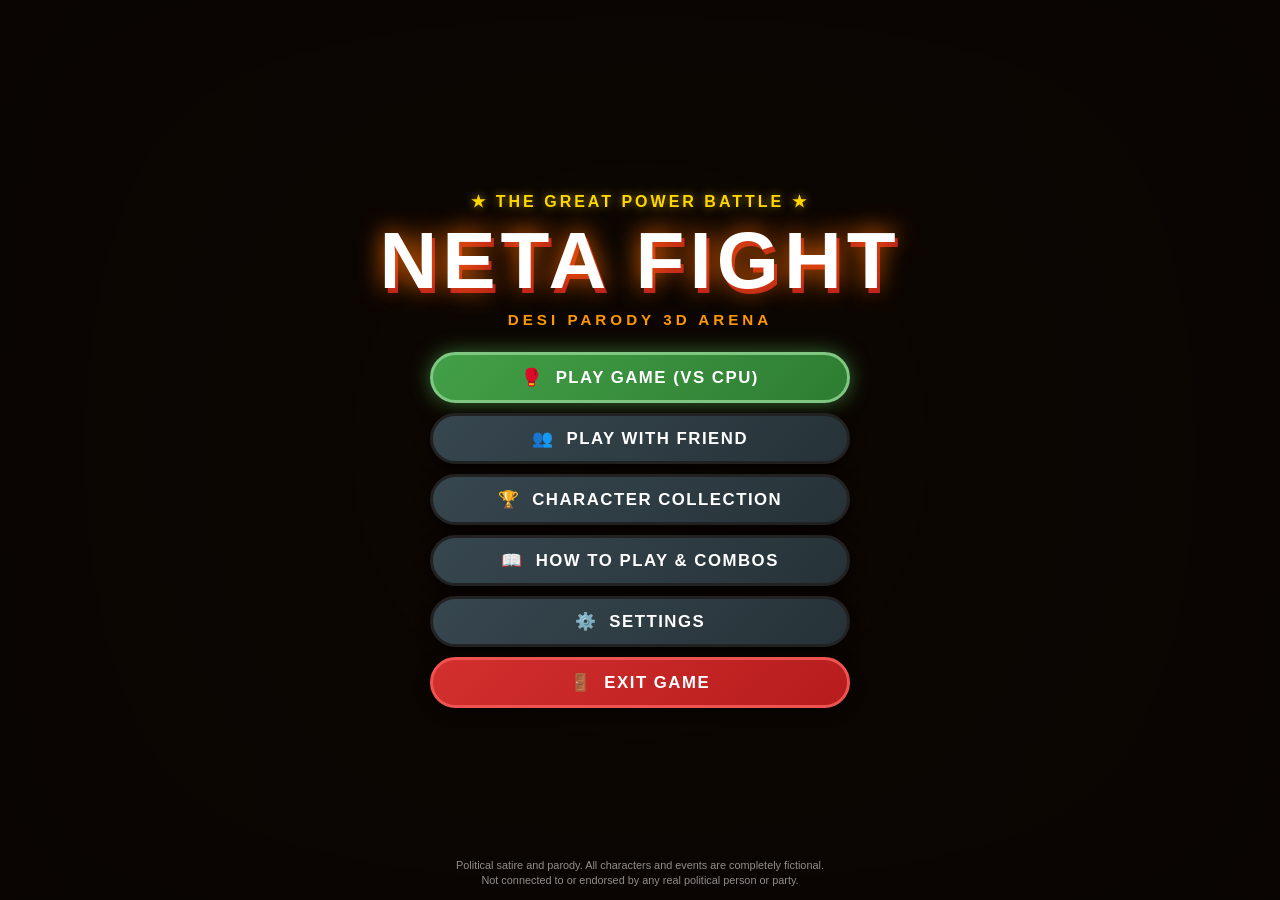
==== app/src/main/assets/game/index.html @ de196346 "feat: NETA FIGHT - The Great Power Battle (100% Kotlin 3D Indian Political Satire Fighting Game)" ====
<!DOCTYPE html>
<html lang="en">
<head>
  <meta charset="UTF-8">
  <meta name="viewport" content="width=device-width, initial-scale=1.0, maximum-scale=1.0, user-scalable=no, viewport-fit=cover">
  <title>NETA FIGHT – THE GREAT POWER BATTLE</title>
  <link rel="stylesheet" href="css/style.css">
</head>
<body class="loading-state">
  <!-- 3D Canvas -->
  <div id="canvas-container">
    <canvas id="game-canvas"></canvas>
  </div>

  <!-- Screen Flash & Particle Overlay -->
  <div id="vfx-flash"></div>
  <div id="vfx-vignette"></div>

  <!-- Floating 3D Combo & Announcement Layer -->
  <div id="announcement-layer">
    <div id="announcement-text"></div>
  </div>
  <div id="combo-layer"></div>

  <!-- ==================== IN-FIGHT HUD ==================== -->
  <div id="fight-hud" class="screen-layer hidden">
    <!-- Top Bar: Fighter Info, Health, Timer -->
    <div class="hud-top">
      <!-- Player 1 -->
      <div class="hud-fighter p1">
        <div class="fighter-portrait-box">
          <div class="portrait-avatar" id="hud-p1-avatar"></div>
        </div>
        <div class="fighter-details">
          <div class="fighter-name-row">
            <span class="fighter-label">1P · YOU</span>
            <span class="fighter-name" id="hud-p1-name">MITRA MAN</span>
          </div>
          <div class="bar-container hp-bar">
            <div class="hp-trail" id="p1-hp-trail"></div>
            <div class="hp-fill" id="p1-hp-fill"></div>
          </div>
          <div class="win-markers" id="p1-wins">
            <span class="dot" id="p1-win-1"></span>
            <span class="dot" id="p1-win-2"></span>
          </div>
        </div>
      </div>

      <!-- Center: Round & Timer -->
      <div class="hud-center">
        <div id="round-banner">ROUND 1</div>
        <div id="fight-timer">60</div>
        <button id="btn-pause" title="Pause Game (Esc)">II</button>
      </div>

      <!-- Player 2 / CPU -->
      <div class="hud-fighter p2">
        <div class="fighter-details right-align">
          <div class="fighter-name-row">
            <span class="fighter-name" id="hud-p2-name">YATRA BOY</span>
            <span class="fighter-label" id="hud-p2-label">CPU</span>
          </div>
          <div class="bar-container hp-bar">
            <div class="hp-trail" id="p2-hp-trail"></div>
            <div class="hp-fill" id="p2-hp-fill"></div>
          </div>
          <div class="win-markers" id="p2-wins">
            <span class="dot" id="p2-win-1"></span>
            <span class="dot" id="p2-win-2"></span>
          </div>
        </div>
        <div class="fighter-portrait-box">
          <div class="portrait-avatar" id="hud-p2-avatar"></div>
        </div>
      </div>
    </div>

    <!-- Bottom Bar: Shakti Super Meters -->
    <div class="hud-bottom">
      <div class="meter-box p1-shakti">
        <span class="meter-title">⚡ SHAKTI</span>
        <div class="bar-container shakti-bar">
          <div class="shakti-fill" id="p1-shakti-fill"></div>
        </div>
        <span class="shakti-badge" id="p1-shakti-ready">MAX!</span>
      </div>

      <div class="meter-box p2-shakti">
        <span class="shakti-badge" id="p2-shakti-ready">MAX!</span>
        <div class="bar-container shakti-bar">
          <div class="shakti-fill" id="p2-shakti-fill"></div>
        </div>
        <span class="meter-title">SHAKTI ⚡</span>
      </div>
    </div>

    <!-- Live Parody Newsdesk Ticker -->
    <div id="newsdesk-container">
      <div class="newsdesk-bar">
        <div class="newsdesk-live"><span class="blink-dot">●</span> LIVE</div>
        <div class="news-anchor anchor-left">
          <div class="anchor-avatar anchor-shor"></div>
          <div class="anchor-meta">
            <span class="anchor-channel">BREAKING BAKWAS</span>
            <span class="anchor-name">SHOR SHARMA</span>
            <span class="anchor-speech" id="anchor-speech-left">Desh jaanna chahta hai!</span>
          </div>
        </div>
        <div class="news-vs">VS</div>
        <div class="news-anchor anchor-right">
          <div class="anchor-avatar anchor-troll"></div>
          <div class="anchor-meta">
            <span class="anchor-channel">TROLL ARMY</span>
            <span class="anchor-name">TWEETY TROLLWALA</span>
            <span class="anchor-speech" id="anchor-speech-right">#NetaFight trending No. 1 worldwide!</span>
          </div>
        </div>
      </div>
      <div class="news-ticker">
        <span class="ticker-badge">BREAKING NEWS</span>
        <div class="ticker-content" id="ticker-text">
          <span>PARLIAMENT ADJOURNED: Ring-side chai stalls report historic samosa deficit · OPPOSITION CALLS FOR REVIEW OF DROPKICK TRAJECTORY · EXIT POLL PREDICTS BOTH FIGHTERS WILL CLAIM VICTORY BEFORE ROUND 1 ENDS · LOCAL ASTROLOGER CLAIMS SPECIAL MOVES ARE GOVERNED BY RETROGRADE JUPITER</span>
        </div>
      </div>
    </div>

    <!-- Mobile Touch Controls -->
    <div id="touch-controls">
      <!-- Left Joystick / D-Pad -->
      <div id="touch-joystick">
        <div class="joystick-base">
          <div class="joystick-knob" id="joystick-knob"></div>
        </div>
        <div class="joystick-arrows">
          <span class="dir-btn up">▲</span>
          <span class="dir-btn down">▼</span>
          <span class="dir-btn left">◀</span>
          <span class="dir-btn right">▶</span>
        </div>
      </div>

      <!-- Right Action Buttons -->
      <div id="touch-actions">
        <button class="action-btn btn-grab" data-act="grab">
          <span class="btn-icon">🤼</span>
          <span class="btn-label">GRAB</span>
        </button>
        <button class="action-btn btn-super" data-act="super">
          <span class="btn-icon">⚡</span>
          <span class="btn-label">SUPER</span>
        </button>
        <button class="action-btn btn-block" data-act="block">
          <span class="btn-icon">🛡️</span>
          <span class="btn-label">BLOCK</span>
        </button>
        <button class="action-btn btn-punch" data-act="punch">
          <span class="btn-icon">👊</span>
          <span class="btn-label">PUNCH</span>
        </button>
        <button class="action-btn btn-kick" data-act="kick">
          <span class="btn-icon">🦵</span>
          <span class="btn-label">KICK</span>
        </button>
      </div>
    </div>
  </div>

  <!-- ==================== MAIN MENU SCREEN ==================== -->
  <div id="screen-main-menu" class="screen-layer">
    <div class="menu-brand">
      <div class="game-tagline">★ THE GREAT POWER BATTLE ★</div>
      <h1 class="game-title">NETA FIGHT</h1>
      <div class="game-subtitle">DESI PARODY 3D ARENA</div>
    </div>

    <div class="menu-buttons-panel">
      <button class="menu-btn primary-glow" id="btn-menu-play">
        <span class="icon">🥊</span> PLAY GAME (VS CPU)
      </button>
      <button class="menu-btn" id="btn-menu-friend">
        <span class="icon">👥</span> PLAY WITH FRIEND
      </button>
      <button class="menu-btn" id="btn-menu-roster">
        <span class="icon">🏆</span> CHARACTER COLLECTION
      </button>
      <button class="menu-btn" id="btn-menu-how">
        <span class="icon">📖</span> HOW TO PLAY & COMBOS
      </button>
      <button class="menu-btn" id="btn-menu-settings">
        <span class="icon">⚙️</span> SETTINGS
      </button>
      <button class="menu-btn danger-btn" id="btn-menu-exit">
        <span class="icon">🚪</span> EXIT GAME
      </button>
    </div>

    <div class="menu-disclaimer">
      Political satire and parody. All characters and events are completely fictional.<br>
      Not connected to or endorsed by any real political person or party.
    </div>
  </div>

  <!-- ==================== CHARACTER SELECT SCREEN ==================== -->
  <div id="screen-character-select" class="screen-layer hidden">
    <div class="screen-header">
      <h2>SELECT YOUR NETA</h2>
      <div class="select-step-indicator" id="select-step-prompt">PICK PLAYER 1 NETA</div>
    </div>

    <div class="char-select-body">
      <!-- 1P Card Plate -->
      <div class="fighter-plate p1" id="plate-p1">
        <div class="plate-tag">1P · YOU</div>
        <div class="plate-avatar" id="plate-avatar-p1"></div>
        <div class="plate-name" id="plate-name-p1">MITRA MAN</div>
        <div class="plate-party" id="plate-party-p1">Team Vaada</div>
        <div class="plate-super-badge" id="plate-super-p1">SUPER: MITRA CHAKRA</div>
        <p class="plate-desc" id="plate-desc-p1">Balanced fighter. Hurls a flaming golden chakra for massive impact.</p>
        <div class="stat-bars">
          <div class="stat-row"><span>PWR</span><div class="stat-fill" id="stat-p1-pwr" style="width: 80%"></div></div>
          <div class="stat-row"><span>SPD</span><div class="stat-fill" id="stat-p1-spd" style="width: 70%"></div></div>
          <div class="stat-row"><span>DEF</span><div class="stat-fill" id="stat-p1-def" style="width: 75%"></div></div>
        </div>
      </div>

      <!-- Center Roster Grid & Options -->
      <div class="roster-center">
        <div class="roster-grid" id="roster-grid">
          <!-- Populated dynamically with 10 fighters -->
        </div>

        <div class="stage-difficulty-row">
          <div class="pick-group">
            <span class="label">STAGE:</span>
            <div class="option-pills" id="stage-pills">
              <button class="pill active" data-stage="0">SANSAD</button>
              <button class="pill" data-stage="1">JANTAR</button>
              <button class="pill" data-stage="2">DESI STREET</button>
            </div>
          </div>
          <div class="pick-group" id="difficulty-group">
            <span class="label">CPU:</span>
            <div class="option-pills" id="diff-pills">
              <button class="pill" data-diff="easy">EASY</button>
              <button class="pill active" data-diff="normal">NORMAL</button>
              <button class="pill" data-diff="hard">HARD</button>
            </div>
          </div>
        </div>

        <div class="select-actions">
          <button class="btn-cancel" id="btn-select-back">◀ BACK</button>
          <button class="btn-start-fight pulse-glow" id="btn-start-match">FIGHT! ⚔️</button>
        </div>
      </div>

      <!-- 2P / CPU Card Plate -->
      <div class="fighter-plate p2" id="plate-p2">
        <div class="plate-tag" id="plate-tag-p2">CPU</div>
        <div class="plate-avatar" id="plate-avatar-p2"></div>
        <div class="plate-name" id="plate-name-p2">YATRA BOY</div>
        <div class="plate-party" id="plate-party-p2">Team Yatra</div>
        <div class="plate-super-badge" id="plate-super-p2">SUPER: ALOO SE SONA</div>
        <p class="plate-desc" id="plate-desc-p2">Speed fighter with long-range flying kicks and machine-powered super.</p>
        <div class="stat-bars">
          <div class="stat-row"><span>PWR</span><div class="stat-fill" id="stat-p2-pwr" style="width: 70%"></div></div>
          <div class="stat-row"><span>SPD</span><div class="stat-fill" id="stat-p2-spd" style="width: 90%"></div></div>
          <div class="stat-row"><span>DEF</span><div class="stat-fill" id="stat-p2-def" style="width: 65%"></div></div>
        </div>
      </div>
    </div>
  </div>

  <!-- ==================== 2-PLAYER / ONLINE LOBBY SCREEN ==================== -->
  <div id="screen-multiplayer" class="screen-layer hidden">
    <h2>PLAY WITH A FRIEND</h2>
    <div class="multiplayer-modes">
      <div class="lobby-card">
        <h3>SAME DEVICE (SPLIT CONTROLS)</h3>
        <p>Play 1v1 on this phone/tablet using dual on-screen or keyboard controls!</p>
        <button class="menu-btn primary-glow" id="btn-start-local-2p">START LOCAL 2-PLAYER</button>
      </div>
      <div class="lobby-card">
        <h3>ONLINE ROOM BATTLE</h3>
        <p>Host or join a private room with a code!</p>
        <div class="room-action-buttons">
          <button class="menu-btn" id="btn-create-room">CREATE ROOM</button>
          <div class="join-room-row">
            <input type="text" id="room-code-input" placeholder="ROOM CODE" maxlength="6">
            <button class="menu-btn" id="btn-join-room">JOIN</button>
          </div>
        </div>
        <div id="room-status-box" class="hidden">
          <div class="room-code-display">ROOM: <span id="display-room-code">----</span></div>
          <div class="room-spinner"></div>
          <p id="room-status-msg">Waiting for opponent to connect...</p>
          <button class="menu-btn small" id="btn-share-room">SHARE CODE</button>
        </div>
      </div>
    </div>
    <button class="btn-cancel" id="btn-multiplayer-back">◀ BACK TO MAIN MENU</button>
  </div>

  <!-- ==================== HOW TO PLAY & COMBOS SCREEN ==================== -->
  <div id="screen-how-to-play" class="screen-layer hidden">
    <h2>HOW TO PLAY & SPECIAL COMBOS</h2>
    <div class="how-to-body">
      <div class="how-column">
        <h3>🕹️ CONTROLS</h3>
        <ul class="control-list">
          <li><b>Movement:</b> Left Joystick or <b>A / D</b> (or <b>◀ / ▶</b>)</li>
          <li><b>Jump:</b> Swipe Up or <b>W</b> / <b>▲</b></li>
          <li><b>Crouch:</b> Swipe Down or <b>S</b> / <b>▼</b></li>
          <li><b>Punch:</b> Tap PUNCH or <b>J</b></li>
          <li><b>Kick:</b> Tap KICK or <b>K</b></li>
          <li><b>Grab:</b> Tap GRAB or <b>I</b> (Unblockable!)</li>
          <li><b>Block:</b> Tap BLOCK or hold Back</li>
          <li><b>Super Attack:</b> Tap SUPER or <b>L / Space</b> (Uses ⚡ Shakti)</li>
        </ul>
      </div>
      <div class="how-column">
        <h3>🔥 COMBO STRINGS</h3>
        <ul class="combo-list">
          <li><span class="combo-keys">PUNCH + PUNCH + PUNCH</span> — Triple Rapid Jab</li>
          <li><span class="combo-keys">PUNCH + PUNCH + KICK</span> — Heavy Knockback Finish</li>
          <li><span class="combo-keys">PUNCH + KICK + KICK</span> — Flying Spin Combo</li>
          <li><span class="combo-keys">KICK + KICK</span> — Desi Double Kick</li>
          <li><span class="combo-keys">JUMP + KICK</span> — Flying Dropkick (Air Attack)</li>
          <li><span class="combo-keys">CROUCH + KICK</span> — Low Sweep (Trips Opponent!)</li>
          <li><span class="combo-keys">⚡ SHAKTI 100%</span> — Maximum Cinematic Super!</li>
        </ul>
      </div>
    </div>
    <button class="btn-cancel" id="btn-how-back">◀ BACK</button>
  </div>

  <!-- ==================== SETTINGS SCREEN ==================== -->
  <div id="screen-settings" class="screen-layer hidden">
    <h2>GAME SETTINGS</h2>
    <div class="settings-box">
      <div class="setting-item">
        <span>SOUND EFFECTS</span>
        <button class="toggle-btn active" id="btn-toggle-sfx">ON</button>
      </div>
      <div class="setting-item">
        <span>MUSIC</span>
        <button class="toggle-btn active" id="btn-toggle-music">ON</button>
      </div>
      <div class="setting-item">
        <span>HAPTIC VIBRATION</span>
        <button class="toggle-btn active" id="btn-toggle-haptics">ON</button>
      </div>
      <div class="setting-item">
        <span>GRAPHICS QUALITY</span>
        <div class="option-pills" id="gfx-pills">
          <button class="pill" data-gfx="low">LOW</button>
          <button class="pill active" data-gfx="high">HIGH (60FPS)</button>
        </div>
      </div>
      <div class="setting-item">
        <span>CAMERA DYNAMICS</span>
        <button class="toggle-btn active" id="btn-toggle-cam">DYNAMIC</button>
      </div>
    </div>
    <button class="btn-cancel" id="btn-settings-back">◀ BACK</button>
  </div>

  <!-- ==================== PAUSE SCREEN ==================== -->
  <div id="screen-pause" class="screen-layer hidden">
    <div class="pause-dialog">
      <h2>CHAI BREAK ☕</h2>
      <p>Sansad adjourned till further order!</p>
      <div class="pause-actions">
        <button class="menu-btn primary-glow" id="btn-pause-resume">RESUME MATCH</button>
        <button class="menu-btn" id="btn-pause-restart">RESTART ROUND</button>
        <button class="menu-btn danger-btn" id="btn-pause-quit">QUIT TO MENU</button>
      </div>
    </div>
  </div>

  <!-- ==================== MATCH RESULT (DAILY JUMLA NEWSPAPER) ==================== -->
  <div id="screen-result" class="screen-layer hidden">
    <div class="newspaper-card">
      <div class="newspaper-header">
        <div class="newspaper-title">THE DAILY JUMLA</div>
        <div class="newspaper-meta">SPECIAL ELECTION EDITION · PRICE: ₹0 · SENSATIONAL NEWS GUARANTEED</div>
      </div>
      <div class="newspaper-headline" id="result-headline">
        HISTORIC LANDSLIDE VICTORY IN SANSAD ARENA!
      </div>
      <div class="newspaper-body">
        <div class="winner-stamp" id="result-stamp">YOU WIN!</div>
        <div class="newspaper-col">
          <p id="result-story">
            In an explosive three-round showdown, our champion delivered stunning dropkicks and an unforgettable special move that left the entire parliament gallery stunned.
          </p>
          <p class="newspaper-quote" id="result-quote">
            "We accept the mandate, but will demand a recounting of punches!"
          </p>
        </div>
      </div>
      <div class="newspaper-actions">
        <button class="menu-btn primary-glow" id="btn-result-rematch">REMATCH 🥊</button>
        <button class="menu-btn" id="btn-result-roster">CHANGE FIGHTERS</button>
        <button class="menu-btn" id="btn-result-menu">MAIN MENU</button>
      </div>
    </div>
  </div>

  <!-- Scripts -->
  <script src="js/three.js"></script>
  <script src="js/audio.js"></script>
  <script src="js/models.js"></script>
  <script src="js/arenas.js"></script>
  <script src="js/engine.js"></script>
  <script src="js/ui.js"></script>
</body>
</html>
---- app/src/main/assets/game/css/style.css ----
/* ==================== GLOBAL STYLES & RESET ==================== */
* {
  margin: 0;
  padding: 0;
  box-sizing: border-box;
  -webkit-user-select: none;
  user-select: none;
  -webkit-tap-highlight-color: transparent;
  font-family: -apple-system, BlinkMacSystemFont, "Segoe UI", Roboto, Impact, sans-serif;
}

html, body {
  width: 100%;
  height: 100%;
  overflow: hidden;
  background-color: #0b0704;
  color: #ffffff;
  touch-action: none;
}

#canvas-container {
  position: absolute;
  top: 0;
  left: 0;
  width: 100%;
  height: 100%;
  z-index: 1;
}

#game-canvas {
  width: 100%;
  height: 100%;
  display: block;
}

/* Screen Flash & Vignette */
#vfx-flash {
  position: absolute;
  top: 0;
  left: 0;
  width: 100%;
  height: 100%;
  pointer-events: none;
  z-index: 50;
  background: white;
  opacity: 0;
  transition: opacity 0.08s ease-out;
}

#vfx-vignette {
  position: absolute;
  top: 0;
  left: 0;
  width: 100%;
  height: 100%;
  pointer-events: none;
  z-index: 2;
  box-shadow: inset 0 0 120px rgba(0, 0, 0, 0.85);
}

/* Announcement & Combo Layer */
#announcement-layer {
  position: absolute;
  top: 28%;
  left: 50%;
  transform: translate(-50%, -50%);
  pointer-events: none;
  z-index: 40;
  text-align: center;
}

#announcement-text {
  font-size: clamp(3rem, 8vw, 6rem);
  font-weight: 900;
  letter-spacing: 4px;
  text-transform: uppercase;
  color: #ffeb3b;
  text-shadow: 0 0 20px rgba(255, 235, 59, 0.8), 0 5px 0 #d84315, 0 8px 15px rgba(0,0,0,0.9);
  opacity: 0;
  transform: scale(0.6);
  transition: transform 0.2s cubic-bezier(0.175, 0.885, 0.32, 1.275), opacity 0.2s;
}

#announcement-text.show {
  opacity: 1;
  transform: scale(1);
}

#combo-layer {
  position: absolute;
  top: 0;
  left: 0;
  width: 100%;
  height: 100%;
  pointer-events: none;
  z-index: 35;
}

.floating-combo {
  position: absolute;
  font-size: 1.8rem;
  font-weight: 900;
  color: #ff9800;
  text-shadow: 0 0 10px rgba(255, 152, 0, 0.8), 2px 2px 0 #000;
  animation: floatUp 0.8s ease-out forwards;
}

@keyframes floatUp {
  0% { opacity: 0; transform: translateY(0) scale(0.7); }
  20% { opacity: 1; transform: translateY(-10px) scale(1.15); }
  100% { opacity: 0; transform: translateY(-40px) scale(1); }
}

/* Base Screen Layer */
.screen-layer {
  position: absolute;
  top: 0;
  left: 0;
  width: 100%;
  height: 100%;
  z-index: 20;
  display: flex;
  flex-direction: column;
  transition: opacity 0.25s ease, transform 0.25s ease;
}

.screen-layer.hidden {
  opacity: 0;
  pointer-events: none;
  display: none !important;
}

/* ==================== IN-FIGHT HUD ==================== */
#fight-hud {
  pointer-events: none;
  justify-content: space-between;
}

.hud-top {
  display: flex;
  justify-content: space-between;
  align-items: flex-start;
  padding: 10px 18px;
  background: linear-gradient(180deg, rgba(0,0,0,0.85) 0%, rgba(0,0,0,0) 100%);
}

.hud-fighter {
  display: flex;
  align-items: center;
  gap: 12px;
  width: 40%;
}

.hud-fighter.p2 {
  justify-content: flex-end;
}

.fighter-portrait-box {
  width: 58px;
  height: 58px;
  border-radius: 12px;
  border: 3px solid #ff9800;
  background: #1e1e1e;
  overflow: hidden;
  box-shadow: 0 4px 12px rgba(0,0,0,0.6);
  flex-shrink: 0;
  display: flex;
  align-items: center;
  justify-content: center;
}

.hud-fighter.p2 .fighter-portrait-box {
  border-color: #2196f3;
}

.portrait-avatar {
  font-size: 32px;
}

.fighter-details {
  flex: 1;
}

.fighter-details.right-align {
  text-align: right;
}

.fighter-name-row {
  display: flex;
  align-items: baseline;
  gap: 8px;
  margin-bottom: 4px;
}

.hud-fighter.p2 .fighter-name-row {
  justify-content: flex-end;
}

.fighter-label {
  font-size: 0.75rem;
  font-weight: 800;
  color: #ff9800;
  letter-spacing: 1px;
}

.hud-fighter.p2 .fighter-label {
  color: #42a5f5;
}

.fighter-name {
  font-size: 1.15rem;
  font-weight: 900;
  letter-spacing: 1px;
  text-shadow: 2px 2px 4px #000;
}

/* HP Bars with Damage Trail */
.bar-container {
  height: 20px;
  background: #263238;
  border-radius: 10px;
  overflow: hidden;
  position: relative;
  border: 2px solid #111;
  box-shadow: inset 0 2px 4px rgba(0,0,0,0.6);
}

.hud-fighter.p2 .bar-container {
  transform: scaleX(-1);
}

.hp-trail {
  position: absolute;
  top: 0;
  left: 0;
  height: 100%;
  width: 100%;
  background: #e53935;
  transition: width 0.5s ease-out;
  border-radius: 8px;
}

.hp-fill {
  position: absolute;
  top: 0;
  left: 0;
  height: 100%;
  width: 100%;
  background: linear-gradient(90deg, #43a047, #76ff03);
  transition: width 0.15s ease-out;
  border-radius: 8px;
}

.hp-low {
  background: linear-gradient(90deg, #b71c1c, #ff1744) !important;
}

.win-markers {
  display: flex;
  gap: 6px;
  margin-top: 5px;
}

.hud-fighter.p2 .win-markers {
  justify-content: flex-end;
}

.win-markers .dot {
  width: 10px;
  height: 10px;
  border-radius: 50%;
  background: #424242;
  border: 1px solid #757575;
}

.win-markers .dot.won {
  background: #ffeb3b;
  box-shadow: 0 0 8px #ffeb3b;
  border-color: #fff;
}

/* HUD Center Timer & Pause */
.hud-center {
  display: flex;
  flex-direction: column;
  align-items: center;
  position: relative;
  min-width: 100px;
}

#round-banner {
  font-size: 0.75rem;
  font-weight: 800;
  color: #ffb74d;
  letter-spacing: 2px;
}

#fight-timer {
  font-size: 2.8rem;
  font-weight: 900;
  line-height: 1;
  color: #ffffff;
  text-shadow: 0 0 10px rgba(0,0,0,0.9), 2px 2px 0 #000;
}

#fight-timer.warning {
  color: #ff1744;
  animation: pulseWarning 0.5s infinite alternate;
}

@keyframes pulseWarning {
  from { transform: scale(1); }
  to { transform: scale(1.15); text-shadow: 0 0 15px #ff1744; }
}

#btn-pause {
  pointer-events: auto;
  margin-top: 2px;
  background: rgba(33, 33, 33, 0.8);
  border: 2px solid #616161;
  color: #fff;
  font-size: 1.1rem;
  font-weight: 900;
  width: 44px;
  height: 28px;
  border-radius: 14px;
  cursor: pointer;
  display: flex;
  align-items: center;
  justify-content: center;
}

/* Bottom Shakti Meters */
.hud-bottom {
  display: flex;
  justify-content: space-between;
  align-items: flex-end;
  padding: 0 20px 48px;
}

.meter-box {
  width: 32%;
  display: flex;
  align-items: center;
  gap: 8px;
}

.meter-box.p2-shakti {
  justify-content: flex-end;
}

.meter-title {
  font-size: 0.8rem;
  font-weight: 900;
  letter-spacing: 1px;
  color: #ffd600;
}

.shakti-bar {
  flex: 1;
  height: 14px;
  border-radius: 7px;
}

.p2-shakti .shakti-bar {
  transform: scaleX(-1);
}

.shakti-fill {
  position: absolute;
  top: 0;
  left: 0;
  height: 100%;
  width: 0%;
  background: linear-gradient(90deg, #f57f17, #ffeb3b);
  border-radius: 7px;
  transition: width 0.2s ease-out;
}

.shakti-badge {
  font-size: 0.75rem;
  font-weight: 900;
  padding: 2px 6px;
  background: #ff6d00;
  border-radius: 4px;
  color: #fff;
  opacity: 0;
  transition: opacity 0.2s;
}

.shakti-badge.ready {
  opacity: 1;
  animation: glowReady 0.4s infinite alternate;
}

@keyframes glowReady {
  from { background: #ff6d00; transform: scale(1); }
  to { background: #ffd600; color: #000; transform: scale(1.1); box-shadow: 0 0 10px #ffd600; }
}

/* ==================== PARODY NEWSDESK TICKER ==================== */
#newsdesk-container {
  position: absolute;
  bottom: 0;
  left: 0;
  width: 100%;
  background: rgba(18, 10, 6, 0.95);
  border-top: 2px solid #e65100;
  pointer-events: none;
  z-index: 15;
}

.newsdesk-bar {
  display: flex;
  align-items: center;
  padding: 4px 16px;
  background: #1a0f08;
  height: 38px;
}

.newsdesk-live {
  background: #d50000;
  color: #fff;
  font-size: 0.7rem;
  font-weight: 900;
  padding: 2px 8px;
  border-radius: 4px;
  margin-right: 12px;
  display: flex;
  align-items: center;
  gap: 4px;
}

.blink-dot {
  color: #fff;
  animation: blink 1s infinite;
}

@keyframes blink {
  0%, 100% { opacity: 1; }
  50% { opacity: 0; }
}

.news-anchor {
  display: flex;
  align-items: center;
  gap: 8px;
  flex: 1;
}

.news-anchor.anchor-right {
  justify-content: flex-end;
}

.anchor-avatar {
  width: 28px;
  height: 28px;
  border-radius: 50%;
  border: 2px solid #ff9800;
  background-size: cover;
  background-position: center;
  background-color: #37474f;
  flex-shrink: 0;
}

.anchor-shor { background-color: #d32f2f; }
.anchor-troll { background-color: #1976d2; }

.anchor-meta {
  display: flex;
  flex-direction: column;
}

.anchor-channel {
  font-size: 0.6rem;
  font-weight: 900;
  color: #ff9800;
  letter-spacing: 0.5px;
}

.anchor-right .anchor-channel {
  color: #42a5f5;
  text-align: right;
}

.anchor-name {
  font-size: 0.65rem;
  font-weight: 700;
  color: #bdbdbd;
}

.anchor-speech {
  font-size: 0.75rem;
  font-weight: 800;
  color: #ffffff;
}

.news-vs {
  font-size: 0.8rem;
  font-weight: 900;
  color: #ffd600;
  margin: 0 14px;
}

.news-ticker {
  display: flex;
  align-items: center;
  background: #d50000;
  height: 24px;
  overflow: hidden;
}

.ticker-badge {
  background: #000;
  color: #ffd600;
  font-size: 0.7rem;
  font-weight: 900;
  padding: 0 10px;
  height: 100%;
  display: flex;
  align-items: center;
  letter-spacing: 1px;
  flex-shrink: 0;
}

.ticker-content {
  white-space: nowrap;
  animation: tickerScroll 24s linear infinite;
  display: inline-block;
  font-size: 0.75rem;
  font-weight: 800;
  letter-spacing: 0.5px;
  padding-left: 100%;
}

@keyframes tickerScroll {
  0% { transform: translateX(0); }
  100% { transform: translateX(-100%); }
}

/* ==================== TOUCH CONTROLS ==================== */
#touch-controls {
  position: absolute;
  top: 0;
  left: 0;
  width: 100%;
  height: 100%;
  pointer-events: none;
  z-index: 25;
}

#touch-joystick {
  position: absolute;
  bottom: 60px;
  left: 36px;
  width: 130px;
  height: 130px;
  pointer-events: auto;
}

.joystick-base {
  width: 100%;
  height: 100%;
  border-radius: 50%;
  background: rgba(33, 33, 33, 0.45);
  border: 3px solid rgba(255, 255, 255, 0.35);
  box-shadow: 0 4px 16px rgba(0,0,0,0.5);
  position: relative;
  display: flex;
  align-items: center;
  justify-content: center;
}

.joystick-knob {
  width: 58px;
  height: 58px;
  border-radius: 50%;
  background: radial-gradient(circle, #ff9800, #e65100);
  border: 3px solid #fff;
  box-shadow: 0 2px 8px rgba(0,0,0,0.6);
  position: absolute;
  transition: transform 0.05s ease-out;
}

.joystick-arrows {
  position: absolute;
  top: 0;
  left: 0;
  width: 100%;
  height: 100%;
  pointer-events: none;
}

.dir-btn {
  position: absolute;
  font-size: 14px;
  color: rgba(255,255,255,0.6);
}
.dir-btn.up { top: 6px; left: 50%; transform: translateX(-50%); }
.dir-btn.down { bottom: 6px; left: 50%; transform: translateX(-50%); }
.dir-btn.left { left: 6px; top: 50%; transform: translateY(-50%); }
.dir-btn.right { right: 6px; top: 50%; transform: translateY(-50%); }

#touch-actions {
  position: absolute;
  bottom: 60px;
  right: 28px;
  width: 280px;
  height: 180px;
  pointer-events: auto;
}

.action-btn {
  position: absolute;
  border-radius: 50%;
  border: 3px solid rgba(255,255,255,0.7);
  color: #fff;
  font-weight: 900;
  display: flex;
  flex-direction: column;
  align-items: center;
  justify-content: center;
  box-shadow: 0 4px 12px rgba(0,0,0,0.6);
  cursor: pointer;
  transition: transform 0.05s, filter 0.05s;
}

.action-btn:active, .action-btn.active {
  transform: scale(0.9);
  filter: brightness(1.3);
}

.action-btn .btn-icon { font-size: 20px; line-height: 1; }
.action-btn .btn-label { font-size: 11px; margin-top: 2px; letter-spacing: 0.5px; }

.btn-punch {
  bottom: 10px;
  right: 90px;
  width: 72px;
  height: 72px;
  background: radial-gradient(circle, #e53935, #b71c1c);
}

.btn-kick {
  bottom: 10px;
  right: 0px;
  width: 72px;
  height: 72px;
  background: radial-gradient(circle, #fb8c00, #e65100);
}

.btn-grab {
  top: 20px;
  right: 170px;
  width: 62px;
  height: 62px;
  background: radial-gradient(circle, #43a047, #1b5e20);
}

.btn-super {
  top: 10px;
  right: 80px;
  width: 76px;
  height: 76px;
  background: radial-gradient(circle, #ab47bc, #6a1b9a);
  border-color: #ffd600;
  box-shadow: 0 0 15px rgba(255, 214, 0, 0.6);
}

.btn-block {
  bottom: 10px;
  right: 180px;
  width: 62px;
  height: 62px;
  background: radial-gradient(circle, #546e7a, #263238);
}

/* ==================== MAIN MENU SCREEN ==================== */
#screen-main-menu {
  background: radial-gradient(circle at center, rgba(18, 10, 6, 0.4) 0%, rgba(10, 5, 2, 0.95) 100%);
  justify-content: center;
  align-items: center;
  padding: 20px;
  z-index: 30;
}

.menu-brand {
  text-align: center;
  margin-bottom: 24px;
}

.game-tagline {
  font-size: 1rem;
  font-weight: 800;
  letter-spacing: 3px;
  color: #ffd600;
  text-shadow: 0 0 10px rgba(255, 214, 0, 0.6);
}

.game-title {
  font-size: clamp(3rem, 7vw, 5rem);
  font-weight: 900;
  letter-spacing: 5px;
  color: #fff;
  text-shadow: 0 0 25px #ff6d00, 3px 5px 0 #b71c1c, 6px 8px 12px rgba(0,0,0,0.8);
  margin: 4px 0;
}

.game-subtitle {
  font-size: 0.95rem;
  font-weight: 800;
  letter-spacing: 4px;
  color: #ff9800;
}

.menu-buttons-panel {
  display: flex;
  flex-direction: column;
  gap: 10px;
  width: min(90%, 420px);
}

.menu-btn {
  padding: 12px 20px;
  font-size: 1.05rem;
  font-weight: 900;
  letter-spacing: 1.5px;
  border-radius: 30px;
  border: 3px solid #222;
  background: linear-gradient(135deg, #37474f, #263238);
  color: #ffffff;
  cursor: pointer;
  display: flex;
  align-items: center;
  justify-content: center;
  gap: 12px;
  box-shadow: 0 4px 14px rgba(0,0,0,0.6);
  transition: transform 0.1s, box-shadow 0.1s, filter 0.1s;
}

.menu-btn:active {
  transform: scale(0.97);
}

.menu-btn.primary-glow {
  background: linear-gradient(135deg, #43a047, #2e7d32);
  border-color: #81c784;
  box-shadow: 0 0 20px rgba(76, 175, 80, 0.6);
}

.menu-btn.danger-btn {
  background: linear-gradient(135deg, #d32f2f, #b71c1c);
  border-color: #ef5350;
}

.menu-disclaimer {
  position: absolute;
  bottom: 12px;
  font-size: 0.68rem;
  color: rgba(255,255,255,0.55);
  text-align: center;
  line-height: 1.4;
}

/* ==================== CHARACTER SELECT SCREEN ==================== */
#screen-character-select {
  background: rgba(14, 8, 4, 0.95);
  padding: 14px 20px;
  z-index: 30;
}

.screen-header {
  text-align: center;
  margin-bottom: 10px;
}

.screen-header h2 {
  font-size: 1.8rem;
  font-weight: 900;
  letter-spacing: 2px;
  color: #ffd600;
  text-shadow: 2px 2px 0 #000;
}

.select-step-indicator {
  font-size: 0.9rem;
  font-weight: 800;
  color: #4caf50;
  letter-spacing: 1px;
}

.char-select-body {
  display: flex;
  flex: 1;
  gap: 16px;
  align-items: stretch;
}

/* Fighter Card Plates */
.fighter-plate {
  width: 220px;
  background: linear-gradient(180deg, #1e1e1e 0%, #121212 100%);
  border-radius: 16px;
  border: 3px solid #ff9800;
  padding: 14px;
  display: flex;
  flex-direction: column;
  box-shadow: 0 8px 24px rgba(0,0,0,0.7);
  flex-shrink: 0;
}

.fighter-plate.p2 {
  border-color: #2196f3;
}

.plate-tag {
  font-size: 0.8rem;
  font-weight: 900;
  color: #ff9800;
  margin-bottom: 6px;
}

.fighter-plate.p2 .plate-tag {
  color: #42a5f5;
  text-align: right;
}

.plate-avatar {
  height: 90px;
  background: #2a2a2a;
  border-radius: 12px;
  display: flex;
  align-items: center;
  justify-content: center;
  font-size: 50px;
  margin-bottom: 8px;
}

.plate-name {
  font-size: 1.25rem;
  font-weight: 900;
  letter-spacing: 1px;
  color: #fff;
}

.plate-party {
  font-size: 0.8rem;
  font-weight: 800;
  color: #ab47bc;
  margin-bottom: 6px;
}

.plate-super-badge {
  font-size: 0.72rem;
  font-weight: 900;
  color: #ffd600;
  background: rgba(255, 214, 0, 0.15);
  padding: 4px 6px;
  border-radius: 4px;
  margin-bottom: 6px;
}

.plate-desc {
  font-size: 0.75rem;
  color: #cfd8dc;
  line-height: 1.3;
  margin-bottom: 8px;
  flex: 1;
}

.stat-bars {
  display: flex;
  flex-direction: column;
  gap: 4px;
}

.stat-row {
  display: flex;
  align-items: center;
  gap: 8px;
  font-size: 0.7rem;
  font-weight: 800;
}

.stat-row span { width: 30px; }

.stat-fill {
  height: 6px;
  background: #ff9800;
  border-radius: 3px;
  flex: 1;
}

/* Roster Center */
.roster-center {
  flex: 1;
  display: flex;
  flex-direction: column;
  justify-content: space-between;
}

.roster-grid {
  display: grid;
  grid-template-columns: repeat(5, 1fr);
  gap: 8px;
  flex: 1;
  max-height: 230px;
}

.roster-tile {
  background: #212121;
  border: 2px solid #424242;
  border-radius: 10px;
  display: flex;
  flex-direction: column;
  align-items: center;
  justify-content: center;
  cursor: pointer;
  position: relative;
  transition: transform 0.1s, border-color 0.1s;
}

.roster-tile:hover, .roster-tile:active {
  transform: scale(1.04);
}

.roster-tile.selected-p1 {
  border: 3px solid #ff9800;
  box-shadow: 0 0 12px #ff9800;
}

.roster-tile.selected-p2 {
  border: 3px solid #2196f3;
  box-shadow: 0 0 12px #2196f3;
}

.tile-icon { font-size: 28px; }
.tile-name {
  font-size: 0.75rem;
  font-weight: 800;
  margin-top: 4px;
  text-align: center;
}

.tile-badge {
  position: absolute;
  top: 3px;
  font-size: 0.65rem;
  font-weight: 900;
  padding: 1px 4px;
  border-radius: 3px;
}

.tile-badge.p1 { left: 4px; background: #ff9800; color: #000; }
.tile-badge.p2 { right: 4px; background: #2196f3; color: #fff; }

.stage-difficulty-row {
  display: flex;
  justify-content: space-between;
  margin: 10px 0;
  gap: 12px;
}

.pick-group {
  display: flex;
  align-items: center;
  gap: 8px;
}

.pick-group .label {
  font-size: 0.8rem;
  font-weight: 900;
  color: #ffd600;
}

.option-pills {
  display: flex;
  gap: 6px;
}

.pill {
  padding: 6px 12px;
  font-size: 0.75rem;
  font-weight: 800;
  border-radius: 20px;
  border: 2px solid #546e7a;
  background: #263238;
  color: #fff;
  cursor: pointer;
}

.pill.active {
  background: #ff9800;
  border-color: #ffd600;
  color: #000;
}

.select-actions {
  display: flex;
  justify-content: space-between;
  align-items: center;
}

.btn-cancel {
  padding: 10px 20px;
  font-size: 0.95rem;
  font-weight: 800;
  border-radius: 24px;
  border: 2px solid #616161;
  background: #424242;
  color: #fff;
  cursor: pointer;
}

.btn-start-fight {
  padding: 12px 36px;
  font-size: 1.25rem;
  font-weight: 900;
  letter-spacing: 2px;
  border-radius: 30px;
  border: 3px solid #ffeb3b;
  background: linear-gradient(135deg, #e65100, #ff9800);
  color: #fff;
  cursor: pointer;
  box-shadow: 0 0 20px rgba(255, 152, 0, 0.7);
}

.pulse-glow {
  animation: pulseGlow 0.8s infinite alternate;
}

@keyframes pulseGlow {
  from { transform: scale(1); box-shadow: 0 0 15px rgba(255, 152, 0, 0.6); }
  to { transform: scale(1.05); box-shadow: 0 0 30px rgba(255, 235, 59, 0.9); }
}

/* ==================== MULTIPLAYER LOBBY ==================== */
#screen-multiplayer {
  background: rgba(14, 8, 4, 0.95);
  padding: 24px;
  align-items: center;
  justify-content: space-between;
  z-index: 30;
}

#screen-multiplayer h2 {
  font-size: 2rem;
  font-weight: 900;
  color: #ffd600;
  letter-spacing: 2px;
}

.multiplayer-modes {
  display: flex;
  gap: 20px;
  width: min(90%, 750px);
}

.lobby-card {
  flex: 1;
  background: #1e1e1e;
  border: 3px solid #ff9800;
  border-radius: 16px;
  padding: 20px;
  text-align: center;
  display: flex;
  flex-direction: column;
  justify-content: space-between;
  gap: 14px;
}

.lobby-card h3 {
  font-size: 1.15rem;
  font-weight: 900;
  color: #fff;
}

.lobby-card p {
  font-size: 0.85rem;
  color: #bdbdbd;
  line-height: 1.4;
}

.join-room-row {
  display: flex;
  gap: 8px;
  margin-top: 8px;
}

#room-code-input {
  flex: 1;
  padding: 10px;
  font-size: 1.1rem;
  font-weight: 900;
  text-align: center;
  text-transform: uppercase;
  border-radius: 8px;
  border: 2px solid #546e7a;
  background: #263238;
  color: #ffeb3b;
}

.room-code-display {
  font-size: 1.6rem;
  font-weight: 900;
  color: #ffeb3b;
  margin-top: 10px;
  letter-spacing: 2px;
}

/* ==================== HOW TO PLAY ==================== */
#screen-how-to-play {
  background: rgba(14, 8, 4, 0.95);
  padding: 24px;
  align-items: center;
  z-index: 30;
}

#screen-how-to-play h2 {
  font-size: 1.8rem;
  font-weight: 900;
  color: #ffd600;
  margin-bottom: 16px;
}

.how-to-body {
  display: flex;
  gap: 24px;
  width: min(95%, 850px);
  margin-bottom: 16px;
  flex: 1;
}

.how-column {
  flex: 1;
  background: #1e1e1e;
  border-radius: 14px;
  padding: 16px;
  border: 2px solid #424242;
  overflow-y: auto;
}

.how-column h3 {
  font-size: 1.1rem;
  font-weight: 900;
  color: #ff9800;
  margin-bottom: 12px;
  border-bottom: 2px solid #333;
  padding-bottom: 6px;
}

.control-list, .combo-list {
  list-style: none;
  display: flex;
  flex-direction: column;
  gap: 8px;
  font-size: 0.82rem;
  line-height: 1.4;
}

.combo-keys {
  font-weight: 900;
  color: #ffd600;
  background: rgba(255, 214, 0, 0.15);
  padding: 2px 6px;
  border-radius: 4px;
}

/* ==================== SETTINGS SCREEN ==================== */
#screen-settings {
  background: rgba(14, 8, 4, 0.95);
  padding: 24px;
  align-items: center;
  z-index: 30;
}

#screen-settings h2 {
  font-size: 2rem;
  font-weight: 900;
  color: #ffd600;
  margin-bottom: 18px;
}

.settings-box {
  width: min(90%, 480px);
  background: #1e1e1e;
  border-radius: 16px;
  padding: 18px;
  border: 2px solid #424242;
  display: flex;
  flex-direction: column;
  gap: 14px;
  margin-bottom: 20px;
}

.setting-item {
  display: flex;
  justify-content: space-between;
  align-items: center;
  font-size: 0.95rem;
  font-weight: 800;
}

.toggle-btn {
  padding: 8px 20px;
  font-size: 0.85rem;
  font-weight: 900;
  border-radius: 20px;
  border: 2px solid #546e7a;
  background: #37474f;
  color: #fff;
  cursor: pointer;
}

.toggle-btn.active {
  background: #43a047;
  border-color: #81c784;
}

/* ==================== PAUSE DIALOG ==================== */
#screen-pause {
  background: rgba(0, 0, 0, 0.8);
  align-items: center;
  justify-content: center;
  z-index: 45;
}

.pause-dialog {
  background: #1e1e1e;
  border: 4px solid #ff9800;
  border-radius: 20px;
  padding: 28px;
  width: min(90%, 380px);
  text-align: center;
  box-shadow: 0 10px 30px rgba(0,0,0,0.8);
}

.pause-dialog h2 {
  font-size: 2rem;
  font-weight: 900;
  color: #ffd600;
  margin-bottom: 6px;
}

.pause-dialog p {
  font-size: 0.85rem;
  color: #bdbdbd;
  margin-bottom: 20px;
}

.pause-actions {
  display: flex;
  flex-direction: column;
  gap: 10px;
}

/* ==================== MATCH RESULT NEWSPAPER ==================== */
#screen-result {
  background: rgba(0, 0, 0, 0.85);
  align-items: center;
  justify-content: center;
  padding: 16px;
  z-index: 45;
}

.newspaper-card {
  background: #fdfbf7;
  color: #1a1a1a;
  border: 4px solid #3e2723;
  border-radius: 8px;
  padding: 20px;
  width: min(95%, 680px);
  box-shadow: 0 15px 40px rgba(0,0,0,0.9);
  position: relative;
}

.newspaper-header {
  border-bottom: 3px double #212121;
  padding-bottom: 8px;
  margin-bottom: 12px;
  text-align: center;
}

.newspaper-title {
  font-size: 2.4rem;
  font-weight: 900;
  letter-spacing: 3px;
  font-family: Impact, "Arial Black", sans-serif;
}

.newspaper-meta {
  font-size: 0.7rem;
  font-weight: 700;
  color: #555;
  letter-spacing: 1px;
}

.newspaper-headline {
  font-size: 1.35rem;
  font-weight: 900;
  text-transform: uppercase;
  line-height: 1.25;
  margin-bottom: 12px;
  text-align: center;
  color: #b71c1c;
}

.newspaper-body {
  display: flex;
  gap: 18px;
  margin-bottom: 16px;
  position: relative;
}

.winner-stamp {
  font-size: 2.2rem;
  font-weight: 900;
  color: #d32f2f;
  border: 4px dashed #d32f2f;
  padding: 8px 14px;
  transform: rotate(-12deg);
  display: flex;
  align-items: center;
  justify-content: center;
  flex-shrink: 0;
  letter-spacing: 2px;
}

.newspaper-col {
  flex: 1;
  font-size: 0.85rem;
  line-height: 1.45;
  color: #333;
}

.newspaper-quote {
  font-style: italic;
  font-weight: bold;
  color: #5d4037;
  margin-top: 8px;
  border-left: 3px solid #ff9800;
  padding-left: 8px;
}

.newspaper-actions {
  display: flex;
  gap: 12px;
  justify-content: center;
  border-top: 2px solid #ddd;
  padding-top: 14px;
}
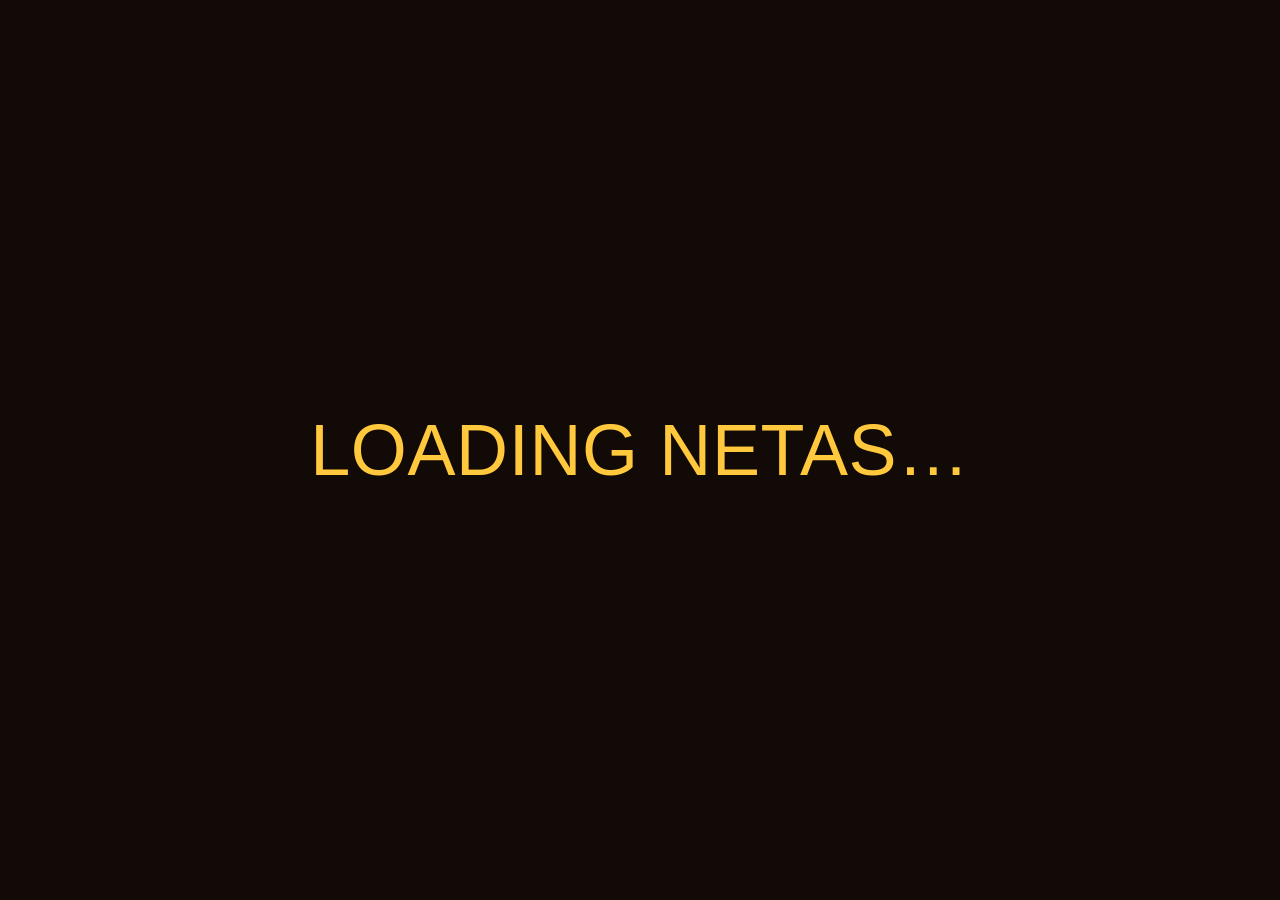
==== commit 17e44c1c: "feat: Integrate complete Kursi Clash 3D toon game engine into main app" ====
--- a/app/src/main/assets/game/index.html
+++ b/app/src/main/assets/game/index.html
@@ -1,419 +1,128 @@
-<!DOCTYPE html>
+<!doctype html>
 <html lang="en">
 <head>
-  <meta charset="UTF-8">
-  <meta name="viewport" content="width=device-width, initial-scale=1.0, maximum-scale=1.0, user-scalable=no, viewport-fit=cover">
-  <title>NETA FIGHT – THE GREAT POWER BATTLE</title>
-  <link rel="stylesheet" href="css/style.css">
+<meta charset="utf-8">
+<meta name="viewport" content="width=device-width, initial-scale=1, maximum-scale=1, user-scalable=no, viewport-fit=cover">
+<meta name="theme-color" content="#120a06">
+<title>Kursi Clash 3D</title>
+<link rel="stylesheet" href="css/style.css">
 </head>
-<body class="loading-state">
-  <!-- 3D Canvas -->
-  <div id="canvas-container">
-    <canvas id="game-canvas"></canvas>
+<body>
+<div id="app">
+  <canvas id="gl"></canvas>
+  <div id="flash"></div>
+  <div id="pops"></div>
+
+  <!-- HUD -->
+  <div id="hud" class="off">
+    <div class="side left">
+      <div class="nm" id="n1"></div>
+      <div class="hp"><div class="ghost" id="g1"></div><div class="fill" id="h1"></div></div>
+      <div class="mt"><div class="fill" id="m1"></div><span>SUPER</span></div>
+      <div class="pips" id="pips1"></div>
+    </div>
+    <div id="timer">60</div>
+    <div class="side right">
+      <div class="nm" id="n2"></div>
+      <div class="hp"><div class="ghost" id="g2"></div><div class="fill" id="h2"></div></div>
+      <div class="mt"><div class="fill" id="m2"></div><span>SUPER</span></div>
+      <div class="pips" id="pips2"></div>
+    </div>
+    <div class="combo" id="c1"></div>
+    <div class="combo r" id="c2"></div>
+    <button id="pauseBtn" aria-label="Pause">❚❚</button>
+    <div id="lvTag"></div>
   </div>
+  <div id="banner"></div>
+  <div id="keys" class="off"><b>A / D</b> chalo · <b>W</b> jump · <b>S</b> jhuko · <b>J</b> punch · <b>K</b> kick · <b>I</b> grab · <b>L</b> super (meter full ho tab) · peeche dabao = block · <b>Esc</b> pause</div>
 
-  <!-- Screen Flash & Particle Overlay -->
-  <div id="vfx-flash"></div>
-  <div id="vfx-vignette"></div>
-
-  <!-- Floating 3D Combo & Announcement Layer -->
-  <div id="announcement-layer">
-    <div id="announcement-text"></div>
-  </div>
-  <div id="combo-layer"></div>
-
-  <!-- ==================== IN-FIGHT HUD ==================== -->
-  <div id="fight-hud" class="screen-layer hidden">
-    <!-- Top Bar: Fighter Info, Health, Timer -->
-    <div class="hud-top">
-      <!-- Player 1 -->
-      <div class="hud-fighter p1">
-        <div class="fighter-portrait-box">
-          <div class="portrait-avatar" id="hud-p1-avatar"></div>
-        </div>
-        <div class="fighter-details">
-          <div class="fighter-name-row">
-            <span class="fighter-label">1P · YOU</span>
-            <span class="fighter-name" id="hud-p1-name">MITRA MAN</span>
-          </div>
-          <div class="bar-container hp-bar">
-            <div class="hp-trail" id="p1-hp-trail"></div>
-            <div class="hp-fill" id="p1-hp-fill"></div>
-          </div>
-          <div class="win-markers" id="p1-wins">
-            <span class="dot" id="p1-win-1"></span>
-            <span class="dot" id="p1-win-2"></span>
-          </div>
-        </div>
-      </div>
-
-      <!-- Center: Round & Timer -->
-      <div class="hud-center">
-        <div id="round-banner">ROUND 1</div>
-        <div id="fight-timer">60</div>
-        <button id="btn-pause" title="Pause Game (Esc)">II</button>
-      </div>
-
-      <!-- Player 2 / CPU -->
-      <div class="hud-fighter p2">
-        <div class="fighter-details right-align">
-          <div class="fighter-name-row">
-            <span class="fighter-name" id="hud-p2-name">YATRA BOY</span>
-            <span class="fighter-label" id="hud-p2-label">CPU</span>
-          </div>
-          <div class="bar-container hp-bar">
-            <div class="hp-trail" id="p2-hp-trail"></div>
-            <div class="hp-fill" id="p2-hp-fill"></div>
-          </div>
-          <div class="win-markers" id="p2-wins">
-            <span class="dot" id="p2-win-1"></span>
-            <span class="dot" id="p2-win-2"></span>
-          </div>
-        </div>
-        <div class="fighter-portrait-box">
-          <div class="portrait-avatar" id="hud-p2-avatar"></div>
-        </div>
-      </div>
+  <!-- touch controls -->
+  <div id="pad" class="off">
+    <div class="dpad">
+      <button class="pb arrow" data-k="up" style="left:36%;top:0">▲</button>
+      <button class="pb arrow" data-k="left" style="left:0;top:36%">◀</button>
+      <button class="pb arrow" data-k="right" style="left:72%;top:36%">▶</button>
+      <button class="pb arrow" data-k="down" style="left:36%;top:72%">▼</button>
     </div>
-
-    <!-- Bottom Bar: Shakti Super Meters -->
-    <div class="hud-bottom">
-      <div class="meter-box p1-shakti">
-        <span class="meter-title">⚡ SHAKTI</span>
-        <div class="bar-container shakti-bar">
-          <div class="shakti-fill" id="p1-shakti-fill"></div>
-        </div>
-        <span class="shakti-badge" id="p1-shakti-ready">MAX!</span>
-      </div>
-
-      <div class="meter-box p2-shakti">
-        <span class="shakti-badge" id="p2-shakti-ready">MAX!</span>
-        <div class="bar-container shakti-bar">
-          <div class="shakti-fill" id="p2-shakti-fill"></div>
-        </div>
-        <span class="meter-title">SHAKTI ⚡</span>
-      </div>
-    </div>
-
-    <!-- Live Parody Newsdesk Ticker -->
-    <div id="newsdesk-container">
-      <div class="newsdesk-bar">
-        <div class="newsdesk-live"><span class="blink-dot">●</span> LIVE</div>
-        <div class="news-anchor anchor-left">
-          <div class="anchor-avatar anchor-shor"></div>
-          <div class="anchor-meta">
-            <span class="anchor-channel">BREAKING BAKWAS</span>
-            <span class="anchor-name">SHOR SHARMA</span>
-            <span class="anchor-speech" id="anchor-speech-left">Desh jaanna chahta hai!</span>
-          </div>
-        </div>
-        <div class="news-vs">VS</div>
-        <div class="news-anchor anchor-right">
-          <div class="anchor-avatar anchor-troll"></div>
-          <div class="anchor-meta">
-            <span class="anchor-channel">TROLL ARMY</span>
-            <span class="anchor-name">TWEETY TROLLWALA</span>
-            <span class="anchor-speech" id="anchor-speech-right">#NetaFight trending No. 1 worldwide!</span>
-          </div>
-        </div>
-      </div>
-      <div class="news-ticker">
-        <span class="ticker-badge">BREAKING NEWS</span>
-        <div class="ticker-content" id="ticker-text">
-          <span>PARLIAMENT ADJOURNED: Ring-side chai stalls report historic samosa deficit · OPPOSITION CALLS FOR REVIEW OF DROPKICK TRAJECTORY · EXIT POLL PREDICTS BOTH FIGHTERS WILL CLAIM VICTORY BEFORE ROUND 1 ENDS · LOCAL ASTROLOGER CLAIMS SPECIAL MOVES ARE GOVERNED BY RETROGRADE JUPITER</span>
-        </div>
-      </div>
-    </div>
-
-    <!-- Mobile Touch Controls -->
-    <div id="touch-controls">
-      <!-- Left Joystick / D-Pad -->
-      <div id="touch-joystick">
-        <div class="joystick-base">
-          <div class="joystick-knob" id="joystick-knob"></div>
-        </div>
-        <div class="joystick-arrows">
-          <span class="dir-btn up">▲</span>
-          <span class="dir-btn down">▼</span>
-          <span class="dir-btn left">◀</span>
-          <span class="dir-btn right">▶</span>
-        </div>
-      </div>
-
-      <!-- Right Action Buttons -->
-      <div id="touch-actions">
-        <button class="action-btn btn-grab" data-act="grab">
-          <span class="btn-icon">🤼</span>
-          <span class="btn-label">GRAB</span>
-        </button>
-        <button class="action-btn btn-super" data-act="super">
-          <span class="btn-icon">⚡</span>
-          <span class="btn-label">SUPER</span>
-        </button>
-        <button class="action-btn btn-block" data-act="block">
-          <span class="btn-icon">🛡️</span>
-          <span class="btn-label">BLOCK</span>
-        </button>
-        <button class="action-btn btn-punch" data-act="punch">
-          <span class="btn-icon">👊</span>
-          <span class="btn-label">PUNCH</span>
-        </button>
-        <button class="action-btn btn-kick" data-act="kick">
-          <span class="btn-icon">🦵</span>
-          <span class="btn-label">KICK</span>
-        </button>
-      </div>
+    <div class="acts">
+      <button class="pb act sup" data-k="sup">SUPER</button>
+      <button class="pb act grab" data-k="grab">GRAB</button>
+      <button class="pb act kick" data-k="kick">KICK</button>
+      <button class="pb act punch" data-k="punch">PUNCH</button>
     </div>
   </div>
 
-  <!-- ==================== MAIN MENU SCREEN ==================== -->
-  <div id="screen-main-menu" class="screen-layer">
-    <div class="menu-brand">
-      <div class="game-tagline">★ THE GREAT POWER BATTLE ★</div>
-      <h1 class="game-title">NETA FIGHT</h1>
-      <div class="game-subtitle">DESI PARODY 3D ARENA</div>
+  <!-- TITLE -->
+  <section id="title" class="screen on">
+    <div class="logoWrap">
+      <div class="logo3d">KURSI<br>CLASH</div>
+      <div class="tag">THE GREAT CHAI FIGHT · 3D</div>
     </div>
+    <div class="titleBtns"><button class="bigBtn" id="vsBtn">VS CPU</button><button class="bigBtn blue" id="lvBtn">500 LEVELS</button></div>
+    <div class="disc">Political satire &amp; parody game. All characters are original and fictional. Cartoon violence — don't imitate in real life.</div>
+  </section>
 
-    <div class="menu-buttons-panel">
-      <button class="menu-btn primary-glow" id="btn-menu-play">
-        <span class="icon">🥊</span> PLAY GAME (VS CPU)
-      </button>
-      <button class="menu-btn" id="btn-menu-friend">
-        <span class="icon">👥</span> PLAY WITH FRIEND
-      </button>
-      <button class="menu-btn" id="btn-menu-roster">
-        <span class="icon">🏆</span> CHARACTER COLLECTION
-      </button>
-      <button class="menu-btn" id="btn-menu-how">
-        <span class="icon">📖</span> HOW TO PLAY & COMBOS
-      </button>
-      <button class="menu-btn" id="btn-menu-settings">
-        <span class="icon">⚙️</span> SETTINGS
-      </button>
-      <button class="menu-btn danger-btn" id="btn-menu-exit">
-        <span class="icon">🚪</span> EXIT GAME
-      </button>
+  <!-- SELECT -->
+  <section id="select" class="screen">
+    <button id="backBtn" class="chip">‹ BACK</button>
+    <div class="selTitle">SELECT YOUR NETA</div>
+    <div class="info left" id="info1"></div>
+    <div class="info right" id="info2"></div>
+    <div class="selBottom">
+      <div class="pickLabel" id="pickLabel">PICK YOUR NETA</div>
+      <div id="roster"></div>
+      <div class="opts">
+        <div class="grp"><span class="lbl">STAGE</span><div id="stageBtns"></div></div>
+        <div class="grp"><span class="lbl">CPU</span><div id="cpuBtns"></div></div>
+      </div>
+      <div class="go"><button id="fightBtn" class="bigBtn">FIGHT!</button></div>
     </div>
+  </section>
 
-    <div class="menu-disclaimer">
-      Political satire and parody. All characters and events are completely fictional.<br>
-      Not connected to or endorsed by any real political person or party.
+  <!-- LEVELS -->
+  <section id="levels" class="screen">
+    <button id="lvBack" class="chip">‹ BACK</button>
+    <div class="selTitle sm">500 LEVELS</div>
+    <div id="lvTabs"></div>
+    <div id="lvGrid"></div>
+    <div id="lvInfo"><div id="lvText"></div><button id="lvStart" class="bigBtn sm">START ›</button></div>
+  </section>
+
+  <!-- PAUSE -->
+  <section id="pause" class="screen">
+    <div class="panel">
+      <h2>CHAI BREAK ☕</h2>
+      <p>Sansad adjourned till further notice.</p>
+      <button class="bigBtn sm" id="resumeBtn">RESUME</button>
+      <button class="bigBtn sm blue" id="musicBtn">MUSIC: ON</button>
+      <button class="bigBtn sm gray" id="quitBtn">QUIT TO SELECT</button>
     </div>
-  </div>
+  </section>
 
-  <!-- ==================== CHARACTER SELECT SCREEN ==================== -->
-  <div id="screen-character-select" class="screen-layer hidden">
-    <div class="screen-header">
-      <h2>SELECT YOUR NETA</h2>
-      <div class="select-step-indicator" id="select-step-prompt">PICK PLAYER 1 NETA</div>
-    </div>
-
-    <div class="char-select-body">
-      <!-- 1P Card Plate -->
-      <div class="fighter-plate p1" id="plate-p1">
-        <div class="plate-tag">1P · YOU</div>
-        <div class="plate-avatar" id="plate-avatar-p1"></div>
-        <div class="plate-name" id="plate-name-p1">MITRA MAN</div>
-        <div class="plate-party" id="plate-party-p1">Team Vaada</div>
-        <div class="plate-super-badge" id="plate-super-p1">SUPER: MITRA CHAKRA</div>
-        <p class="plate-desc" id="plate-desc-p1">Balanced fighter. Hurls a flaming golden chakra for massive impact.</p>
-        <div class="stat-bars">
-          <div class="stat-row"><span>PWR</span><div class="stat-fill" id="stat-p1-pwr" style="width: 80%"></div></div>
-          <div class="stat-row"><span>SPD</span><div class="stat-fill" id="stat-p1-spd" style="width: 70%"></div></div>
-          <div class="stat-row"><span>DEF</span><div class="stat-fill" id="stat-p1-def" style="width: 75%"></div></div>
-        </div>
-      </div>
-
-      <!-- Center Roster Grid & Options -->
-      <div class="roster-center">
-        <div class="roster-grid" id="roster-grid">
-          <!-- Populated dynamically with 10 fighters -->
-        </div>
-
-        <div class="stage-difficulty-row">
-          <div class="pick-group">
-            <span class="label">STAGE:</span>
-            <div class="option-pills" id="stage-pills">
-              <button class="pill active" data-stage="0">SANSAD</button>
-              <button class="pill" data-stage="1">JANTAR</button>
-              <button class="pill" data-stage="2">DESI STREET</button>
-            </div>
-          </div>
-          <div class="pick-group" id="difficulty-group">
-            <span class="label">CPU:</span>
-            <div class="option-pills" id="diff-pills">
-              <button class="pill" data-diff="easy">EASY</button>
-              <button class="pill active" data-diff="normal">NORMAL</button>
-              <button class="pill" data-diff="hard">HARD</button>
-            </div>
-          </div>
-        </div>
-
-        <div class="select-actions">
-          <button class="btn-cancel" id="btn-select-back">◀ BACK</button>
-          <button class="btn-start-fight pulse-glow" id="btn-start-match">FIGHT! ⚔️</button>
-        </div>
-      </div>
-
-      <!-- 2P / CPU Card Plate -->
-      <div class="fighter-plate p2" id="plate-p2">
-        <div class="plate-tag" id="plate-tag-p2">CPU</div>
-        <div class="plate-avatar" id="plate-avatar-p2"></div>
-        <div class="plate-name" id="plate-name-p2">YATRA BOY</div>
-        <div class="plate-party" id="plate-party-p2">Team Yatra</div>
-        <div class="plate-super-badge" id="plate-super-p2">SUPER: ALOO SE SONA</div>
-        <p class="plate-desc" id="plate-desc-p2">Speed fighter with long-range flying kicks and machine-powered super.</p>
-        <div class="stat-bars">
-          <div class="stat-row"><span>PWR</span><div class="stat-fill" id="stat-p2-pwr" style="width: 70%"></div></div>
-          <div class="stat-row"><span>SPD</span><div class="stat-fill" id="stat-p2-spd" style="width: 90%"></div></div>
-          <div class="stat-row"><span>DEF</span><div class="stat-fill" id="stat-p2-def" style="width: 65%"></div></div>
-        </div>
+  <!-- RESULT -->
+  <section id="result" class="screen">
+    <div class="panel wide">
+      <h1 id="resTitle">YOU WIN!</h1>
+      <div id="resStars"></div>
+      <div class="jumla"><b>THE DAILY JUMLA</b><span id="resHead"></span></div>
+      <div class="row">
+        <button class="bigBtn sm gold" id="nextBtn">NEXT LEVEL ›</button>
+        <button class="bigBtn sm" id="rematchBtn">REMATCH</button>
+        <button class="bigBtn sm blue" id="charBtn">CHARACTER SELECT</button>
       </div>
     </div>
-  </div>
+  </section>
 
-  <!-- ==================== 2-PLAYER / ONLINE LOBBY SCREEN ==================== -->
-  <div id="screen-multiplayer" class="screen-layer hidden">
-    <h2>PLAY WITH A FRIEND</h2>
-    <div class="multiplayer-modes">
-      <div class="lobby-card">
-        <h3>SAME DEVICE (SPLIT CONTROLS)</h3>
-        <p>Play 1v1 on this phone/tablet using dual on-screen or keyboard controls!</p>
-        <button class="menu-btn primary-glow" id="btn-start-local-2p">START LOCAL 2-PLAYER</button>
-      </div>
-      <div class="lobby-card">
-        <h3>ONLINE ROOM BATTLE</h3>
-        <p>Host or join a private room with a code!</p>
-        <div class="room-action-buttons">
-          <button class="menu-btn" id="btn-create-room">CREATE ROOM</button>
-          <div class="join-room-row">
-            <input type="text" id="room-code-input" placeholder="ROOM CODE" maxlength="6">
-            <button class="menu-btn" id="btn-join-room">JOIN</button>
-          </div>
-        </div>
-        <div id="room-status-box" class="hidden">
-          <div class="room-code-display">ROOM: <span id="display-room-code">----</span></div>
-          <div class="room-spinner"></div>
-          <p id="room-status-msg">Waiting for opponent to connect...</p>
-          <button class="menu-btn small" id="btn-share-room">SHARE CODE</button>
-        </div>
-      </div>
-    </div>
-    <button class="btn-cancel" id="btn-multiplayer-back">◀ BACK TO MAIN MENU</button>
-  </div>
+  <div id="rotate"><div><div class="rot">📱</div>ROTATE YOUR PHONE<small>Kursi Clash is played in landscape.</small></div></div>
+  <div id="loading"><div>LOADING NETAS…</div></div>
+</div>
 
-  <!-- ==================== HOW TO PLAY & COMBOS SCREEN ==================== -->
-  <div id="screen-how-to-play" class="screen-layer hidden">
-    <h2>HOW TO PLAY & SPECIAL COMBOS</h2>
-    <div class="how-to-body">
-      <div class="how-column">
-        <h3>🕹️ CONTROLS</h3>
-        <ul class="control-list">
-          <li><b>Movement:</b> Left Joystick or <b>A / D</b> (or <b>◀ / ▶</b>)</li>
-          <li><b>Jump:</b> Swipe Up or <b>W</b> / <b>▲</b></li>
-          <li><b>Crouch:</b> Swipe Down or <b>S</b> / <b>▼</b></li>
-          <li><b>Punch:</b> Tap PUNCH or <b>J</b></li>
-          <li><b>Kick:</b> Tap KICK or <b>K</b></li>
-          <li><b>Grab:</b> Tap GRAB or <b>I</b> (Unblockable!)</li>
-          <li><b>Block:</b> Tap BLOCK or hold Back</li>
-          <li><b>Super Attack:</b> Tap SUPER or <b>L / Space</b> (Uses ⚡ Shakti)</li>
-        </ul>
-      </div>
-      <div class="how-column">
-        <h3>🔥 COMBO STRINGS</h3>
-        <ul class="combo-list">
-          <li><span class="combo-keys">PUNCH + PUNCH + PUNCH</span> — Triple Rapid Jab</li>
-          <li><span class="combo-keys">PUNCH + PUNCH + KICK</span> — Heavy Knockback Finish</li>
-          <li><span class="combo-keys">PUNCH + KICK + KICK</span> — Flying Spin Combo</li>
-          <li><span class="combo-keys">KICK + KICK</span> — Desi Double Kick</li>
-          <li><span class="combo-keys">JUMP + KICK</span> — Flying Dropkick (Air Attack)</li>
-          <li><span class="combo-keys">CROUCH + KICK</span> — Low Sweep (Trips Opponent!)</li>
-          <li><span class="combo-keys">⚡ SHAKTI 100%</span> — Maximum Cinematic Super!</li>
-        </ul>
-      </div>
-    </div>
-    <button class="btn-cancel" id="btn-how-back">◀ BACK</button>
-  </div>
-
-  <!-- ==================== SETTINGS SCREEN ==================== -->
-  <div id="screen-settings" class="screen-layer hidden">
-    <h2>GAME SETTINGS</h2>
-    <div class="settings-box">
-      <div class="setting-item">
-        <span>SOUND EFFECTS</span>
-        <button class="toggle-btn active" id="btn-toggle-sfx">ON</button>
-      </div>
-      <div class="setting-item">
-        <span>MUSIC</span>
-        <button class="toggle-btn active" id="btn-toggle-music">ON</button>
-      </div>
-      <div class="setting-item">
-        <span>HAPTIC VIBRATION</span>
-        <button class="toggle-btn active" id="btn-toggle-haptics">ON</button>
-      </div>
-      <div class="setting-item">
-        <span>GRAPHICS QUALITY</span>
-        <div class="option-pills" id="gfx-pills">
-          <button class="pill" data-gfx="low">LOW</button>
-          <button class="pill active" data-gfx="high">HIGH (60FPS)</button>
-        </div>
-      </div>
-      <div class="setting-item">
-        <span>CAMERA DYNAMICS</span>
-        <button class="toggle-btn active" id="btn-toggle-cam">DYNAMIC</button>
-      </div>
-    </div>
-    <button class="btn-cancel" id="btn-settings-back">◀ BACK</button>
-  </div>
-
-  <!-- ==================== PAUSE SCREEN ==================== -->
-  <div id="screen-pause" class="screen-layer hidden">
-    <div class="pause-dialog">
-      <h2>CHAI BREAK ☕</h2>
-      <p>Sansad adjourned till further order!</p>
-      <div class="pause-actions">
-        <button class="menu-btn primary-glow" id="btn-pause-resume">RESUME MATCH</button>
-        <button class="menu-btn" id="btn-pause-restart">RESTART ROUND</button>
-        <button class="menu-btn danger-btn" id="btn-pause-quit">QUIT TO MENU</button>
-      </div>
-    </div>
-  </div>
-
-  <!-- ==================== MATCH RESULT (DAILY JUMLA NEWSPAPER) ==================== -->
-  <div id="screen-result" class="screen-layer hidden">
-    <div class="newspaper-card">
-      <div class="newspaper-header">
-        <div class="newspaper-title">THE DAILY JUMLA</div>
-        <div class="newspaper-meta">SPECIAL ELECTION EDITION · PRICE: ₹0 · SENSATIONAL NEWS GUARANTEED</div>
-      </div>
-      <div class="newspaper-headline" id="result-headline">
-        HISTORIC LANDSLIDE VICTORY IN SANSAD ARENA!
-      </div>
-      <div class="newspaper-body">
-        <div class="winner-stamp" id="result-stamp">YOU WIN!</div>
-        <div class="newspaper-col">
-          <p id="result-story">
-            In an explosive three-round showdown, our champion delivered stunning dropkicks and an unforgettable special move that left the entire parliament gallery stunned.
-          </p>
-          <p class="newspaper-quote" id="result-quote">
-            "We accept the mandate, but will demand a recounting of punches!"
-          </p>
-        </div>
-      </div>
-      <div class="newspaper-actions">
-        <button class="menu-btn primary-glow" id="btn-result-rematch">REMATCH 🥊</button>
-        <button class="menu-btn" id="btn-result-roster">CHANGE FIGHTERS</button>
-        <button class="menu-btn" id="btn-result-menu">MAIN MENU</button>
-      </div>
-    </div>
-  </div>
-
-  <!-- Scripts -->
-  <script src="js/three.js"></script>
-  <script src="js/audio.js"></script>
-  <script src="js/models.js"></script>
-  <script src="js/arenas.js"></script>
-  <script src="js/engine.js"></script>
-  <script src="js/ui.js"></script>
+<script src="js/three.min.js"></script>
+<script src="js/audio.js"></script>
+<script src="js/chars.js"></script>
+<script src="js/model.js"></script>
+<script src="js/arenas.js"></script>
+<script src="js/engine.js"></script>
+<script src="js/ui.js"></script>
 </body>
 </html>
--- a/app/src/main/assets/game/css/style.css
+++ b/app/src/main/assets/game/css/style.css
@@ -1,1351 +1,161 @@
-/* ==================== GLOBAL STYLES & RESET ==================== */
-* {
-  margin: 0;
-  padding: 0;
-  box-sizing: border-box;
-  -webkit-user-select: none;
-  user-select: none;
-  -webkit-tap-highlight-color: transparent;
-  font-family: -apple-system, BlinkMacSystemFont, "Segoe UI", Roboto, Impact, sans-serif;
-}
+@font-face { font-family: 'Bangers'; src: url('../fonts/bangers-latin-400-normal.woff2') format('woff2'); font-display: block; }
+:root { --gold: #ffc83d; --red: #e63b2e; --ink: #1a0d06; --blue: #1f6fe0; --f: 'Bangers', Impact, 'Arial Black', sans-serif; }
+* { box-sizing: border-box; -webkit-tap-highlight-color: transparent; -webkit-user-select: none; user-select: none; touch-action: none; }
+html, body { margin: 0; height: 100%; background: #000; overflow: hidden; font-family: var(--f); color: #fff; letter-spacing: .04em; }
+#app { position: fixed; inset: 0; overflow: hidden; }
+#gl { position: absolute; inset: 0; width: 100%; height: 100%; display: block; }
+button { font-family: var(--f); letter-spacing: .05em; cursor: pointer; }
+.off { display: none !important; }
 
-html, body {
-  width: 100%;
-  height: 100%;
-  overflow: hidden;
-  background-color: #0b0704;
-  color: #ffffff;
-  touch-action: none;
-}
+/* outlined comic text helper */
+.ol { -webkit-text-stroke: .1em var(--ink); paint-order: stroke fill; }
 
-#canvas-container {
-  position: absolute;
-  top: 0;
-  left: 0;
-  width: 100%;
-  height: 100%;
-  z-index: 1;
-}
+#flash { position: absolute; inset: 0; pointer-events: none; opacity: 0; background: #fff; }
+#flash.go { animation: fl .55s ease-out; }
+@keyframes fl { 0% { opacity: .75; } 100% { opacity: 0; } }
 
-#game-canvas {
-  width: 100%;
-  height: 100%;
-  display: block;
-}
+#pops { position: absolute; inset: 0; pointer-events: none; overflow: hidden; }
+.pop { position: absolute; transform: translate(-50%, -50%); font-size: 5.6vh; color: var(--c, #ffe066); -webkit-text-stroke: .14em var(--ink); paint-order: stroke fill; white-space: nowrap; animation: popUp .85s ease-out forwards; text-shadow: 0 .06em 0 rgba(0,0,0,.4); }
+@keyframes popUp { 0% { transform: translate(-50%, -30%) scale(.4) rotate(-8deg); opacity: 0; } 15% { transform: translate(-50%, -60%) scale(1.25) rotate(4deg); opacity: 1; } 100% { transform: translate(-50%, -190%) scale(1) rotate(0); opacity: 0; } }
 
-/* Screen Flash & Vignette */
-#vfx-flash {
-  position: absolute;
-  top: 0;
-  left: 0;
-  width: 100%;
-  height: 100%;
-  pointer-events: none;
-  z-index: 50;
-  background: white;
-  opacity: 0;
-  transition: opacity 0.08s ease-out;
-}
+/* ---------- screens ---------- */
+.screen { position: absolute; inset: 0; display: none; }
+.screen.on { display: block; }
 
-#vfx-vignette {
-  position: absolute;
-  top: 0;
-  left: 0;
-  width: 100%;
-  height: 100%;
-  pointer-events: none;
-  z-index: 2;
-  box-shadow: inset 0 0 120px rgba(0, 0, 0, 0.85);
-}
+/* title */
+#title { background: radial-gradient(ellipse at 50% 40%, rgba(0,0,0,0) 30%, rgba(0,0,0,.55) 100%); text-align: center; }
+.logoWrap { position: absolute; left: 0; right: 0; top: 4vh; }
+.logo3d { font-size: 23vh; line-height: .82; color: var(--gold); -webkit-text-stroke: .06em var(--ink); paint-order: stroke fill; transform: rotate(-3deg) skewX(-6deg);
+  text-shadow: 0 .03em 0 #b45309, 0 .06em 0 #92400e, 0 .09em 0 #78350f, 0 .12em 0 #5a2a0a, 0 .2em .25em rgba(0,0,0,.6); animation: bob 2.4s ease-in-out infinite; }
+@keyframes bob { 50% { transform: rotate(-3deg) skewX(-6deg) translateY(-1.2vh) scale(1.015); } }
+.tag { margin-top: 1.6vh; font-size: 4.6vh; color: #fff; -webkit-text-stroke: .12em var(--ink); paint-order: stroke fill; letter-spacing: .12em; }
+.tapStart { position: absolute; left: 0; right: 0; bottom: 14vh; font-size: 8vh; color: #fff; -webkit-text-stroke: .1em var(--ink); paint-order: stroke fill; animation: blink 1.1s steps(2, jump-none) infinite; }
+@keyframes blink { 50% { opacity: .15; } }
+.disc { position: absolute; left: 4vw; right: 4vw; bottom: 2.2vh; font-family: system-ui, sans-serif; font-size: 1.9vh; letter-spacing: 0; color: rgba(255,255,255,.8); text-shadow: 0 1px 2px #000; }
 
-/* Announcement & Combo Layer */
-#announcement-layer {
-  position: absolute;
-  top: 28%;
-  left: 50%;
-  transform: translate(-50%, -50%);
-  pointer-events: none;
-  z-index: 40;
-  text-align: center;
-}
+/* buttons */
+.bigBtn { font-size: 6.4vh; padding: .1em 1.4em; color: #fff; background: linear-gradient(#ff7a3d, #e63b2e 60%, #b3261e); border: .12em solid var(--ink); border-radius: .35em; box-shadow: 0 .1em 0 #7a1a12, 0 .18em .3em rgba(0,0,0,.5); -webkit-text-stroke: .08em var(--ink); paint-order: stroke fill; transform: skewX(-6deg); }
+.bigBtn:active { transform: skewX(-6deg) translateY(.06em); }
+.bigBtn.sm { font-size: 5.4vh; margin: .6vh; }
+.bigBtn.blue { background: linear-gradient(#5aa3ff, #1f6fe0 60%, #1553b0); box-shadow: 0 .1em 0 #0e3a80, 0 .18em .3em rgba(0,0,0,.5); }
+.bigBtn.gray { background: linear-gradient(#9ca3af, #6b7280 60%, #4b5563); box-shadow: 0 .1em 0 #2b313b, 0 .18em .3em rgba(0,0,0,.5); }
+.chip { position: absolute; left: 2vw; top: 2vh; font-size: 3.6vh; padding: .2em .8em; color: #fff; background: rgba(0,0,0,.55); border: .1em solid var(--gold); border-radius: 2em; z-index: 3; }
 
-#announcement-text {
-  font-size: clamp(3rem, 8vw, 6rem);
-  font-weight: 900;
-  letter-spacing: 4px;
-  text-transform: uppercase;
-  color: #ffeb3b;
-  text-shadow: 0 0 20px rgba(255, 235, 59, 0.8), 0 5px 0 #d84315, 0 8px 15px rgba(0,0,0,0.9);
-  opacity: 0;
-  transform: scale(0.6);
-  transition: transform 0.2s cubic-bezier(0.175, 0.885, 0.32, 1.275), opacity 0.2s;
-}
+/* select */
+#select { background: linear-gradient(rgba(0,0,0,.35), rgba(0,0,0,0) 22%, rgba(0,0,0,0) 45%, rgba(0,0,0,.78) 78%); }
+.selTitle { position: absolute; left: 0; right: 0; top: 1.4vh; text-align: center; font-size: 11vh; color: var(--gold); -webkit-text-stroke: .08em var(--ink); paint-order: stroke fill; transform: skewX(-6deg); text-shadow: 0 .05em 0 #92400e, 0 .1em .2em rgba(0,0,0,.6); }
+.info { position: absolute; bottom: 2vh; width: 26vw; max-width: 380px; padding: 1.2vh 1.4vw; background: linear-gradient(rgba(20,10,4,.85), rgba(20,10,4,.65)); border-left: .6vh solid var(--gold); border-radius: 1vh; line-height: 1.05; }
+.info.left { left: 1.5vw; } .info.right { right: 1.5vw; text-align: right; border-left: 0; border-right: .6vh solid #38bdf8; }
+.info .who { font-size: 2.6vh; color: var(--gold); letter-spacing: .15em; } .info.right .who { color: #38bdf8; }
+.info .big { font-size: 7.6vh; line-height: .95; -webkit-text-stroke: .05em var(--ink); paint-order: stroke fill; transform: skewX(-6deg); white-space: nowrap; }
+.info .team { font-size: 2.8vh; color: #ddd; margin-top: .4vh; }
+.info .sup { font-size: 3vh; color: var(--gold); margin-top: .8vh; } .info .sup i { font-style: normal; color: #fff; }
+.info .desc { font-family: system-ui, sans-serif; font-size: 1.9vh; letter-spacing: 0; line-height: 1.25; color: #e5e5e5; margin-top: .4vh; }
+.stats { display: grid; grid-template-columns: auto 1fr; gap: .3vh .8vw; margin-top: .8vh; font-size: 2.2vh; align-items: center; }
+.stats .b { height: 1.1vh; background: rgba(255,255,255,.15); border-radius: 1vh; overflow: hidden; } .stats .b i { display: block; height: 100%; background: linear-gradient(90deg, #22c55e, #fbbf24); border-radius: 1vh; }
+.selBottom { position: absolute; left: 50%; bottom: 1.4vh; transform: translateX(-50%); width: 44vw; min-width: 330px; text-align: center; }
+.pickLabel { font-size: 3.4vh; color: var(--gold); letter-spacing: .3em; -webkit-text-stroke: .08em var(--ink); paint-order: stroke fill; margin-bottom: .6vh; }
+#roster { display: grid; grid-template-columns: repeat(6, 1fr); gap: .8vh; justify-items: center; }
+.card { position: relative; width: 100%; max-width: 10.6vh; aspect-ratio: 1; border-radius: 1.2vh; border: .45vh solid #6b4a2e; background: linear-gradient(#4b2e1c, #1c0f08); overflow: hidden; padding: 0; color: #fff; }
+.card img { width: 100%; height: 100%; object-fit: cover; display: block; }
+.card .cn { position: absolute; left: 0; right: 0; bottom: 0; font-size: 1.9vh; line-height: 1.1; background: linear-gradient(transparent, rgba(0,0,0,.9)); padding: 1.4vh 0 .2vh; }
+.card .q { font-size: 7vh; line-height: 9.6vh; color: var(--gold); -webkit-text-stroke: .05em var(--ink); paint-order: stroke fill; }
+.card .badge { position: absolute; top: 0; font-size: 2vh; padding: 0 .5em; color: #fff; border-radius: 0 0 .6vh .6vh; display: none; }
+.card .b1 { left: 0; background: #e8731a; } .card .b2 { right: 0; background: #1f8ae0; }
+.card.s1 { border-color: var(--gold); box-shadow: 0 0 1.4vh var(--gold); } .card.s2 { border-color: #38bdf8; box-shadow: 0 0 1.4vh #38bdf8; }
+.card.s1 .b1, .card.s2 .b2 { display: block; }
+.card.boss { border-color: #b8860b; }
+.opts { display: flex; justify-content: center; gap: 2vw; margin-top: 1.2vh; flex-wrap: wrap; }
+.grp { display: flex; align-items: center; gap: .8vw; } .lbl { font-size: 2.6vh; color: #cbb89a; letter-spacing: .25em; }
+.grp > div { display: flex; gap: .6vw; }
+.opt { font-size: 2.8vh; padding: .2em .8em; color: #fff; background: rgba(20,10,4,.85); border: .3vh solid #8a6a3a; border-radius: .8vh; letter-spacing: .12em; }
+.opt.on { background: linear-gradient(#ffd166, #f59e0b); color: #1a0d06; border-color: #fff4c2; }
+.go { margin-top: 1.2vh; } .go .bigBtn { font-size: 6vh; padding: .05em 1.6em; }
 
-#announcement-text.show {
-  opacity: 1;
-  transform: scale(1);
-}
+/* HUD */
+#hud { position: absolute; inset: 0; pointer-events: none; }
+#hud .side { position: absolute; top: 1.6vh; width: 39vw; }
+#hud .left { left: 2vw; } #hud .right { right: 2vw; text-align: right; }
+#hud .nm { font-size: 3.6vh; -webkit-text-stroke: .1em var(--ink); paint-order: stroke fill; margin-bottom: .2vh; }
+#hud .hp { position: relative; height: 4vh; background: rgba(0,0,0,.7); border: .4vh solid var(--ink); border-radius: .8vh; overflow: hidden; transform: skewX(-18deg); box-shadow: 0 0 0 .3vh #fff6; }
+#hud .right .hp { transform: skewX(18deg); }
+#hud .fill, #hud .ghost { position: absolute; top: 0; bottom: 0; right: 0; width: 100%; }
+#hud .right .fill, #hud .right .ghost { right: auto; left: 0; }
+#hud .fill { background: linear-gradient(#7dff9a, #22c55e 55%, #15803d); transition: width .08s linear; }
+#hud .ghost { background: #ffd0a0; transition: width .7s ease .35s; }
+#hud .mt { position: relative; margin-top: .6vh; width: 60%; height: 1.8vh; background: rgba(0,0,0,.7); border: .3vh solid var(--ink); border-radius: 1vh; overflow: hidden; }
+#hud .right .mt { margin-left: auto; }
+#hud .mt .fill { background: linear-gradient(#ffe38a, #f59e0b); right: auto; left: 0; width: 0; }
+#hud .right .mt .fill { right: 0; left: auto; }
+#hud .mt span { position: absolute; inset: 0; font-size: 1.5vh; line-height: 1.8vh; text-align: center; color: #fff; opacity: .9; text-shadow: 0 0 2px #000; }
+#hud .mt.full { animation: pulseMt .5s infinite alternate; } @keyframes pulseMt { to { box-shadow: 0 0 1.6vh #ffc83d; } }
+#hud .pips { margin-top: .5vh; display: flex; gap: .5vh; } #hud .right .pips { justify-content: flex-end; }
+.pip { width: 2vh; height: 2vh; border-radius: 50%; background: rgba(255,255,255,.25); border: .3vh solid var(--ink); } .pip.w { background: var(--gold); box-shadow: 0 0 1vh var(--gold); }
+#timer { position: absolute; left: 50%; top: 1.2vh; transform: translateX(-50%); width: 9.4vh; height: 9.4vh; line-height: 9.4vh; text-align: center; font-size: 6.4vh; border-radius: 50%; background: radial-gradient(#3b2a1a, #120a06); border: .6vh solid var(--gold); -webkit-text-stroke: .05em #000; paint-order: stroke fill; }
+#timer.low { color: #ff5a36; animation: pulseMt .4s infinite alternate; }
+.combo { position: absolute; top: 26vh; left: 4vw; font-size: 8vh; color: var(--gold); -webkit-text-stroke: .08em var(--ink); paint-order: stroke fill; opacity: 0; transform: rotate(-6deg); transition: opacity .15s; }
+.combo.r { left: auto; right: 4vw; transform: rotate(6deg); } .combo.show { opacity: 1; }
+#pauseBtn { position: absolute; top: 12.5vh; left: 50%; transform: translateX(-50%); pointer-events: auto; width: 6vh; height: 6vh; border-radius: 50%; border: .4vh solid var(--gold); background: rgba(0,0,0,.55); color: #fff; font-size: 2.2vh; padding: 0; }
+#banner { position: absolute; left: 0; right: 0; top: 32%; text-align: center; font-size: 22vh; line-height: 1; color: var(--gold); -webkit-text-stroke: .07em var(--ink); paint-order: stroke fill; pointer-events: none; opacity: 0; text-shadow: 0 .06em 0 #92400e, 0 .12em .25em rgba(0,0,0,.6); }
+#banner.show { animation: ban 1s ease-out forwards; } #banner.long { animation-duration: 2s; }
+@keyframes ban { 0% { opacity: 0; transform: scale(2.4) rotate(-4deg); } 18% { opacity: 1; transform: scale(1) rotate(-3deg); } 80% { opacity: 1; transform: scale(1.04) rotate(-3deg); } 100% { opacity: 0; transform: scale(1.1) rotate(-3deg); } }
 
-#combo-layer {
-  position: absolute;
-  top: 0;
-  left: 0;
-  width: 100%;
-  height: 100%;
-  pointer-events: none;
-  z-index: 35;
-}
+/* touch pad */
+#pad { position: absolute; inset: 0; pointer-events: none; }
+.pb { position: absolute; pointer-events: auto; border-radius: 50%; border: .5vh solid rgba(255,255,255,.55); background: rgba(255,255,255,.2); color: #fff; padding: 0; font-size: 3.4vh; backdrop-filter: blur(2px); -webkit-backdrop-filter: blur(2px); box-shadow: 0 .4vh 1vh rgba(0,0,0,.4); }
+.pb.on { background: rgba(255,255,255,.5); transform: scale(.94); }
+.dpad { position: absolute; left: max(2vw, env(safe-area-inset-left)); bottom: 3vh; width: 30vh; height: 30vh; }
+.dpad .arrow { width: 10.5vh; height: 10.5vh; font-size: 4vh; border-radius: 28%; }
+.acts { position: absolute; right: max(2vw, env(safe-area-inset-right)); bottom: 3vh; width: 42vh; height: 32vh; }
+.act { font-size: 3.2vh; text-shadow: 0 0 .5vh #000; }
+.act.punch { width: 17vh; height: 17vh; right: 0; bottom: 0; background: rgba(230,59,46,.5); font-size: 3.8vh; }
+.act.kick { width: 14.5vh; height: 14.5vh; right: 19.5vh; bottom: .5vh; background: rgba(31,111,224,.5); }
+.act.grab { width: 12vh; height: 12vh; right: 15vh; bottom: 19vh; background: rgba(34,197,94,.5); font-size: 2.8vh; }
+.act.sup { width: 13vh; height: 13vh; right: 1vh; bottom: 19.5vh; background: rgba(245,158,11,.5); font-size: 2.8vh; }
+.act.sup.ready { background: rgba(255,200,61,.85); border-color: #fff; animation: pulseMt .35s infinite alternate; color: #1a0d06; }
 
-.floating-combo {
-  position: absolute;
-  font-size: 1.8rem;
-  font-weight: 900;
-  color: #ff9800;
-  text-shadow: 0 0 10px rgba(255, 152, 0, 0.8), 2px 2px 0 #000;
-  animation: floatUp 0.8s ease-out forwards;
-}
+/* panels */
+.panel { position: absolute; left: 50%; top: 50%; transform: translate(-50%, -50%); text-align: center; padding: 3vh 4vw; background: rgba(15,8,3,.88); border: .6vh solid var(--gold); border-radius: 2vh; min-width: 40vw; }
+.panel.wide { min-width: 62vw; }
+.panel h2 { margin: 0; font-size: 9vh; color: var(--gold); -webkit-text-stroke: .06em var(--ink); paint-order: stroke fill; }
+.panel p { font-family: system-ui, sans-serif; font-size: 2.4vh; letter-spacing: 0; margin: .5vh 0 2vh; color: #ddd; }
+.panel .bigBtn { display: block; margin: 1vh auto; }
+#pause { background: rgba(0,0,0,.55); } #result { background: rgba(0,0,0,.35); }
+#resTitle { margin: 0; font-size: 17vh; line-height: 1; color: var(--gold); -webkit-text-stroke: .06em var(--ink); paint-order: stroke fill; text-shadow: 0 .05em 0 #92400e; }
+#resTitle.lose { color: #ff5a36; }
+.jumla { margin: 1vh auto 2.4vh; max-width: 52vw; font-family: system-ui, sans-serif; letter-spacing: 0; text-align: left; border: .3vh dashed #666; padding: 1.2vh 1.6vw; background: rgba(255,255,255,.06); border-radius: 1vh; }
+.jumla b { display: block; font-family: var(--f); letter-spacing: .15em; font-size: 3vh; color: #7cc4ff; font-weight: normal; } .jumla span { font-size: 2.4vh; color: #eee; line-height: 1.3; }
+.row { display: flex; justify-content: center; gap: 2vw; } .row .bigBtn { margin: 0; }
 
-@keyframes floatUp {
-  0% { opacity: 0; transform: translateY(0) scale(0.7); }
-  20% { opacity: 1; transform: translateY(-10px) scale(1.15); }
-  100% { opacity: 0; transform: translateY(-40px) scale(1); }
-}
+#rotate { position: absolute; inset: 0; background: #120a06; display: none; align-items: center; justify-content: center; text-align: center; font-size: 6vw; z-index: 99; color: var(--gold); }
+#rotate small { display: block; font-family: system-ui, sans-serif; letter-spacing: 0; font-size: 3.2vw; color: #ddd; margin-top: 1em; } .rot { font-size: 18vw; animation: rot 1.6s ease-in-out infinite; } @keyframes rot { 50% { transform: rotate(90deg); } }
+@media (orientation: portrait) and (pointer: coarse) { #rotate { display: flex; } }
+#loading { position: absolute; inset: 0; background: #120a06; display: flex; align-items: center; justify-content: center; font-size: 8vh; color: var(--gold); z-index: 98; transition: opacity .4s; } #loading.done { opacity: 0; pointer-events: none; }
 
-/* Base Screen Layer */
-.screen-layer {
-  position: absolute;
-  top: 0;
-  left: 0;
-  width: 100%;
-  height: 100%;
-  z-index: 20;
-  display: flex;
-  flex-direction: column;
-  transition: opacity 0.25s ease, transform 0.25s ease;
-}
+@media (max-height: 420px) { .disc { display: none; } .selBottom { width: 50vw; } }
 
-.screen-layer.hidden {
-  opacity: 0;
-  pointer-events: none;
-  display: none !important;
-}
+#keys { position: absolute; left: 50%; bottom: 1.6vh; transform: translateX(-50%); max-width: 94vw; padding: .6vh 1.6vw; font-size: 2.8vh; text-align: center; background: rgba(0,0,0,.6); border: .3vh solid var(--gold); border-radius: 2em; pointer-events: none; white-space: nowrap; } #keys b { color: var(--gold); font-weight: normal; }
 
-/* ==================== IN-FIGHT HUD ==================== */
-#fight-hud {
-  pointer-events: none;
-  justify-content: space-between;
-}
-
-.hud-top {
-  display: flex;
-  justify-content: space-between;
-  align-items: flex-start;
-  padding: 10px 18px;
-  background: linear-gradient(180deg, rgba(0,0,0,0.85) 0%, rgba(0,0,0,0) 100%);
-}
-
-.hud-fighter {
-  display: flex;
-  align-items: center;
-  gap: 12px;
-  width: 40%;
-}
-
-.hud-fighter.p2 {
-  justify-content: flex-end;
-}
-
-.fighter-portrait-box {
-  width: 58px;
-  height: 58px;
-  border-radius: 12px;
-  border: 3px solid #ff9800;
-  background: #1e1e1e;
-  overflow: hidden;
-  box-shadow: 0 4px 12px rgba(0,0,0,0.6);
-  flex-shrink: 0;
-  display: flex;
-  align-items: center;
-  justify-content: center;
-}
-
-.hud-fighter.p2 .fighter-portrait-box {
-  border-color: #2196f3;
-}
-
-.portrait-avatar {
-  font-size: 32px;
-}
-
-.fighter-details {
-  flex: 1;
-}
-
-.fighter-details.right-align {
-  text-align: right;
-}
-
-.fighter-name-row {
-  display: flex;
-  align-items: baseline;
-  gap: 8px;
-  margin-bottom: 4px;
-}
-
-.hud-fighter.p2 .fighter-name-row {
-  justify-content: flex-end;
-}
-
-.fighter-label {
-  font-size: 0.75rem;
-  font-weight: 800;
-  color: #ff9800;
-  letter-spacing: 1px;
-}
-
-.hud-fighter.p2 .fighter-label {
-  color: #42a5f5;
-}
-
-.fighter-name {
-  font-size: 1.15rem;
-  font-weight: 900;
-  letter-spacing: 1px;
-  text-shadow: 2px 2px 4px #000;
-}
-
-/* HP Bars with Damage Trail */
-.bar-container {
-  height: 20px;
-  background: #263238;
-  border-radius: 10px;
-  overflow: hidden;
-  position: relative;
-  border: 2px solid #111;
-  box-shadow: inset 0 2px 4px rgba(0,0,0,0.6);
-}
-
-.hud-fighter.p2 .bar-container {
-  transform: scaleX(-1);
-}
-
-.hp-trail {
-  position: absolute;
-  top: 0;
-  left: 0;
-  height: 100%;
-  width: 100%;
-  background: #e53935;
-  transition: width 0.5s ease-out;
-  border-radius: 8px;
-}
-
-.hp-fill {
-  position: absolute;
-  top: 0;
-  left: 0;
-  height: 100%;
-  width: 100%;
-  background: linear-gradient(90deg, #43a047, #76ff03);
-  transition: width 0.15s ease-out;
-  border-radius: 8px;
-}
-
-.hp-low {
-  background: linear-gradient(90deg, #b71c1c, #ff1744) !important;
-}
-
-.win-markers {
-  display: flex;
-  gap: 6px;
-  margin-top: 5px;
-}
-
-.hud-fighter.p2 .win-markers {
-  justify-content: flex-end;
-}
-
-.win-markers .dot {
-  width: 10px;
-  height: 10px;
-  border-radius: 50%;
-  background: #424242;
-  border: 1px solid #757575;
-}
-
-.win-markers .dot.won {
-  background: #ffeb3b;
-  box-shadow: 0 0 8px #ffeb3b;
-  border-color: #fff;
-}
-
-/* HUD Center Timer & Pause */
-.hud-center {
-  display: flex;
-  flex-direction: column;
-  align-items: center;
-  position: relative;
-  min-width: 100px;
-}
-
-#round-banner {
-  font-size: 0.75rem;
-  font-weight: 800;
-  color: #ffb74d;
-  letter-spacing: 2px;
-}
-
-#fight-timer {
-  font-size: 2.8rem;
-  font-weight: 900;
-  line-height: 1;
-  color: #ffffff;
-  text-shadow: 0 0 10px rgba(0,0,0,0.9), 2px 2px 0 #000;
-}
-
-#fight-timer.warning {
-  color: #ff1744;
-  animation: pulseWarning 0.5s infinite alternate;
-}
-
-@keyframes pulseWarning {
-  from { transform: scale(1); }
-  to { transform: scale(1.15); text-shadow: 0 0 15px #ff1744; }
-}
-
-#btn-pause {
-  pointer-events: auto;
-  margin-top: 2px;
-  background: rgba(33, 33, 33, 0.8);
-  border: 2px solid #616161;
-  color: #fff;
-  font-size: 1.1rem;
-  font-weight: 900;
-  width: 44px;
-  height: 28px;
-  border-radius: 14px;
-  cursor: pointer;
-  display: flex;
-  align-items: center;
-  justify-content: center;
-}
-
-/* Bottom Shakti Meters */
-.hud-bottom {
-  display: flex;
-  justify-content: space-between;
-  align-items: flex-end;
-  padding: 0 20px 48px;
-}
-
-.meter-box {
-  width: 32%;
-  display: flex;
-  align-items: center;
-  gap: 8px;
-}
-
-.meter-box.p2-shakti {
-  justify-content: flex-end;
-}
-
-.meter-title {
-  font-size: 0.8rem;
-  font-weight: 900;
-  letter-spacing: 1px;
-  color: #ffd600;
-}
-
-.shakti-bar {
-  flex: 1;
-  height: 14px;
-  border-radius: 7px;
-}
-
-.p2-shakti .shakti-bar {
-  transform: scaleX(-1);
-}
-
-.shakti-fill {
-  position: absolute;
-  top: 0;
-  left: 0;
-  height: 100%;
-  width: 0%;
-  background: linear-gradient(90deg, #f57f17, #ffeb3b);
-  border-radius: 7px;
-  transition: width 0.2s ease-out;
-}
-
-.shakti-badge {
-  font-size: 0.75rem;
-  font-weight: 900;
-  padding: 2px 6px;
-  background: #ff6d00;
-  border-radius: 4px;
-  color: #fff;
-  opacity: 0;
-  transition: opacity 0.2s;
-}
-
-.shakti-badge.ready {
-  opacity: 1;
-  animation: glowReady 0.4s infinite alternate;
-}
-
-@keyframes glowReady {
-  from { background: #ff6d00; transform: scale(1); }
-  to { background: #ffd600; color: #000; transform: scale(1.1); box-shadow: 0 0 10px #ffd600; }
-}
-
-/* ==================== PARODY NEWSDESK TICKER ==================== */
-#newsdesk-container {
-  position: absolute;
-  bottom: 0;
-  left: 0;
-  width: 100%;
-  background: rgba(18, 10, 6, 0.95);
-  border-top: 2px solid #e65100;
-  pointer-events: none;
-  z-index: 15;
-}
-
-.newsdesk-bar {
-  display: flex;
-  align-items: center;
-  padding: 4px 16px;
-  background: #1a0f08;
-  height: 38px;
-}
-
-.newsdesk-live {
-  background: #d50000;
-  color: #fff;
-  font-size: 0.7rem;
-  font-weight: 900;
-  padding: 2px 8px;
-  border-radius: 4px;
-  margin-right: 12px;
-  display: flex;
-  align-items: center;
-  gap: 4px;
-}
-
-.blink-dot {
-  color: #fff;
-  animation: blink 1s infinite;
-}
-
-@keyframes blink {
-  0%, 100% { opacity: 1; }
-  50% { opacity: 0; }
-}
-
-.news-anchor {
-  display: flex;
-  align-items: center;
-  gap: 8px;
-  flex: 1;
-}
-
-.news-anchor.anchor-right {
-  justify-content: flex-end;
-}
-
-.anchor-avatar {
-  width: 28px;
-  height: 28px;
-  border-radius: 50%;
-  border: 2px solid #ff9800;
-  background-size: cover;
-  background-position: center;
-  background-color: #37474f;
-  flex-shrink: 0;
-}
-
-.anchor-shor { background-color: #d32f2f; }
-.anchor-troll { background-color: #1976d2; }
-
-.anchor-meta {
-  display: flex;
-  flex-direction: column;
-}
-
-.anchor-channel {
-  font-size: 0.6rem;
-  font-weight: 900;
-  color: #ff9800;
-  letter-spacing: 0.5px;
-}
-
-.anchor-right .anchor-channel {
-  color: #42a5f5;
-  text-align: right;
-}
-
-.anchor-name {
-  font-size: 0.65rem;
-  font-weight: 700;
-  color: #bdbdbd;
-}
-
-.anchor-speech {
-  font-size: 0.75rem;
-  font-weight: 800;
-  color: #ffffff;
-}
-
-.news-vs {
-  font-size: 0.8rem;
-  font-weight: 900;
-  color: #ffd600;
-  margin: 0 14px;
-}
-
-.news-ticker {
-  display: flex;
-  align-items: center;
-  background: #d50000;
-  height: 24px;
-  overflow: hidden;
-}
-
-.ticker-badge {
-  background: #000;
-  color: #ffd600;
-  font-size: 0.7rem;
-  font-weight: 900;
-  padding: 0 10px;
-  height: 100%;
-  display: flex;
-  align-items: center;
-  letter-spacing: 1px;
-  flex-shrink: 0;
-}
-
-.ticker-content {
-  white-space: nowrap;
-  animation: tickerScroll 24s linear infinite;
-  display: inline-block;
-  font-size: 0.75rem;
-  font-weight: 800;
-  letter-spacing: 0.5px;
-  padding-left: 100%;
-}
-
-@keyframes tickerScroll {
-  0% { transform: translateX(0); }
-  100% { transform: translateX(-100%); }
-}
-
-/* ==================== TOUCH CONTROLS ==================== */
-#touch-controls {
-  position: absolute;
-  top: 0;
-  left: 0;
-  width: 100%;
-  height: 100%;
-  pointer-events: none;
-  z-index: 25;
-}
-
-#touch-joystick {
-  position: absolute;
-  bottom: 60px;
-  left: 36px;
-  width: 130px;
-  height: 130px;
-  pointer-events: auto;
-}
-
-.joystick-base {
-  width: 100%;
-  height: 100%;
-  border-radius: 50%;
-  background: rgba(33, 33, 33, 0.45);
-  border: 3px solid rgba(255, 255, 255, 0.35);
-  box-shadow: 0 4px 16px rgba(0,0,0,0.5);
-  position: relative;
-  display: flex;
-  align-items: center;
-  justify-content: center;
-}
-
-.joystick-knob {
-  width: 58px;
-  height: 58px;
-  border-radius: 50%;
-  background: radial-gradient(circle, #ff9800, #e65100);
-  border: 3px solid #fff;
-  box-shadow: 0 2px 8px rgba(0,0,0,0.6);
-  position: absolute;
-  transition: transform 0.05s ease-out;
-}
-
-.joystick-arrows {
-  position: absolute;
-  top: 0;
-  left: 0;
-  width: 100%;
-  height: 100%;
-  pointer-events: none;
-}
-
-.dir-btn {
-  position: absolute;
-  font-size: 14px;
-  color: rgba(255,255,255,0.6);
-}
-.dir-btn.up { top: 6px; left: 50%; transform: translateX(-50%); }
-.dir-btn.down { bottom: 6px; left: 50%; transform: translateX(-50%); }
-.dir-btn.left { left: 6px; top: 50%; transform: translateY(-50%); }
-.dir-btn.right { right: 6px; top: 50%; transform: translateY(-50%); }
-
-#touch-actions {
-  position: absolute;
-  bottom: 60px;
-  right: 28px;
-  width: 280px;
-  height: 180px;
-  pointer-events: auto;
-}
-
-.action-btn {
-  position: absolute;
-  border-radius: 50%;
-  border: 3px solid rgba(255,255,255,0.7);
-  color: #fff;
-  font-weight: 900;
-  display: flex;
-  flex-direction: column;
-  align-items: center;
-  justify-content: center;
-  box-shadow: 0 4px 12px rgba(0,0,0,0.6);
-  cursor: pointer;
-  transition: transform 0.05s, filter 0.05s;
-}
-
-.action-btn:active, .action-btn.active {
-  transform: scale(0.9);
-  filter: brightness(1.3);
-}
-
-.action-btn .btn-icon { font-size: 20px; line-height: 1; }
-.action-btn .btn-label { font-size: 11px; margin-top: 2px; letter-spacing: 0.5px; }
-
-.btn-punch {
-  bottom: 10px;
-  right: 90px;
-  width: 72px;
-  height: 72px;
-  background: radial-gradient(circle, #e53935, #b71c1c);
-}
-
-.btn-kick {
-  bottom: 10px;
-  right: 0px;
-  width: 72px;
-  height: 72px;
-  background: radial-gradient(circle, #fb8c00, #e65100);
-}
-
-.btn-grab {
-  top: 20px;
-  right: 170px;
-  width: 62px;
-  height: 62px;
-  background: radial-gradient(circle, #43a047, #1b5e20);
-}
-
-.btn-super {
-  top: 10px;
-  right: 80px;
-  width: 76px;
-  height: 76px;
-  background: radial-gradient(circle, #ab47bc, #6a1b9a);
-  border-color: #ffd600;
-  box-shadow: 0 0 15px rgba(255, 214, 0, 0.6);
-}
-
-.btn-block {
-  bottom: 10px;
-  right: 180px;
-  width: 62px;
-  height: 62px;
-  background: radial-gradient(circle, #546e7a, #263238);
-}
-
-/* ==================== MAIN MENU SCREEN ==================== */
-#screen-main-menu {
-  background: radial-gradient(circle at center, rgba(18, 10, 6, 0.4) 0%, rgba(10, 5, 2, 0.95) 100%);
-  justify-content: center;
-  align-items: center;
-  padding: 20px;
-  z-index: 30;
-}
-
-.menu-brand {
-  text-align: center;
-  margin-bottom: 24px;
-}
-
-.game-tagline {
-  font-size: 1rem;
-  font-weight: 800;
-  letter-spacing: 3px;
-  color: #ffd600;
-  text-shadow: 0 0 10px rgba(255, 214, 0, 0.6);
-}
-
-.game-title {
-  font-size: clamp(3rem, 7vw, 5rem);
-  font-weight: 900;
-  letter-spacing: 5px;
-  color: #fff;
-  text-shadow: 0 0 25px #ff6d00, 3px 5px 0 #b71c1c, 6px 8px 12px rgba(0,0,0,0.8);
-  margin: 4px 0;
-}
-
-.game-subtitle {
-  font-size: 0.95rem;
-  font-weight: 800;
-  letter-spacing: 4px;
-  color: #ff9800;
-}
-
-.menu-buttons-panel {
-  display: flex;
-  flex-direction: column;
-  gap: 10px;
-  width: min(90%, 420px);
-}
-
-.menu-btn {
-  padding: 12px 20px;
-  font-size: 1.05rem;
-  font-weight: 900;
-  letter-spacing: 1.5px;
-  border-radius: 30px;
-  border: 3px solid #222;
-  background: linear-gradient(135deg, #37474f, #263238);
-  color: #ffffff;
-  cursor: pointer;
-  display: flex;
-  align-items: center;
-  justify-content: center;
-  gap: 12px;
-  box-shadow: 0 4px 14px rgba(0,0,0,0.6);
-  transition: transform 0.1s, box-shadow 0.1s, filter 0.1s;
-}
-
-.menu-btn:active {
-  transform: scale(0.97);
-}
-
-.menu-btn.primary-glow {
-  background: linear-gradient(135deg, #43a047, #2e7d32);
-  border-color: #81c784;
-  box-shadow: 0 0 20px rgba(76, 175, 80, 0.6);
-}
-
-.menu-btn.danger-btn {
-  background: linear-gradient(135deg, #d32f2f, #b71c1c);
-  border-color: #ef5350;
-}
-
-.menu-disclaimer {
-  position: absolute;
-  bottom: 12px;
-  font-size: 0.68rem;
-  color: rgba(255,255,255,0.55);
-  text-align: center;
-  line-height: 1.4;
-}
-
-/* ==================== CHARACTER SELECT SCREEN ==================== */
-#screen-character-select {
-  background: rgba(14, 8, 4, 0.95);
-  padding: 14px 20px;
-  z-index: 30;
-}
-
-.screen-header {
-  text-align: center;
-  margin-bottom: 10px;
-}
-
-.screen-header h2 {
-  font-size: 1.8rem;
-  font-weight: 900;
-  letter-spacing: 2px;
-  color: #ffd600;
-  text-shadow: 2px 2px 0 #000;
-}
-
-.select-step-indicator {
-  font-size: 0.9rem;
-  font-weight: 800;
-  color: #4caf50;
-  letter-spacing: 1px;
-}
-
-.char-select-body {
-  display: flex;
-  flex: 1;
-  gap: 16px;
-  align-items: stretch;
-}
-
-/* Fighter Card Plates */
-.fighter-plate {
-  width: 220px;
-  background: linear-gradient(180deg, #1e1e1e 0%, #121212 100%);
-  border-radius: 16px;
-  border: 3px solid #ff9800;
-  padding: 14px;
-  display: flex;
-  flex-direction: column;
-  box-shadow: 0 8px 24px rgba(0,0,0,0.7);
-  flex-shrink: 0;
-}
-
-.fighter-plate.p2 {
-  border-color: #2196f3;
-}
-
-.plate-tag {
-  font-size: 0.8rem;
-  font-weight: 900;
-  color: #ff9800;
-  margin-bottom: 6px;
-}
-
-.fighter-plate.p2 .plate-tag {
-  color: #42a5f5;
-  text-align: right;
-}
-
-.plate-avatar {
-  height: 90px;
-  background: #2a2a2a;
-  border-radius: 12px;
-  display: flex;
-  align-items: center;
-  justify-content: center;
-  font-size: 50px;
-  margin-bottom: 8px;
-}
-
-.plate-name {
-  font-size: 1.25rem;
-  font-weight: 900;
-  letter-spacing: 1px;
-  color: #fff;
-}
-
-.plate-party {
-  font-size: 0.8rem;
-  font-weight: 800;
-  color: #ab47bc;
-  margin-bottom: 6px;
-}
-
-.plate-super-badge {
-  font-size: 0.72rem;
-  font-weight: 900;
-  color: #ffd600;
-  background: rgba(255, 214, 0, 0.15);
-  padding: 4px 6px;
-  border-radius: 4px;
-  margin-bottom: 6px;
-}
-
-.plate-desc {
-  font-size: 0.75rem;
-  color: #cfd8dc;
-  line-height: 1.3;
-  margin-bottom: 8px;
-  flex: 1;
-}
-
-.stat-bars {
-  display: flex;
-  flex-direction: column;
-  gap: 4px;
-}
-
-.stat-row {
-  display: flex;
-  align-items: center;
-  gap: 8px;
-  font-size: 0.7rem;
-  font-weight: 800;
-}
-
-.stat-row span { width: 30px; }
-
-.stat-fill {
-  height: 6px;
-  background: #ff9800;
-  border-radius: 3px;
-  flex: 1;
-}
-
-/* Roster Center */
-.roster-center {
-  flex: 1;
-  display: flex;
-  flex-direction: column;
-  justify-content: space-between;
-}
-
-.roster-grid {
-  display: grid;
-  grid-template-columns: repeat(5, 1fr);
-  gap: 8px;
-  flex: 1;
-  max-height: 230px;
-}
-
-.roster-tile {
-  background: #212121;
-  border: 2px solid #424242;
-  border-radius: 10px;
-  display: flex;
-  flex-direction: column;
-  align-items: center;
-  justify-content: center;
-  cursor: pointer;
-  position: relative;
-  transition: transform 0.1s, border-color 0.1s;
-}
-
-.roster-tile:hover, .roster-tile:active {
-  transform: scale(1.04);
-}
-
-.roster-tile.selected-p1 {
-  border: 3px solid #ff9800;
-  box-shadow: 0 0 12px #ff9800;
-}
-
-.roster-tile.selected-p2 {
-  border: 3px solid #2196f3;
-  box-shadow: 0 0 12px #2196f3;
-}
-
-.tile-icon { font-size: 28px; }
-.tile-name {
-  font-size: 0.75rem;
-  font-weight: 800;
-  margin-top: 4px;
-  text-align: center;
-}
-
-.tile-badge {
-  position: absolute;
-  top: 3px;
-  font-size: 0.65rem;
-  font-weight: 900;
-  padding: 1px 4px;
-  border-radius: 3px;
-}
-
-.tile-badge.p1 { left: 4px; background: #ff9800; color: #000; }
-.tile-badge.p2 { right: 4px; background: #2196f3; color: #fff; }
-
-.stage-difficulty-row {
-  display: flex;
-  justify-content: space-between;
-  margin: 10px 0;
-  gap: 12px;
-}
-
-.pick-group {
-  display: flex;
-  align-items: center;
-  gap: 8px;
-}
-
-.pick-group .label {
-  font-size: 0.8rem;
-  font-weight: 900;
-  color: #ffd600;
-}
-
-.option-pills {
-  display: flex;
-  gap: 6px;
-}
-
-.pill {
-  padding: 6px 12px;
-  font-size: 0.75rem;
-  font-weight: 800;
-  border-radius: 20px;
-  border: 2px solid #546e7a;
-  background: #263238;
-  color: #fff;
-  cursor: pointer;
-}
-
-.pill.active {
-  background: #ff9800;
-  border-color: #ffd600;
-  color: #000;
-}
-
-.select-actions {
-  display: flex;
-  justify-content: space-between;
-  align-items: center;
-}
-
-.btn-cancel {
-  padding: 10px 20px;
-  font-size: 0.95rem;
-  font-weight: 800;
-  border-radius: 24px;
-  border: 2px solid #616161;
-  background: #424242;
-  color: #fff;
-  cursor: pointer;
-}
-
-.btn-start-fight {
-  padding: 12px 36px;
-  font-size: 1.25rem;
-  font-weight: 900;
-  letter-spacing: 2px;
-  border-radius: 30px;
-  border: 3px solid #ffeb3b;
-  background: linear-gradient(135deg, #e65100, #ff9800);
-  color: #fff;
-  cursor: pointer;
-  box-shadow: 0 0 20px rgba(255, 152, 0, 0.7);
-}
-
-.pulse-glow {
-  animation: pulseGlow 0.8s infinite alternate;
-}
-
-@keyframes pulseGlow {
-  from { transform: scale(1); box-shadow: 0 0 15px rgba(255, 152, 0, 0.6); }
-  to { transform: scale(1.05); box-shadow: 0 0 30px rgba(255, 235, 59, 0.9); }
-}
-
-/* ==================== MULTIPLAYER LOBBY ==================== */
-#screen-multiplayer {
-  background: rgba(14, 8, 4, 0.95);
-  padding: 24px;
-  align-items: center;
-  justify-content: space-between;
-  z-index: 30;
-}
-
-#screen-multiplayer h2 {
-  font-size: 2rem;
-  font-weight: 900;
-  color: #ffd600;
-  letter-spacing: 2px;
-}
-
-.multiplayer-modes {
-  display: flex;
-  gap: 20px;
-  width: min(90%, 750px);
-}
-
-.lobby-card {
-  flex: 1;
-  background: #1e1e1e;
-  border: 3px solid #ff9800;
-  border-radius: 16px;
-  padding: 20px;
-  text-align: center;
-  display: flex;
-  flex-direction: column;
-  justify-content: space-between;
-  gap: 14px;
-}
-
-.lobby-card h3 {
-  font-size: 1.15rem;
-  font-weight: 900;
-  color: #fff;
-}
-
-.lobby-card p {
-  font-size: 0.85rem;
-  color: #bdbdbd;
-  line-height: 1.4;
-}
-
-.join-room-row {
-  display: flex;
-  gap: 8px;
-  margin-top: 8px;
-}
-
-#room-code-input {
-  flex: 1;
-  padding: 10px;
-  font-size: 1.1rem;
-  font-weight: 900;
-  text-align: center;
-  text-transform: uppercase;
-  border-radius: 8px;
-  border: 2px solid #546e7a;
-  background: #263238;
-  color: #ffeb3b;
-}
-
-.room-code-display {
-  font-size: 1.6rem;
-  font-weight: 900;
-  color: #ffeb3b;
-  margin-top: 10px;
-  letter-spacing: 2px;
-}
-
-/* ==================== HOW TO PLAY ==================== */
-#screen-how-to-play {
-  background: rgba(14, 8, 4, 0.95);
-  padding: 24px;
-  align-items: center;
-  z-index: 30;
-}
-
-#screen-how-to-play h2 {
-  font-size: 1.8rem;
-  font-weight: 900;
-  color: #ffd600;
-  margin-bottom: 16px;
-}
-
-.how-to-body {
-  display: flex;
-  gap: 24px;
-  width: min(95%, 850px);
-  margin-bottom: 16px;
-  flex: 1;
-}
-
-.how-column {
-  flex: 1;
-  background: #1e1e1e;
-  border-radius: 14px;
-  padding: 16px;
-  border: 2px solid #424242;
-  overflow-y: auto;
-}
-
-.how-column h3 {
-  font-size: 1.1rem;
-  font-weight: 900;
-  color: #ff9800;
-  margin-bottom: 12px;
-  border-bottom: 2px solid #333;
-  padding-bottom: 6px;
-}
-
-.control-list, .combo-list {
-  list-style: none;
-  display: flex;
-  flex-direction: column;
-  gap: 8px;
-  font-size: 0.82rem;
-  line-height: 1.4;
-}
-
-.combo-keys {
-  font-weight: 900;
-  color: #ffd600;
-  background: rgba(255, 214, 0, 0.15);
-  padding: 2px 6px;
-  border-radius: 4px;
-}
-
-/* ==================== SETTINGS SCREEN ==================== */
-#screen-settings {
-  background: rgba(14, 8, 4, 0.95);
-  padding: 24px;
-  align-items: center;
-  z-index: 30;
-}
-
-#screen-settings h2 {
-  font-size: 2rem;
-  font-weight: 900;
-  color: #ffd600;
-  margin-bottom: 18px;
-}
-
-.settings-box {
-  width: min(90%, 480px);
-  background: #1e1e1e;
-  border-radius: 16px;
-  padding: 18px;
-  border: 2px solid #424242;
-  display: flex;
-  flex-direction: column;
-  gap: 14px;
-  margin-bottom: 20px;
-}
-
-.setting-item {
-  display: flex;
-  justify-content: space-between;
-  align-items: center;
-  font-size: 0.95rem;
-  font-weight: 800;
-}
-
-.toggle-btn {
-  padding: 8px 20px;
-  font-size: 0.85rem;
-  font-weight: 900;
-  border-radius: 20px;
-  border: 2px solid #546e7a;
-  background: #37474f;
-  color: #fff;
-  cursor: pointer;
-}
-
-.toggle-btn.active {
-  background: #43a047;
-  border-color: #81c784;
-}
-
-/* ==================== PAUSE DIALOG ==================== */
-#screen-pause {
-  background: rgba(0, 0, 0, 0.8);
-  align-items: center;
-  justify-content: center;
-  z-index: 45;
-}
-
-.pause-dialog {
-  background: #1e1e1e;
-  border: 4px solid #ff9800;
-  border-radius: 20px;
-  padding: 28px;
-  width: min(90%, 380px);
-  text-align: center;
-  box-shadow: 0 10px 30px rgba(0,0,0,0.8);
-}
-
-.pause-dialog h2 {
-  font-size: 2rem;
-  font-weight: 900;
-  color: #ffd600;
-  margin-bottom: 6px;
-}
-
-.pause-dialog p {
-  font-size: 0.85rem;
-  color: #bdbdbd;
-  margin-bottom: 20px;
-}
-
-.pause-actions {
-  display: flex;
-  flex-direction: column;
-  gap: 10px;
-}
-
-/* ==================== MATCH RESULT NEWSPAPER ==================== */
-#screen-result {
-  background: rgba(0, 0, 0, 0.85);
-  align-items: center;
-  justify-content: center;
-  padding: 16px;
-  z-index: 45;
-}
-
-.newspaper-card {
-  background: #fdfbf7;
-  color: #1a1a1a;
-  border: 4px solid #3e2723;
-  border-radius: 8px;
-  padding: 20px;
-  width: min(95%, 680px);
-  box-shadow: 0 15px 40px rgba(0,0,0,0.9);
-  position: relative;
-}
-
-.newspaper-header {
-  border-bottom: 3px double #212121;
-  padding-bottom: 8px;
-  margin-bottom: 12px;
-  text-align: center;
-}
-
-.newspaper-title {
-  font-size: 2.4rem;
-  font-weight: 900;
-  letter-spacing: 3px;
-  font-family: Impact, "Arial Black", sans-serif;
-}
-
-.newspaper-meta {
-  font-size: 0.7rem;
-  font-weight: 700;
-  color: #555;
-  letter-spacing: 1px;
-}
-
-.newspaper-headline {
-  font-size: 1.35rem;
-  font-weight: 900;
-  text-transform: uppercase;
-  line-height: 1.25;
-  margin-bottom: 12px;
-  text-align: center;
-  color: #b71c1c;
-}
-
-.newspaper-body {
-  display: flex;
-  gap: 18px;
-  margin-bottom: 16px;
-  position: relative;
-}
-
-.winner-stamp {
-  font-size: 2.2rem;
-  font-weight: 900;
-  color: #d32f2f;
-  border: 4px dashed #d32f2f;
-  padding: 8px 14px;
-  transform: rotate(-12deg);
-  display: flex;
-  align-items: center;
-  justify-content: center;
-  flex-shrink: 0;
-  letter-spacing: 2px;
-}
-
-.newspaper-col {
-  flex: 1;
-  font-size: 0.85rem;
-  line-height: 1.45;
-  color: #333;
-}
-
-.newspaper-quote {
-  font-style: italic;
-  font-weight: bold;
-  color: #5d4037;
-  margin-top: 8px;
-  border-left: 3px solid #ff9800;
-  padding-left: 8px;
-}
-
-.newspaper-actions {
-  display: flex;
-  gap: 12px;
-  justify-content: center;
-  border-top: 2px solid #ddd;
-  padding-top: 14px;
-}
+.titleBtns { position: absolute; left: 0; right: 0; bottom: 11vh; display: flex; justify-content: center; gap: 3vw; }
+.titleBtns .bigBtn { font-size: 7vh; }
+.bigBtn.gold { background: linear-gradient(#ffe38a, #f59e0b 60%, #b45309); color: #1a0d06; -webkit-text-stroke: 0; box-shadow: 0 .1em 0 #7c3d06, 0 .18em .3em rgba(0,0,0,.5); }
+.story .info.right, .story .opts { display: none; }
+.selTitle.sm { font-size: 8vh; top: 1vh; }
+#levels { background: rgba(12,6,3,.88); }
+#lvTabs { position: absolute; left: 3vw; right: 3vw; top: 11vh; display: flex; gap: .8vh; overflow-x: auto; padding-bottom: .6vh; }
+#lvTabs, #lvTabs * { touch-action: pan-x; }
+.tab { flex: 0 0 auto; font-size: 2.8vh; padding: .15em .9em; color: #fff; background: rgba(40,22,10,.9); border: .3vh solid #8a6a3a; border-radius: .8vh; }
+.tab.on { background: linear-gradient(#ffd166, #f59e0b); color: #1a0d06; border-color: #fff4c2; }
+#lvGrid { position: absolute; left: 3vw; right: 3vw; top: 19vh; bottom: 17vh; overflow-y: auto; display: grid; grid-template-columns: repeat(auto-fill, minmax(11vh, 1fr)); gap: 1vh; align-content: start; padding: .6vh; }
+#lvGrid, #lvGrid * { touch-action: pan-y; }
+.lv { position: relative; height: 11vh; border-radius: 1.2vh; border: .4vh solid #6b4a2e; background: linear-gradient(#4b2e1c, #1c0f08); color: #fff; font-size: 4.4vh; padding: 0; line-height: 1.05; }
+.lv small { display: block; font-size: 2.2vh; letter-spacing: 0; color: #5b4a3a; } .lv small b { color: var(--gold); font-weight: normal; }
+.lv.boss { border-color: #e63b2e; background: linear-gradient(#7a1a12, #2a0a07); } .lv.boss::after { content: '👑'; position: absolute; top: -.4vh; right: .2vh; font-size: 2.6vh; }
+.lv.sel { border-color: var(--gold); box-shadow: 0 0 1.6vh var(--gold); }
+#lvInfo { position: absolute; left: 3vw; right: 3vw; bottom: 2vh; min-height: 12vh; display: flex; align-items: center; justify-content: space-between; gap: 2vw; padding: 1vh 2vw; background: rgba(30,16,8,.92); border: .4vh solid var(--gold); border-radius: 1.4vh; }
+#lvText { font-size: 3.4vh; line-height: 1.15; } #lvText i { font-style: normal; color: var(--gold); } #lvText span { display: block; font-family: system-ui, sans-serif; font-size: 2vh; letter-spacing: 0; color: #ddd; margin-top: .4vh; }
+#lvInfo .bigBtn { margin: 0; white-space: nowrap; }
+#lvTag { position: absolute; left: 50%; top: 19.5vh; transform: translateX(-50%); font-size: 2.6vh; padding: .1em .9em; background: rgba(0,0,0,.55); border: .25vh solid var(--gold); border-radius: 2em; white-space: nowrap; max-width: 90vw; overflow: hidden; text-overflow: ellipsis; }
+#lvTag:empty { display: none; }
+#resStars { font-size: 8vh; color: var(--gold); letter-spacing: .1em; -webkit-text-stroke: .04em var(--ink); paint-order: stroke fill; line-height: 1; margin-top: .4vh; } #resStars:empty { display: none; }
+.row .bigBtn { font-size: 4.6vh; padding: .1em 1em; }
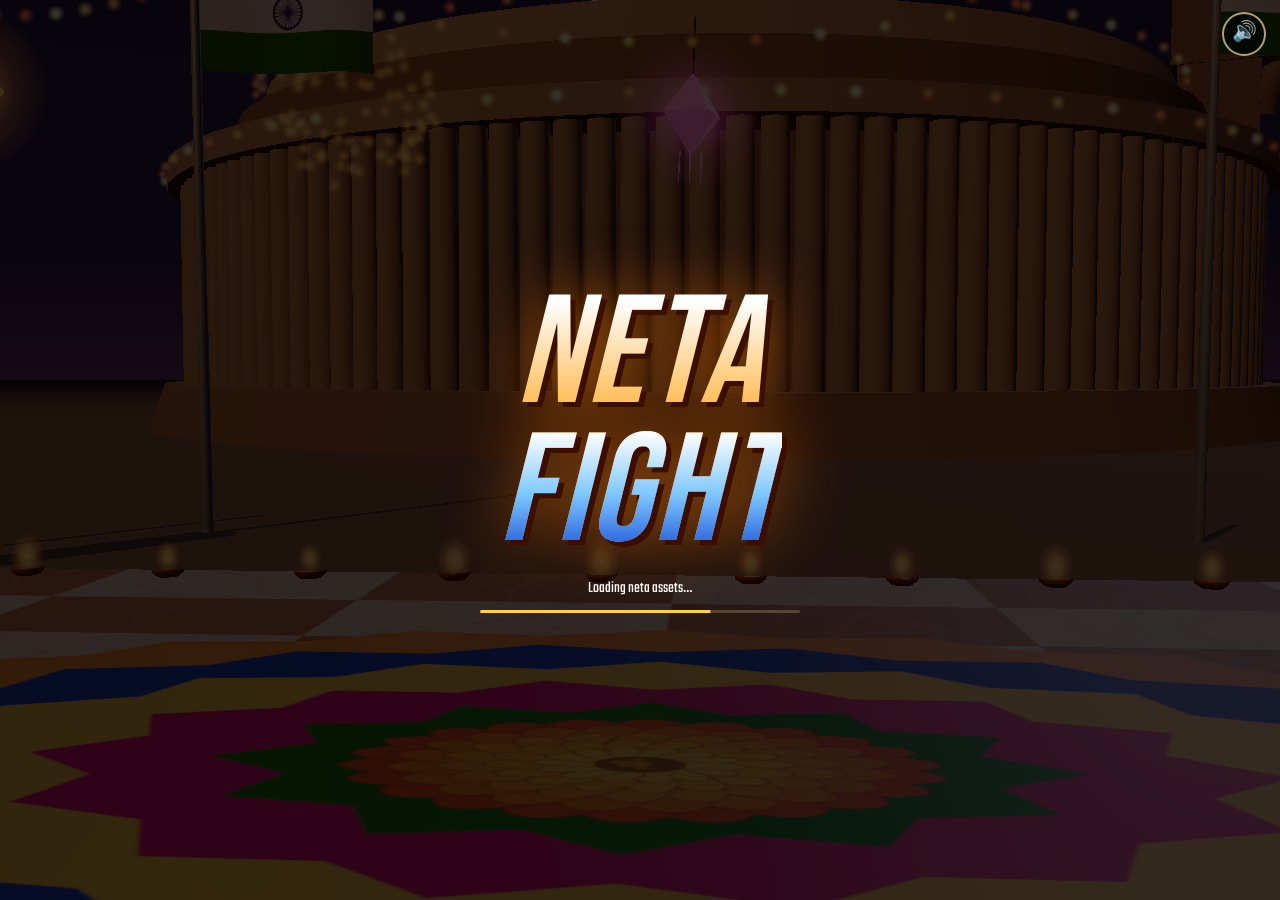
==== commit 0de2aadc: "feat: Upgrade game engine to real 3D rigged models, Sansad Diwali arena, and Neta Fight branding (fi" ====
--- a/app/src/main/assets/game/index.html
+++ b/app/src/main/assets/game/index.html
@@ -1,128 +1,413 @@
 <!doctype html>
 <html lang="en">
-<head>
-<meta charset="utf-8">
-<meta name="viewport" content="width=device-width, initial-scale=1, maximum-scale=1, user-scalable=no, viewport-fit=cover">
-<meta name="theme-color" content="#120a06">
-<title>Kursi Clash 3D</title>
-<link rel="stylesheet" href="css/style.css">
-</head>
-<body>
-<div id="app">
-  <canvas id="gl"></canvas>
-  <div id="flash"></div>
-  <div id="pops"></div>
-
-  <!-- HUD -->
-  <div id="hud" class="off">
-    <div class="side left">
-      <div class="nm" id="n1"></div>
-      <div class="hp"><div class="ghost" id="g1"></div><div class="fill" id="h1"></div></div>
-      <div class="mt"><div class="fill" id="m1"></div><span>SUPER</span></div>
-      <div class="pips" id="pips1"></div>
-    </div>
-    <div id="timer">60</div>
-    <div class="side right">
-      <div class="nm" id="n2"></div>
-      <div class="hp"><div class="ghost" id="g2"></div><div class="fill" id="h2"></div></div>
-      <div class="mt"><div class="fill" id="m2"></div><span>SUPER</span></div>
-      <div class="pips" id="pips2"></div>
-    </div>
-    <div class="combo" id="c1"></div>
-    <div class="combo r" id="c2"></div>
-    <button id="pauseBtn" aria-label="Pause">❚❚</button>
-    <div id="lvTag"></div>
-  </div>
-  <div id="banner"></div>
-  <div id="keys" class="off"><b>A / D</b> chalo · <b>W</b> jump · <b>S</b> jhuko · <b>J</b> punch · <b>K</b> kick · <b>I</b> grab · <b>L</b> super (meter full ho tab) · peeche dabao = block · <b>Esc</b> pause</div>
-
-  <!-- touch controls -->
-  <div id="pad" class="off">
-    <div class="dpad">
-      <button class="pb arrow" data-k="up" style="left:36%;top:0">▲</button>
-      <button class="pb arrow" data-k="left" style="left:0;top:36%">◀</button>
-      <button class="pb arrow" data-k="right" style="left:72%;top:36%">▶</button>
-      <button class="pb arrow" data-k="down" style="left:36%;top:72%">▼</button>
-    </div>
-    <div class="acts">
-      <button class="pb act sup" data-k="sup">SUPER</button>
-      <button class="pb act grab" data-k="grab">GRAB</button>
-      <button class="pb act kick" data-k="kick">KICK</button>
-      <button class="pb act punch" data-k="punch">PUNCH</button>
-    </div>
-  </div>
-
-  <!-- TITLE -->
-  <section id="title" class="screen on">
-    <div class="logoWrap">
-      <div class="logo3d">KURSI<br>CLASH</div>
-      <div class="tag">THE GREAT CHAI FIGHT · 3D</div>
-    </div>
-    <div class="titleBtns"><button class="bigBtn" id="vsBtn">VS CPU</button><button class="bigBtn blue" id="lvBtn">500 LEVELS</button></div>
-    <div class="disc">Political satire &amp; parody game. All characters are original and fictional. Cartoon violence — don't imitate in real life.</div>
-  </section>
-
-  <!-- SELECT -->
-  <section id="select" class="screen">
-    <button id="backBtn" class="chip">‹ BACK</button>
-    <div class="selTitle">SELECT YOUR NETA</div>
-    <div class="info left" id="info1"></div>
-    <div class="info right" id="info2"></div>
-    <div class="selBottom">
-      <div class="pickLabel" id="pickLabel">PICK YOUR NETA</div>
-      <div id="roster"></div>
-      <div class="opts">
-        <div class="grp"><span class="lbl">STAGE</span><div id="stageBtns"></div></div>
-        <div class="grp"><span class="lbl">CPU</span><div id="cpuBtns"></div></div>
-      </div>
-      <div class="go"><button id="fightBtn" class="bigBtn">FIGHT!</button></div>
-    </div>
-  </section>
-
-  <!-- LEVELS -->
-  <section id="levels" class="screen">
-    <button id="lvBack" class="chip">‹ BACK</button>
-    <div class="selTitle sm">500 LEVELS</div>
-    <div id="lvTabs"></div>
-    <div id="lvGrid"></div>
-    <div id="lvInfo"><div id="lvText"></div><button id="lvStart" class="bigBtn sm">START ›</button></div>
-  </section>
-
-  <!-- PAUSE -->
-  <section id="pause" class="screen">
-    <div class="panel">
-      <h2>CHAI BREAK ☕</h2>
-      <p>Sansad adjourned till further notice.</p>
-      <button class="bigBtn sm" id="resumeBtn">RESUME</button>
-      <button class="bigBtn sm blue" id="musicBtn">MUSIC: ON</button>
-      <button class="bigBtn sm gray" id="quitBtn">QUIT TO SELECT</button>
-    </div>
-  </section>
-
-  <!-- RESULT -->
-  <section id="result" class="screen">
-    <div class="panel wide">
-      <h1 id="resTitle">YOU WIN!</h1>
-      <div id="resStars"></div>
-      <div class="jumla"><b>THE DAILY JUMLA</b><span id="resHead"></span></div>
-      <div class="row">
-        <button class="bigBtn sm gold" id="nextBtn">NEXT LEVEL ›</button>
-        <button class="bigBtn sm" id="rematchBtn">REMATCH</button>
-        <button class="bigBtn sm blue" id="charBtn">CHARACTER SELECT</button>
-      </div>
-    </div>
-  </section>
-
-  <div id="rotate"><div><div class="rot">📱</div>ROTATE YOUR PHONE<small>Kursi Clash is played in landscape.</small></div></div>
-  <div id="loading"><div>LOADING NETAS…</div></div>
-</div>
-
-<script src="js/three.min.js"></script>
-<script src="js/audio.js"></script>
-<script src="js/chars.js"></script>
-<script src="js/model.js"></script>
-<script src="js/arenas.js"></script>
-<script src="js/engine.js"></script>
-<script src="js/ui.js"></script>
-</body>
+  <head>
+    <meta charset="UTF-8" />
+    <script>
+      (function () {
+        try {
+          if (!localStorage.getItem('sansad-showdown:legal-v1')) {
+            localStorage.setItem('sansad-showdown:legal-v1', '1');
+          }
+          document.documentElement.className += ' legal-accepted';
+        } catch (e) {}
+      })();
+    </script>
+    <meta name="viewport" content="width=device-width, initial-scale=1.0, maximum-scale=1.0, user-scalable=no, viewport-fit=cover" />
+    <meta name="mobile-web-app-capable" content="yes" />
+    <meta name="apple-mobile-web-app-capable" content="yes" />
+    <meta name="apple-mobile-web-app-status-bar-style" content="black-translucent" />
+    <meta name="theme-color" content="#120a06" />
+    
+    
+    
+    
+    
+    <meta name="apple-mobile-web-app-title" content="Sansad Showdown" />
+    <title>Neta Fight: The Great Power Battle 3D</title>
+    <link rel="preconnect" href="https://fonts.googleapis.com" />
+    <link href="https://fonts.googleapis.com/css2?family=Bebas+Neue&family=Teko:wght@500;700&display=swap" rel="stylesheet" />
+    <script type="module" crossorigin src="assets/main.js"></script>
+    <link rel="modulepreload" crossorigin href="assets/rooms.js">
+    <link rel="modulepreload" crossorigin href="assets/three.js">
+    <link rel="stylesheet" crossorigin href="assets/main.css">
+  </head>
+  <body>
+    <canvas id="game"></canvas>
+
+    <div id="vignette"></div>
+    <div id="flash"></div>
+    <div id="popups"></div>
+
+    <!-- In-fight HUD -->
+    <div id="hud" class="hidden">
+      <div class="top">
+        <div class="side left">
+          <img class="portrait" alt="" />
+          <div class="bar-wrap">
+            <div class="name"></div>
+            <div class="hp"><div class="hp-trail"></div><div class="hp-fill"></div></div>
+            <div class="wins"><span class="win"></span><span class="win"></span></div>
+          </div>
+        </div>
+        <div id="timer">60</div>
+        <div class="side right">
+          <img class="portrait" alt="" />
+          <div class="bar-wrap">
+            <div class="name"></div>
+            <div class="hp"><div class="hp-trail"></div><div class="hp-fill"></div></div>
+            <div class="wins"><span class="win"></span><span class="win"></span></div>
+          </div>
+        </div>
+      </div>
+      <div class="combo left"></div>
+      <div class="combo right"></div>
+      <div class="bottom">
+        <div class="meter left"><div class="meter-label">SHAKTI</div><div class="meter-bar"><div class="meter-fill"></div></div></div>
+        <div class="meter right"><div class="meter-label">SHAKTI</div><div class="meter-bar"><div class="meter-fill"></div></div></div>
+      </div>
+      <button id="pause-btn" title="Pause (Esc)">II</button>
+      <div id="newsdesk">
+        <div class="desk">
+          <div class="live">● LIVE</div>
+          <div class="anchor godi"><img alt="" /><div class="meta"><span class="channel"></span><span class="who"></span><span class="line"></span></div></div>
+          <div class="vs-mini">VS</div>
+          <div class="anchor troll"><img alt="" /><div class="meta"><span class="channel"></span><span class="who"></span><span class="line"></span></div></div>
+        </div>
+        <div class="ticker"><span class="tag">BREAKING</span><div class="ticker-window"><div class="ticker-track"></div></div></div>
+      </div>
+    </div>
+    <div id="announce"></div>
+
+    <button id="budget-meter" type="button" aria-label="Use the budget"><span class="hint" aria-hidden="true"><span class="hint-key">PRESS <kbd>B</kbd></span><span class="hint-touch">TAP 📕</span> FOR NIRMALA'S BUDGET!</span><b>📕</b><span class="label">BUDGET</span><div class="track"><i></i></div><span class="key">B</span></button>
+
+    <div id="cinema">
+      <!-- The Chapter 2 trailer video (src/trailerVideo.ts): downloaded on tap, then played. -->
+      <div id="trailer-video">
+        <video playsinline preload="none" disablepictureinpicture></video>
+        <div class="load">
+          <small>NETA FIGHT 3D</small>
+          <b>OPERATION KOHINOOR</b>
+          <span class="wait">Trailer aa raha hai…</span>
+          <span class="oops">Trailer load nahi hua. Net check karke dobara try karo.</span>
+          <div class="bar"><i></i></div>
+          <span class="label"></span>
+        </div>
+        <p class="sound">🔇 Awaaz ke liye tap karo</p>
+      </div>
+      <div id="cine-fade"></div>
+      <div class="cine-bar top"></div>
+      <div class="cine-bar bottom"></div>
+      <!-- The Chapter 2 trailer's titles (src/trailer.ts). -->
+      <div id="trailer-ui" aria-hidden="true">
+        <p id="trl-line"><b></b><span></span></p>
+        <div id="trl-say"></div>
+        <div id="trl-title"><small>NETA FIGHT 3D</small><h1>OPERATION KOHINOOR</h1><em>COMING SOON</em></div>
+        <div id="trl-flash"></div>
+      </div>
+      <p id="cine-caption"></p>
+      <div id="cine-title"><small></small><h1></h1></div>
+      <button id="cine-skip" type="button">SKIP ›</button>
+    </div>
+    <div id="super-banner"></div>
+
+    <div id="touch">
+      <div class="stick" aria-label="Move"><div class="ring"></div><div class="knob"></div></div>
+      <div class="actions">
+        <button data-touch="grab" class="grab">GRAB</button>
+        <button data-touch="super" class="super">SUPER</button>
+        <button data-touch="punch" class="punch">PUNCH</button>
+        <button data-touch="kick" class="kick">KICK</button>
+        <!-- Only in a match against the CPU's Mbapu: sits right above SUPER, calls in the budget once its meter is full. -->
+        <button id="touch-budget" class="touch-budget" type="button" hidden aria-label="Use the budget">📕<small>BUDGET</small></button>
+      </div>
+    </div>
+
+    <div id="rotate" aria-live="polite">
+      <div class="phone-icon"></div>
+      <h2>ROTATE YOUR PHONE</h2>
+      <p>Neta Fight is played in landscape.</p>
+    </div>
+
+    <!-- iPhone (Safari / Chrome): toolbars only collapse when the page scrolls. -->
+    <div id="ios-swipe" class="hidden" aria-live="polite">
+      <div class="swipe-hand"></div>
+      <h2>SWIPE UP FOR FULL SCREEN</h2>
+      <p>Tip: Share → <b>Add to Home Screen</b> to always play full screen.</p>
+      <button type="button" class="swipe-skip">Play with toolbar</button>
+    </div>
+
+    <div id="loading" class="screen"><div class="logo">NETA <span>FIGHT</span></div><p>Loading neta assets…</p><div class="load-bar"><i id="load-fill"></i></div></div>
+
+    <div id="title" class="screen hidden">
+      <div class="logo">NETA <span>FIGHT</span></div>
+      <div class="tag">★ THE GREAT POWER BATTLE ★ 3D</div>
+      <div class="press">PRESS ENTER / CLICK TO START</div>
+      <div class="press-touch">TAP TO START</div>
+      <div class="disclaimer">Political satire and parody. Not connected to or endorsed by any person or party.</div>
+    </div>
+
+    <!-- Online: host or join a room -->
+    <div id="online" class="screen hidden">
+      <h1>PLAY WITH A FRIEND</h1>
+      <div id="on-home" class="on-panel">
+        <button id="on-host" class="big" type="button">HOST A ROOM</button>
+        <div class="on-or">or enter your friend's room code</div>
+        <form id="on-join-form" class="on-join">
+          <input id="on-code" maxlength="6" autocomplete="off" autocapitalize="characters" spellcheck="false" placeholder="CODE" aria-label="Room code" />
+          <button class="big" type="submit">JOIN</button>
+        </form>
+      </div>
+      <div id="on-hosting" class="on-panel hidden">
+        <div class="on-label">ROOM CODE</div>
+        <div id="on-room-code" class="on-code">····</div>
+        <div class="on-share">
+          <button id="on-wa" type="button">Share on WhatsApp</button>
+          <button id="on-copy" type="button">Copy link</button>
+        </div>
+        <div class="on-wait"><span class="dot"></span> Waiting for your friend to join…</div>
+      </div>
+      <div id="on-connecting" class="on-panel hidden">
+        <div class="on-wait"><span class="dot"></span> <span id="on-connecting-text">Connecting…</span></div>
+      </div>
+      <div id="on-error" class="on-panel hidden">
+        <div class="on-label">COULDN'T CONNECT</div>
+        <p id="on-error-text"></p>
+      </div>
+      <button id="on-back" class="on-back" type="button">BACK</button>
+    </div>
+
+    <!-- Character select (fighting-game style): fighters left/right, name plates in the
+         corners, portrait grid with 1P / CPU cursors in the middle. -->
+    <div id="select" class="screen hidden">
+      <h1>SELECT YOUR NETA</h1>
+      <a id="ig-link" href="https://www.instagram.com/shivmbuilds/" target="_blank" rel="noopener noreferrer" aria-label="Follow @shivmbuilds on Instagram">
+        <svg viewBox="0 0 24 24" aria-hidden="true">
+          <defs>
+            <linearGradient id="ig-grad" x1="0" y1="1" x2="1" y2="0">
+              <stop offset="0" stop-color="#feda75" /><stop offset="0.35" stop-color="#fa7e1e" /><stop offset="0.6" stop-color="#d62976" /><stop offset="1" stop-color="#4f5bd5" />
+            </linearGradient>
+          </defs>
+          <rect x="2" y="2" width="20" height="20" rx="6" fill="url(#ig-grad)" />
+          <rect x="6.2" y="6.2" width="11.6" height="11.6" rx="3.6" fill="none" stroke="#fff" stroke-width="1.8" />
+          <circle cx="12" cy="12" r="2.9" fill="none" stroke="#fff" stroke-width="1.8" />
+          <circle cx="16.3" cy="7.7" r="1.05" fill="#fff" />
+        </svg>
+        <span>@shivmbuilds</span>
+      </a>
+      <button id="support-btn" type="button" aria-label="Support the game with UPI"><span class="cup">🪔</span><span>Mithai khilao · Support</span></button>
+      <div class="sel-vs">VS</div>
+
+      <button id="plate-p1" class="plate p1" type="button" aria-label="Choose your neta">
+        <span class="plate-tag">1P · YOU</span>
+        <span class="plate-name"></span>
+        <span class="plate-party"></span>
+        <span class="plate-super"></span>
+        <span class="plate-desc"></span>
+      </button>
+      <button id="plate-p2" class="plate p2" type="button" aria-label="Choose the opponent">
+        <span class="plate-tag">CPU</span>
+        <span class="plate-name"></span>
+        <span class="plate-party"></span>
+        <span class="plate-super"></span>
+        <span class="plate-desc"></span>
+      </button>
+
+      <div class="sel-center">
+        <div id="pick-prompt" class="pick-prompt">PICK YOUR NETA</div>
+        <div id="neta-download" class="neta-download hidden">
+          <div class="dl-info">
+            <span id="dl-title">DOWNLOADING NETA…</span>
+            <span id="dl-pct">0%</span>
+          </div>
+          <div class="dl-track"><div id="dl-fill" class="dl-fill"></div></div>
+        </div>
+        <div id="bapu-quest" class="hidden"></div>
+        <div class="grid">
+          <button class="tile" type="button" data-tile="modi" style="--accent: #ff9933">
+            <img data-portrait="modi" src="faces/modi.webp" alt="MitraMan" />
+            <span class="tile-name">MITRAMAN</span>
+            <i class="cur p1">1P</i><i class="cur p2">CPU</i>
+          </button>
+          <button class="tile" type="button" data-tile="rahul" style="--accent: #2e9bff">
+            <img data-portrait="rahul" src="faces/rahul.webp" alt="Yatra Boy" />
+            <span class="tile-name">YATRA BOY</span>
+            <i class="cur p1">1P</i><i class="cur p2">CPU</i>
+          </button>
+          <button class="tile" type="button" data-tile="didi" style="--accent: #22b35e">
+            <img data-portrait="didi" src="faces/didi.webp" alt="Deedee" />
+            <span class="tile-name">DEEDEE</span>
+            <i class="cur p1">1P</i><i class="cur p2">CPU</i>
+          </button>
+          <button class="tile" type="button" data-tile="trump" style="--accent: #e0262f">
+            <img data-portrait="trump" src="faces/trump.webp" alt="Tariff Taau" />
+            <span class="tile-name">TARIFF TAAU</span>
+            <i class="cur p1">1P</i><i class="cur p2">CPU</i>
+          </button>
+          <button class="tile" type="button" data-tile="yogi" style="--accent: #f05a00">
+            <img data-portrait="yogi" src="faces/yogi.webp" alt="Dozer Dada" />
+            <span class="tile-name">DOZER DADA</span>
+            <i class="cur p1">1P</i><i class="cur p2">CPU</i>
+          </button>
+          <button class="tile" type="button" data-tile="nitin" style="--accent: #ff9a1f">
+            <img data-portrait="nitin" src="faces/nitin.webp" alt="Toll Man" />
+            <span class="tile-name">TOLL MAN</span>
+            <i class="cur p1">1P</i><i class="cur p2">CPU</i>
+          </button>
+          <button class="tile" type="button" data-tile="ravi" style="--accent: #8b5cf6">
+            <img data-portrait="ravi" src="faces/ravi.webp" alt="Sutti Babu" />
+            <span class="tile-name">SUTTI BABU</span>
+            <i class="cur p1">1P</i><i class="cur p2">CPU</i>
+          </button>
+          <button class="tile" type="button" data-tile="lalu" style="--accent: #16a34a">
+            <img data-portrait="lalu" src="faces/lalu.webp" alt="Rail Raja" />
+            <span class="tile-name">RAIL RAJA</span>
+            <i class="cur p1">1P</i><i class="cur p2">CPU</i>
+          </button>
+          <button class="tile" type="button" data-tile="amit" style="--accent: #cbd5e1">
+            <img data-portrait="amit" src="faces/amit.webp" alt="Ghar Mantri" />
+            <span class="tile-name">GHAR MANTRI</span>
+            <i class="cur p1">1P</i><i class="cur p2">CPU</i>
+          </button>
+          <button class="tile" type="button" data-tile="dhruv" style="--accent: #22d3ee">
+            <img data-portrait="dhruv" src="faces/dhruv.webp" alt="Fact Bhai" />
+            <span class="tile-name">FACT BHAI</span>
+            <i class="cur p1">1P</i><i class="cur p2">CPU</i>
+          </button>
+          <button class="tile boss" type="button" data-tile="mbapu" style="--accent: #ffd700">
+            <span class="boss-tag">BOSS</span>
+            <span class="lock-mark" aria-hidden="true">
+              <svg viewBox="0 0 64 80">
+                <path class="sil" d="M32 12c-10 0-17 8-17 19 0 8 4 15 9 18v5C14 57 5 63 3 80h58c-2-17-11-23-21-26v-5c5-3 9-10 9-18 0-11-7-19-17-19z" />
+                <g class="specs"><circle cx="24" cy="31" r="6.2" /><circle cx="40" cy="31" r="6.2" /><path d="M30.2 30.6c1.2-1.3 2.4-1.3 3.6 0M17.8 30l-3.3-1.4M46.2 30l3.3-1.4" /></g>
+              </svg>
+              <b>?</b>
+            </span>
+            <img data-portrait="mbapu" src="faces/mbapu.webp" alt="Mbapu" />
+            <span class="tile-name">MBAPU</span>
+            <i class="cur p2">BOSS</i>
+          </button>
+          <button class="tile trailer" type="button" data-tile="trailer" style="--accent: #ffd36b" aria-label="Watch the Chapter 2 trailer">
+            <span class="boss-tag trl-tag">CH. 2</span>
+            <span class="tile-gem" aria-hidden="true">
+              <svg viewBox="0 0 64 64">
+                <path class="gem" d="M12 24 L22 11 H42 L52 24 L32 55 Z" />
+                <path class="facet" d="M12 24 H52 M22 11 L27 24 L32 55 L37 24 L42 11 M27 24 L32 11 L37 24" />
+                <path class="play" d="M27 29 L40 36.5 L27 44 Z" />
+              </svg>
+            </span>
+            <span class="tile-name">TRAILER</span>
+          </button>
+          <button class="tile random" type="button" data-tile="random" style="--accent: #ffe3a0">
+            <span class="tile-q">?</span>
+            <span class="tile-name">RANDOM</span>
+          </button>
+        </div>
+        <div class="options">
+          <div class="difficulty stage-pick">
+            <span>STAGE</span>
+            <button data-stage="sansad">SANSAD</button>
+            <button data-stage="jantar">JANTAR MANTAR</button>
+            <button data-stage="road">DESI SADAK</button>
+          </div>
+          <div class="difficulty cpu-level">
+            <span>CPU</span>
+            <button data-diff="easy">EASY</button>
+            <button data-diff="normal">NORMAL</button>
+            <button data-diff="hard">HARD</button>
+          </div>
+        </div>
+        <div class="sel-actions">
+          <button id="online-btn" class="online-btn" type="button">🌐 PLAY WITH A FRIEND</button>
+          <button id="fight-btn" class="big">FIGHT!</button>
+        </div>
+        <div id="online-bar" class="online-bar">
+          <span id="online-status"></span>
+          <button id="online-leave" type="button">LEAVE ROOM</button>
+        </div>
+        <div id="vs-line" class="sr-only" aria-live="polite"></div>
+        <small id="stage-sub" class="sr-only"></small>
+      </div>
+
+      <div class="controls">
+        <b>Pick</b> tap a face (1P, then CPU) · ←/→ you · ↑/↓ CPU &nbsp; <b>Stage</b> T &nbsp; <b>CPU</b> 1/2/3 &nbsp; <b>Fight</b> Enter<br />
+        <b>Move</b> A/D or ←/→ · <b>Jump</b> W or ↑ · <b>Crouch</b> S or ↓ · <b>Block</b> hold back · <b>Punch</b> J · <b>Kick</b> K · <b>Grab</b> I or J+K · <b>Super</b> L / Space · <b>Pause</b> Esc · <b>Music</b> M · <b>Mute</b> N<br />
+        <b>Specials</b> →J, →K, ↓K sweep · <b>Combos</b> J,J,J · J,J,K · J,K,K · K,K · ↓J,J · ↓J,K
+      </div>
+      <div class="touch-help">
+        <b>Stick</b> move · ↑ jump · ↓ crouch · hold back to block &nbsp;|&nbsp; <b>PUNCH · KICK · GRAB · SUPER</b> (when SHAKTI is full)<br />
+        <b>Specials</b> →PUNCH · →KICK · ↓KICK sweep &nbsp;|&nbsp; <b>Combos</b> P,P,P · P,P,K · P,K,K · K,K
+      </div>
+    </div>
+
+    <!-- Online: friend away / link unstable -->
+    <div id="net-away" class="hidden">
+      <div class="net-away-msg"><div class="dot"></div><span>Waiting for your friend…</span></div>
+      <button id="net-away-leave" type="button">LEAVE ROOM</button>
+    </div>
+    <div id="net-badge" class="hidden"></div>
+
+    <div id="pause" class="screen hidden">
+      <h1>CHAI BREAK ☕</h1>
+      <p class="pause-sub">Sansad adjourned till further notice.</p>
+      <button id="resume-btn" class="big">RESUME</button>
+      <button id="pause-sound-btn">SOUND: ON</button>
+      <button id="quit-btn">QUIT TO SELECT</button>
+    </div>
+
+    <div id="result" class="screen hidden">
+      <div class="paper">
+        <div id="paper-masthead" class="masthead">THE DAILY JUMLA</div>
+        <div id="paper-date" class="dateline"></div>
+        <div id="paper-headline" class="headline"></div>
+        <div class="paper-body">
+          <figure><img id="paper-photo" alt="" /><figcaption id="paper-caption"></figcaption></figure>
+          <div class="cols">
+            <p id="paper-sub" class="paper-sub"></p>
+            <p id="paper-excuse" class="excuse"></p>
+            <p class="filler">Sources say the chai bhaiya in the stands has demanded compensation for broken cups. A stray cow that halted the fight was later seen eating a placard. Exit polls, as usual, were wrong.</p>
+          </div>
+        </div>
+        <div id="result-title" class="stamp">YOU WIN!</div>
+      </div>
+      <p id="result-sub"></p>
+      <div id="bapu-stats" class="hidden"></div>
+      <div class="result-buttons">
+        <button id="rematch-btn" class="big">REMATCH</button>
+        <button id="select-btn">CHARACTER SELECT</button>
+      </div>
+    </div>
+
+    <button id="sound-btn" aria-label="Mute sound">🔊</button>
+
+    <!-- Opening notice: shown once per device, above everything else (see src/legal.ts). -->
+    <div id="legal" role="alertdialog" aria-modal="true" aria-labelledby="legal-title">
+      <div class="legal-card">
+        <h2 id="legal-title">SATIRE NOTICE · व्यंग्य सूचना</h2>
+        <div class="legal-scroll" tabindex="0">
+          <p class="legal-hi">यह एक व्यंग्यात्मक खेल है। इसमें दिखाए गए पात्र, संवाद और घटनाएं मनोरंजन, हास्य और सामाजिक टिप्पणी के उद्देश्य से काल्पनिक एवं अतिरंजित रूप में प्रस्तुत किए गए हैं। इन्हें वास्तविक घटनाओं या तथ्यों के रूप में न लें।</p>
+          <p>SANSAD SHOWDOWN / FIGHTKARO is a political satire and parody game created for entertainment, humour and social commentary. It is intended as an expression of creative freedom under Article 19(1)(a) of the Constitution of India, subject to applicable laws.</p>
+          <ul>
+            <li>All fictional dialogues, scenarios and headlines are satirical interpretations. They are not intended to represent factual statements or allegations.</li>
+            <li>This game is independently created and is not affiliated with, endorsed, sponsored by or connected to any political leader, political party, government body or news organisation.</li>
+            <li>The game does not intend to promote hatred, discriminate against any religion or community, or influence any election.</li>
+            <li>The game contains fictional cartoon-style fighting and exaggerated violence. Please do not imitate it in real life.</li>
+            <li>Any resemblance to real persons or events is used in a satirical context and should not be interpreted as a factual representation.</li>
+            <li>For complaints, concerns or removal requests, please contact: <a href="mailto:shivmbuilds@gmail.com">shivmbuilds@gmail.com</a></li>
+          </ul>
+          <p class="legal-agree">By continuing, you acknowledge that this is a work of political satire and parody.</p>
+          <hr />
+          <h3>व्यंग्य सूचना</h3>
+          <p>यह खेल मनोरंजन और सामाजिक टिप्पणी के उद्देश्य से बनाया गया एक राजनीतिक व्यंग्य और पैरोडी है। इसमें दिखाए गए संवाद, परिस्थितियां और घटनाएं काल्पनिक एवं अतिरंजित हैं।</p>
+          <p>सभी पात्रों के चित्रण और संवाद व्यंग्यात्मक हैं। इन्हें वास्तविक तथ्य या आरोप न समझें। यह खेल किसी राजनीतिक दल, नेता या सरकारी संस्था से संबद्ध नहीं है।</p>
+          <p>इस खेल का उद्देश्य किसी भी प्रकार की नफरत फैलाना, किसी धर्म या समुदाय के साथ भेदभाव करना या किसी चुनाव को प्रभावित करना नहीं है।</p>
+          <p>इसमें काल्पनिक कार्टून हिंसा और अतिरंजित लड़ाई दिखाई गई है। कृपया इसकी नकल वास्तविक जीवन में न करें।</p>
+          <p>वास्तविक व्यक्तियों या घटनाओं से कोई भी समानता व्यंग्य के संदर्भ में है और इसे वास्तविक तथ्यों के रूप में न समझें।</p>
+          <p>शिकायत, आपत्ति या सामग्री हटाने के अनुरोध के लिए हमसे संपर्क करें: <a href="mailto:shivmbuilds@gmail.com">shivmbuilds@gmail.com</a></p>
+          <p class="legal-agree">आगे बढ़ने का अर्थ है कि आप समझते हैं कि यह एक व्यंग्यात्मक खेल है।</p>
+        </div>
+        <button id="legal-ok" type="button" class="ready">I UNDERSTAND · CONTINUE</button>
+      </div>
+    </div>
+
+  </body>
 </html>
--- a/app/src/main/assets/game/assets/main.css
+++ b/app/src/main/assets/game/assets/main.css
@@ -0,0 +1 @@
+*{box-sizing:border-box;margin:0;padding:0}html{-webkit-text-size-adjust:100%;-moz-text-size-adjust:100%;text-size-adjust:100%}html,body{color:#fff;-webkit-user-select:none;user-select:none;touch-action:none;background:#120a06;width:100%;height:100%;font-family:Teko,Bebas Neue,Impact,sans-serif;overflow:hidden}#game{width:100%;height:100%;display:block;position:fixed;top:0;bottom:0;left:0;right:0}.hidden{display:none!important}button{cursor:pointer;font-family:inherit}#hud{pointer-events:none;position:fixed;top:0;bottom:0;left:0;right:0}#hud .top{align-items:flex-start;gap:1.2vw;display:flex;position:absolute;top:14px;left:2vw;right:2vw}#hud .side{flex:1 1 0;align-items:center;gap:10px;min-width:0;display:flex}#hud .side.right{flex-direction:row-reverse}#hud .portrait{border:3px solid var(--accent,#fff);object-fit:cover;background:radial-gradient(circle,#3a2a20,#120a06);border-radius:8px;width:70px;height:70px;box-shadow:0 0 14px #0009}#hud .bar-wrap{flex:1;min-width:0}#hud .name{white-space:nowrap;text-overflow:ellipsis;letter-spacing:2px;text-shadow:2px 2px #000;color:var(--accent,#fff);font-size:26px;line-height:1;overflow:hidden}#hud .side.right .name{text-align:right}#hud .hp{background:#2a0b08;border:3px solid #f2e2b8;height:24px;position:relative;overflow:hidden;transform:skew(-18deg);box-shadow:0 3px 10px #00000080}#hud .side.right .hp{transform:skew(18deg)scaleX(-1)}#hud .hp-trail,#hud .hp-fill{width:100%;position:absolute;top:0;bottom:0;left:0}#hud .hp-trail{background:#e4202a}#hud .hp-fill{background:linear-gradient(#fff27a,#ffc21a 55%,#e09000);transition:width 80ms linear}#hud .hp-fill.danger{background:linear-gradient(#ffd27a,#ff7a1a 55%,#d04000);animation:.5s infinite alternate pulse}#hud .wins{gap:6px;margin-top:6px;display:flex}#hud .side.right .wins{justify-content:flex-end}#hud .win{background:#0006;border:2px solid #f2e2b8;border-radius:50%;width:16px;height:16px}#hud .win.on{background:radial-gradient(circle,#fff6b0,#ffb000);box-shadow:0 0 10px #ffb000}#timer{text-align:center;color:#fff2c0;text-shadow:3px 3px #a33a00,0 0 18px #ffa00099;min-width:80px;font-family:Bebas Neue,Impact,sans-serif;font-size:64px;line-height:1}#timer.low{color:#ff5a3a;animation:.5s infinite alternate pulse}#hud .bottom{justify-content:space-between;display:flex;position:absolute;bottom:40px;left:2vw;right:2vw}#hud .meter{width:32vw}#hud .meter.right{text-align:right}#hud .meter-label{letter-spacing:2px;text-shadow:2px 2px #000;color:#ffe3a0;font-size:22px}#hud .meter-bar{background:#0000008c;border:2px solid #ffe3a0;height:14px;overflow:hidden}#hud .meter.right .meter-bar{transform:scaleX(-1)}#hud .meter-fill{background:linear-gradient(90deg,#f93,#fff 50%,#138808);width:0;height:100%}#hud .meter.ready .meter-bar{animation:.35s infinite alternate pulse;box-shadow:0 0 16px #ffd000}#hud .meter.ready .meter-label{color:#fff35a;animation:.35s infinite alternate pulse}#hud .combo{color:#fff;text-shadow:3px 3px #b00,0 0 12px #f80;opacity:0;font-size:34px;position:absolute;top:130px}#hud .combo b{color:#ffd84a;font-size:58px}#hud .combo.left{left:3vw}#hud .combo.right{right:3vw}#hud .combo.show{animation:1.4s ease-out forwards combo}#pause-btn{pointer-events:auto;color:#ffe3a0;background:#0006;border:2px solid #ffe3a0;border-radius:6px;width:38px;height:30px;font-size:18px;position:absolute;top:96px;left:50%;transform:translate(-50%)}#announce{text-align:center;letter-spacing:6px;pointer-events:none;opacity:0;background:linear-gradient(#fffbe0 10%,#fc3 50%,#ff6a00 90%);color:#0000;filter:drop-shadow(4px 4px #400)drop-shadow(0 0 20px #ff780099);-webkit-background-clip:text;background-clip:text;font-family:Bebas Neue,Impact,sans-serif;font-size:clamp(56px,11vw,150px);font-style:italic;position:fixed;top:36%;left:0;right:0}#announce.show{animation:.35s cubic-bezier(.2,1.6,.4,1) forwards announce}#announce.ko{background:linear-gradient(#fff 10%,#ff4a3a 55%,#8a0000 95%);-webkit-background-clip:text;background-clip:text;font-size:clamp(80px,16vw,220px)}#announce.fight{font-size:clamp(80px,15vw,200px)}#announce.perfect,#announce.win{background:linear-gradient(#fff 10%,#7affb0 50%,#138808 95%);-webkit-background-clip:text;background-clip:text}#announce.lose{background:linear-gradient(#fff 10%,#9ab 50%,#345 95%);-webkit-background-clip:text;background-clip:text}#flash{pointer-events:none;opacity:0;position:fixed;top:0;bottom:0;left:0;right:0}#vignette{pointer-events:none;opacity:0;background:radial-gradient(#0000 45%,#000000bf 100%);transition:opacity .4s;position:fixed;top:0;bottom:0;left:0;right:0}#vignette.on{opacity:1}#super-banner{pointer-events:none;opacity:0;border-top:3px solid var(--accent,#fff);border-bottom:3px solid var(--accent,#fff);background:linear-gradient(90deg,#0000,#000000d9 15% 85%,#0000);align-items:center;gap:18px;height:120px;padding:0 6vw;display:flex;position:fixed;top:58%;left:0;right:0}#super-banner img{object-fit:cover;width:110px;height:110px}#super-banner small{color:var(--accent);letter-spacing:3px;font-size:24px;display:block}#super-banner span{letter-spacing:4px;color:#fff;text-shadow:0 0 18px var(--accent);font-family:Bebas Neue,Impact,sans-serif;font-size:clamp(36px,6vw,80px);font-style:italic}#super-banner.show{animation:1.7s ease-in-out forwards banner}#super-banner.from-right{text-align:right;flex-direction:row-reverse}#popups{pointer-events:none;position:fixed;top:0;bottom:0;left:0;right:0;overflow:hidden}.popup{letter-spacing:2px;white-space:nowrap;text-shadow:2px 2px #000,0 0 10px;font-family:Bebas Neue,Impact,sans-serif;font-size:34px;animation:1.1s ease-out forwards popup;position:absolute;transform:translate(-50%,-50%)}.speech{color:#222;white-space:nowrap;background:#fff;border-radius:16px;padding:6px 16px;font-size:28px;animation:2s ease-out forwards speech;position:absolute;transform:translate(-50%,-100%);box-shadow:0 4px #0000004d}.speech:after{content:"";border:8px solid #0000;border-top-color:#fff;position:absolute;bottom:-12px;left:50%;transform:translate(-50%)}.screen{text-align:center;background:radial-gradient(#14080226,#0a0400bf);flex-direction:column;justify-content:center;align-items:center;gap:14px;display:flex;position:fixed;top:0;bottom:0;left:0;right:0}#loading,#pause,#result{background:#0a0400c7}.logo{letter-spacing:4px;background:linear-gradient(#fff 5%,#ffb84a 45%,#e05a00 60%,#ffe28a 95%);color:#0000;filter:drop-shadow(5px 5px #3a0e00)drop-shadow(0 0 30px #ff780080);-webkit-background-clip:text;background-clip:text;font-family:Bebas Neue,Impact,sans-serif;font-size:clamp(64px,12vw,170px);font-style:italic;line-height:.9}.logo span{background:linear-gradient(#fff 5%,#7ec8ff 50%,#1a4fd6 95%);-webkit-background-clip:text;background-clip:text;display:block}.tag{letter-spacing:6px;color:#ffe3a0;text-shadow:2px 2px #000;font-size:30px}.press{letter-spacing:4px;text-shadow:2px 2px #000;margin-top:30px;font-size:34px;animation:.7s infinite alternate pulse}.disclaimer{opacity:.75;font-size:18px;position:absolute;bottom:18px}#select h1,#pause h1,#result h1{letter-spacing:6px;color:#ffe3a0;text-shadow:4px 4px #6a1a00;font-family:Bebas Neue,Impact,sans-serif;font-size:clamp(44px,6vw,80px);font-style:italic}#select{background:linear-gradient(#0a04008c,#0000 22% 70%,#0a0400bf);justify-content:flex-start;gap:8px;padding-top:2vh}.cards{flex:1;justify-content:space-between;align-items:center;width:96vw;min-height:0;display:flex}.card{cursor:pointer;background:linear-gradient(#000000bf,#0000008c);border:3px solid #ffffff40;border-radius:14px;width:min(250px,30vw);padding:10px;transition:transform .15s,border-color .15s,box-shadow .15s}.card img{aspect-ratio:1;object-fit:cover;background:radial-gradient(circle,#4a3020,#120a06);border-radius:10px;width:100%;max-height:30vh}.card h2{letter-spacing:4px;color:var(--accent);margin-top:6px;font-family:Bebas Neue,Impact,sans-serif;font-size:40px;line-height:1}.card .party{opacity:.8;font-size:20px}.card .super-name{color:#ffe3a0;font-size:22px}.card .desc{opacity:.85;font-family:system-ui,-apple-system,BlinkMacSystemFont,Segoe UI,Roboto,Noto Sans,Ubuntu,Cantarell,Helvetica Neue,sans-serif;font-size:13px;line-height:1.35}.card.selected{border-color:var(--accent);box-shadow:0 0 30px var(--accent);transform:scale(1.06)}.roster{flex-direction:column;align-self:flex-start;gap:10px;width:min(340px,30vw);margin-top:1vh;display:flex}.roster-label{letter-spacing:6px;color:#ffe3a0;text-shadow:3px 3px #6a1a00;font-family:Bebas Neue,Impact,sans-serif;font-size:30px;font-style:italic}.roster[data-side=cpu] .roster-label{text-align:right}.roster .card{text-align:left;grid-template-columns:88px 1fr;align-items:center;column-gap:12px;width:auto;padding:8px;display:grid}.roster .card img{width:88px;height:88px;max-height:none}.roster .card h2{margin-top:0;font-size:36px}.roster .card .party{font-size:18px;line-height:1.1}.roster .card .super-name{font-size:19px;line-height:1.2}.roster .card .desc{grid-column:1/-1;margin-top:6px;display:none}.roster[data-side=player] .card.selected .desc{display:block}.roster .card.selected{transform:scale(1.03)}.roster .card.disabled{opacity:.3;filter:grayscale();cursor:not-allowed}@media (max-height:880px){html:not(.touch) .roster{gap:6px;margin-top:0}html:not(.touch) .roster-label{font-size:26px}html:not(.touch) .roster .card{grid-template-columns:64px 1fr;column-gap:10px;padding:6px}html:not(.touch) .roster .card img{width:64px;height:64px}html:not(.touch) .roster .card h2{font-size:30px}html:not(.touch) .roster .card .party{font-size:15px}html:not(.touch) .roster .card .super-name{font-size:16px}html:not(.touch) .roster .card .desc{margin-top:4px;font-size:12px}html:not(.touch) .roster:has(>.card:nth-child(5)) .card{grid-template-columns:54px 1fr}html:not(.touch) .roster:has(>.card:nth-child(5)) .card img{width:54px;height:54px}html:not(.touch) .roster:has(>.card:nth-child(5)) .card .party{display:none}}@media (max-height:700px){html:not(.touch) .roster .card .desc{display:none!important}}.vs{color:#ff5a1a;text-shadow:4px 4px #000;align-self:flex-start;font-family:Bebas Neue,Impact,sans-serif;font-size:90px;font-style:italic}#vs-line{letter-spacing:2px;text-shadow:2px 2px #000;font-size:26px}.options{flex-wrap:wrap;justify-content:center;gap:28px;display:flex}.options .difficulty button{padding:2px 12px;font-size:20px}.difficulty small{opacity:.8;text-align:left;min-width:170px;font-size:16px}.difficulty{align-items:center;gap:8px;font-size:24px;display:flex}.difficulty button,.screen button{letter-spacing:2px;color:#fff;background:#0009;border:2px solid #ffe3a0;border-radius:8px;padding:4px 18px;font-size:24px}.difficulty button.selected{color:#200;background:#ffb000}.screen button.big{color:#fff;text-shadow:2px 2px #600;background:linear-gradient(#ffb84a,#e05a00);border-color:#fff2c0;padding:2px 48px;font-size:40px}.controls{background:#0000008c;border-radius:8px;max-width:900px;margin-bottom:1.5vh;padding:8px 16px;font-family:system-ui,-apple-system,BlinkMacSystemFont,Segoe UI,Roboto,Noto Sans,Ubuntu,Cantarell,Helvetica Neue,sans-serif;font-size:12px;line-height:1.6}.controls b{color:#ffcf6a}#result-sub{font-size:30px}#touch{pointer-events:none;justify-content:space-between;padding:0 16px;display:none;position:fixed;bottom:56px;left:0;right:0}@media (pointer:coarse){body.in-battle #touch{display:flex}}#touch button{pointer-events:auto;color:#ffe3a0;background:#00000059;border:2px solid #ffe3a0b3;border-radius:12px;font-size:18px}#touch button.active{background:#ffb00099}#touch .dpad{grid-template-rows:repeat(2,56px);grid-template-columns:repeat(3,56px);gap:6px;display:grid}#touch .dpad [data-touch=up]{grid-area:1/2}#touch .dpad [data-touch=left]{grid-area:2/1}#touch .dpad [data-touch=down]{grid-area:2/2}#touch .dpad [data-touch=right]{grid-area:2/3}#touch .actions{align-items:flex-end;gap:8px;display:flex}#touch .actions button{border-radius:50%;width:76px;height:76px}#touch .actions .super{border-color:#ffd000}@keyframes pulse{0%{opacity:1}to{opacity:.55}}@keyframes announce{0%{opacity:0;transform:scale(2.4)}to{opacity:1;transform:scale(1)}}@keyframes banner{0%{opacity:0;transform:translate(-30%)skew(-12deg)}15%{opacity:1;transform:translate(0)skew(-12deg)}80%{opacity:1;transform:translate(0)skew(-12deg)}to{opacity:0;transform:translate(30%)skew(-12deg)}}@keyframes popup{0%{opacity:0;transform:translate(-50%,-50%)scale(.5)}15%{opacity:1;transform:translate(-50%,-50%)scale(1.15)}to{opacity:0;transform:translate(-50%,-160%)scale(1)}}@keyframes speech{0%{opacity:0;transform:translate(-50%,-80%)scale(.6)}10%{opacity:1;transform:translate(-50%,-100%)scale(1)}85%{opacity:1}to{opacity:0}}@keyframes combo{0%{opacity:0;transform:scale(1.6)}12%{opacity:1;transform:scale(1)}75%{opacity:1}to{opacity:0}}#newsdesk{pointer-events:none;position:absolute;bottom:0;left:0;right:0}#newsdesk .desk{background:linear-gradient(#140808d9,#050a19d9);border:2px solid #ffd000;border-radius:6px;align-items:stretch;gap:4px;width:min(560px,31vw);padding:4px;display:flex;position:absolute;bottom:38px;left:50%;transform:translate(-50%);box-shadow:0 0 12px #0009}#newsdesk .live{color:#fff;letter-spacing:1px;background:#e01b1b;border-radius:3px;padding:0 6px;font-size:14px;animation:.8s infinite alternate pulse;position:absolute;top:-12px;left:8px}#newsdesk .vs-mini{color:#ffd000;align-self:center;font-size:16px}#newsdesk .anchor{flex:1;align-items:center;gap:5px;min-width:0;display:flex}#newsdesk .anchor.troll{text-align:right;flex-direction:row-reverse}#newsdesk .anchor img{border-radius:4px;flex:none;width:44px;height:44px}#newsdesk .anchor .meta{flex-direction:column;min-width:0;line-height:1.05;display:flex}#newsdesk .channel{letter-spacing:1px;color:#ff8a3a;font-size:13px}#newsdesk .troll .channel{color:#4fb3ff}#newsdesk .who{opacity:.7;font-family:system-ui,-apple-system,BlinkMacSystemFont,Segoe UI,Roboto,Noto Sans,Ubuntu,Cantarell,Helvetica Neue,sans-serif;font-size:10px}#newsdesk .line{color:#fff;-webkit-line-clamp:3;-webkit-box-orient:vertical;font-family:system-ui,-apple-system,BlinkMacSystemFont,Segoe UI,Roboto,Noto Sans,Ubuntu,Cantarell,Helvetica Neue,sans-serif;font-size:11px;font-weight:700;line-height:1.15;display:-webkit-box;overflow:hidden}#newsdesk .anchor.talking img{animation:.18s infinite alternate shout}#newsdesk .anchor.talking .line{color:#fff35a}#newsdesk .ticker{background:linear-gradient(#b00000,#7a0000);border-top:2px solid #ffd000;align-items:center;height:32px;display:flex;position:absolute;bottom:0;left:0;right:0;overflow:hidden}#newsdesk .tag{z-index:1;color:#7a0000;letter-spacing:2px;background:#ffd000;flex:none;align-items:center;height:100%;padding:0 12px;font-size:22px;display:flex}#newsdesk .ticker-window{flex:1;height:100%;position:relative;overflow:hidden}#newsdesk .ticker-track{white-space:nowrap;will-change:transform;align-items:center;height:100%;display:flex;position:absolute;top:0;left:0}#newsdesk .item{letter-spacing:1px;color:#fff;padding-right:48px;font-size:22px}#newsdesk .item:after{content:"◆";color:#ffd000;margin-left:48px}#newsdesk .item.breaking{color:#fff35a}@keyframes shout{0%{transform:translate(-1px)rotate(-3deg)}to{transform:translate(1px,-1px)rotate(3deg)}}@media (pointer:coarse){#newsdesk .desk{display:none}}.speech.small{padding:3px 12px;font-size:20px}#announce.cow{color:#111;-webkit-text-fill-color:#111;filter:none;letter-spacing:3px;white-space:nowrap;background:#ffd000;-webkit-background-clip:border-box;background-clip:border-box;border:5px solid #111;border-radius:12px;padding:4px 24px;font-size:clamp(24px,3.4vw,46px);font-style:normal;top:13%;left:50%;right:auto;transform:translate(-50%);box-shadow:0 6px #0006}#announce.cow small{letter-spacing:2px;font-size:.45em;display:block}#announce.cow.show{animation:.5s cubic-bezier(.2,1.6,.4,1) forwards cowsign}@keyframes cowsign{0%{opacity:0;transform:translate(-50%)scale(.4)rotate(-8deg)}to{opacity:1;transform:translate(-50%)scale(1)rotate(-2deg)}}.pause-sub{opacity:.85;font-size:26px}#result{gap:10px}.paper{color:#1b1b1b;background:#f4efe2;width:min(760px,92vw);padding:14px 22px 18px;font-family:Georgia,Times New Roman,serif;animation:.7s cubic-bezier(.2,1.3,.4,1) paperIn;position:relative;transform:rotate(-1.2deg);box-shadow:0 10px 40px #0009}.paper .masthead{text-align:center;border-bottom:3px double #222;font-family:Old English Text MT,UnifrakturCook,Georgia,serif;font-size:clamp(30px,5vw,54px);line-height:1.1}.paper .dateline{text-align:center;text-transform:uppercase;letter-spacing:1px;border-bottom:1px solid #222;padding:3px 0;font-size:12px}.paper .headline{text-align:center;margin:8px 0;font-family:Bebas Neue,Impact,sans-serif;font-size:clamp(36px,6.5vw,72px);line-height:.95}.paper-body{text-align:left;gap:16px;display:flex}.paper figure{flex:none;width:34%}.paper figure img{filter:grayscale()contrast(1.15);border:1px solid #222;width:100%}.paper figcaption{font-size:11px;font-style:italic}.paper .cols{font-size:14px;line-height:1.4}.paper .paper-sub{margin-bottom:6px;font-size:18px;font-weight:700}.paper .excuse{margin-bottom:6px;font-style:italic}.paper .filler{color:#444}.stamp{letter-spacing:3px;opacity:.85;border:5px solid;border-radius:8px;padding:4px 18px;font-family:Bebas Neue,Impact,sans-serif;font-size:clamp(30px,5vw,56px);animation:.4s cubic-bezier(.3,1.8,.5,1) .6s both stamp;position:absolute;bottom:18px;right:18px;transform:rotate(-14deg)}.stamp.win{color:#138808}.stamp.lose{color:#c0392b}.result-buttons{align-items:center;gap:14px;display:flex}@keyframes paperIn{0%{opacity:0;transform:rotate(-200deg)scale(.2)}to{opacity:1;transform:rotate(-1.2deg)scale(1)}}@keyframes stamp{0%{opacity:0;transform:rotate(-14deg)scale(2.5)}to{opacity:.85;transform:rotate(-14deg)scale(1)}}.press-touch,.touch-help,#rotate{display:none}html.touch,html.touch body{-webkit-touch-callout:none;-webkit-tap-highlight-color:transparent;overscroll-behavior:none}html.touch .press{display:none}html.touch .press-touch{letter-spacing:4px;text-shadow:2px 2px #000;margin-top:24px;font-size:30px;animation:.7s infinite alternate pulse;display:block}@media (orientation:portrait){html.touch #rotate{z-index:1000;text-align:center;background:radial-gradient(#3a1606,#0a0400 75%);flex-direction:column;justify-content:center;align-items:center;gap:10px;padding:24px;display:flex;position:fixed;top:0;bottom:0;left:0;right:0}html.touch #rotate h2{letter-spacing:3px;color:#ffe3a0;font-family:Bebas Neue,Impact,sans-serif;font-size:40px}html.touch #rotate p{opacity:.8;font-family:system-ui,-apple-system,BlinkMacSystemFont,Segoe UI,Roboto,Noto Sans,Ubuntu,Cantarell,Helvetica Neue,sans-serif;font-size:15px}html.touch #rotate .phone-icon{border:4px solid #ffb84a;border-radius:12px;width:56px;height:96px;animation:1.8s ease-in-out infinite rotate-phone}}@keyframes rotate-phone{0%,20%{transform:rotate(0)}60%,to{transform:rotate(-90deg)}}html.touch body.in-battle #touch{display:flex}html.touch #touch{left:0;right:0;bottom:calc(34px + env(safe-area-inset-bottom));padding:0 calc(18px + env(safe-area-inset-right)) 0 calc(18px + env(safe-area-inset-left));z-index:20;justify-content:space-between;align-items:flex-end}html.touch #touch .stick{pointer-events:auto;touch-action:none;background:radial-gradient(circle,#0000002e 0%,#0000006b 70%);border:2px solid #ffe3a073;border-radius:50%;width:132px;height:132px;position:relative;box-shadow:inset 0 0 18px #00000073}html.touch #touch .stick .ring{border:1px dashed #ffe3a040;border-radius:50%;position:absolute;top:22%;bottom:22%;left:22%;right:22%}html.touch #touch .stick .knob{background:radial-gradient(circle at 35% 30%,#fff3cf,#ffb84a 55%,#b8580a);border-radius:50%;width:58px;height:58px;margin:-29px 0 0 -29px;transition:transform 60ms linear;position:absolute;top:50%;left:50%;box-shadow:0 4px 10px #00000080}html.touch #touch .stick.active{border-color:#ffd278d9}html.touch #touch .actions{grid-template-rows:repeat(2,66px);grid-template-columns:repeat(2,66px);gap:10px 12px;display:grid;transform:rotate(-12deg)}html.touch #touch .actions button{letter-spacing:1px;color:#fff;text-shadow:1px 1px #000;touch-action:none;background:#0000006b;border:2px solid #ffffff8c;border-radius:50%;width:66px;height:66px;font-family:Teko,Bebas Neue,Impact,sans-serif;font-size:17px;transition:transform 50ms,background 50ms;transform:rotate(12deg)}html.touch #touch .actions button.active{transform:rotate(12deg)scale(.9)}html.touch #touch .actions button.punch{background:#ff993380;border-color:#ffb466}html.touch #touch .actions button.kick{background:#2e9bff7a;border-color:#7cc0ff}html.touch #touch .actions button.grab{background:#13880880;border-color:#7fd46e}html.touch #touch .actions button.super{color:#ffffff8c;background:#3c3c3c73;border-color:#ffffff59}html.touch #touch .actions button.active{filter:brightness(1.5)}html.touch #touch .actions button.super.ready{color:#3a1600;text-shadow:none;background:radial-gradient(circle,#fff6b0,#ffb000 60%,#c86a00);border-color:#fff;animation:.5s infinite alternate super-ready}@keyframes super-ready{0%{box-shadow:0 0 6px #ffd000}to{box-shadow:0 0 22px 6px #ffd000}}@media (orientation:landscape) and (max-height:560px){html.touch #hud .top{top:calc(6px + env(safe-area-inset-top));left:calc(10px + env(safe-area-inset-left));right:calc(10px + env(safe-area-inset-right));gap:10px}html.touch #hud .side{gap:6px}html.touch #hud .portrait{border-width:2px;border-radius:6px;width:40px;height:40px}html.touch #hud .name{letter-spacing:1px;font-size:17px}html.touch #hud .hp{border-width:2px;height:14px}html.touch #hud .wins{gap:4px;margin-top:3px}html.touch #hud .win{width:10px;height:10px}html.touch #timer{min-width:54px;font-size:40px}html.touch #hud .bottom{top:calc(60px + env(safe-area-inset-top));bottom:auto;left:calc(58px + env(safe-area-inset-left));right:calc(58px + env(safe-area-inset-right))}html.touch #hud .meter{width:30vw}html.touch #hud .meter-label{letter-spacing:1px;font-size:13px;line-height:1}html.touch #hud .meter-bar{border-width:1px;height:7px}html.touch #pause-btn{top:calc(52px + env(safe-area-inset-top));pointer-events:auto;width:34px;height:26px;font-size:14px}html.touch #hud .combo{font-size:20px;top:92px}html.touch #hud .combo b{font-size:34px}html.touch #newsdesk .ticker{height:24px;padding-bottom:env(safe-area-inset-bottom);box-sizing:content-box}html.touch #newsdesk .tag{padding:0 8px;font-size:15px}html.touch #newsdesk .item{padding-right:28px;font-size:15px}html.touch #newsdesk .item:after{margin-left:28px}html.touch #touch{bottom:calc(30px + env(safe-area-inset-bottom))}html.touch #touch .stick{width:118px;height:118px}html.touch #touch .stick .knob{width:50px;height:50px;margin:-25px 0 0 -25px}html.touch #touch .actions{grid-template-rows:repeat(2,58px);grid-template-columns:repeat(2,58px);gap:8px 10px}html.touch #touch .actions button{width:58px;height:58px;font-size:15px}html.touch #announce{top:30%}html.touch #super-banner{gap:10px;height:66px;top:52%}html.touch #super-banner img{width:60px;height:60px}html.touch #super-banner small{font-size:15px}html.touch #super-banner span{font-size:34px}html.touch .speech{padding:3px 10px;font-size:17px}html.touch .popup{font-size:22px}html.touch .logo{font-size:clamp(48px,11vw,110px)}html.touch .tag{letter-spacing:3px;font-size:18px}html.touch .press-touch{margin-top:10px;font-size:24px}html.touch .disclaimer{bottom:calc(8px + env(safe-area-inset-bottom));font-size:13px}html.touch #select{padding:calc(6px + env(safe-area-inset-top)) calc(12px + env(safe-area-inset-right)) calc(6px + env(safe-area-inset-bottom)) calc(12px + env(safe-area-inset-left));gap:4px}html.touch #select h1{letter-spacing:3px;font-size:28px;line-height:1}html.touch .cards{width:100%}html.touch .card{border-width:2px;border-radius:10px;width:min(190px,24vw);padding:6px}html.touch .card img{aspect-ratio:auto;object-fit:cover;object-position:center 30%;width:100%;height:24vh;max-height:none;display:block}html.touch .card h2{margin-top:2px;font-size:24px}html.touch .card .party,html.touch .card .super-name{font-size:13px;line-height:1.1}html.touch .card .desc,html.touch #stage-sub,html.touch .controls{display:none}html.touch .card.selected{transform:scale(1.04)}html.touch .roster{gap:4px;width:min(230px,29vw)}html.touch .roster-label{letter-spacing:3px;font-size:15px;line-height:1}html.touch .roster .card{grid-template-columns:38px 1fr;column-gap:7px;padding:3px 6px}html.touch .roster .card img{object-position:center;width:38px;height:38px}html.touch .roster .card h2{font-size:19px}html.touch .roster .card .party{display:none}html.touch .roster .card .super-name{font-size:11px}html.touch .roster .card.selected{transform:scale(1.03)}html.touch .vs{font-size:44px}html.touch #vs-line{font-size:16px}html.touch .options{gap:14px}html.touch .difficulty{gap:5px;font-size:15px}html.touch .options .difficulty button{border-width:1px;padding:2px 9px;font-size:14px}html.touch .screen button.big{padding:0 34px;font-size:26px}html.touch .touch-help{opacity:.85;background:#00000080;border-radius:6px;padding:3px 10px;font-family:system-ui,-apple-system,BlinkMacSystemFont,Segoe UI,Roboto,Noto Sans,Ubuntu,Cantarell,Helvetica Neue,sans-serif;font-size:11px;display:block}html.touch #pause h1{font-size:36px}html.touch .pause-sub{font-size:18px}html.touch #result{padding:calc(6px + env(safe-area-inset-top)) 12px calc(6px + env(safe-area-inset-bottom));gap:6px}html.touch .paper{width:min(560px,72vw);padding:8px 14px 10px}html.touch .paper .masthead{font-size:26px}html.touch .paper .dateline{font-size:9px}html.touch .paper .headline{margin:4px 0;font-size:30px}html.touch .paper figure{width:22%}html.touch .paper .cols{font-size:11px;line-height:1.3}html.touch .paper .paper-sub{font-size:13px}html.touch .paper .filler,html.touch .paper figcaption{display:none}html.touch .stamp{border-width:3px;font-size:26px;bottom:8px;right:10px}html.touch #result-sub{font-size:18px}html.touch .result-buttons{gap:10px}html.touch .screen button{font-size:18px}}html.touch body:has(#pause:not(.hidden)) #touch{display:none}html.touch body:has(#result:not(.hidden)) #touch{display:none}#sound-btn{z-index:60;cursor:pointer;background:#00000073;border:2px solid #ffe3a0b3;border-radius:50%;justify-content:center;align-items:center;width:44px;height:44px;padding:0;font-size:20px;line-height:1;display:flex;position:fixed;top:12px;right:14px}#sound-btn:hover{background:#000000a6}#sound-btn.locked{animation:.9s infinite alternate sound-pulse}body.in-battle #sound-btn{display:none}@keyframes sound-pulse{0%{box-shadow:0 0 #ffb84ab3}to{box-shadow:0 0 0 9px #ffb84a00}}html.touch #sound-btn{top:calc(8px + env(safe-area-inset-top));right:calc(10px + env(safe-area-inset-right));width:38px;height:38px;font-size:17px}html.ios-scroll,html.ios-scroll body{touch-action:pan-y;height:auto;overflow:hidden auto}html.ios-scroll body{min-height:200vh}html.touch #ios-swipe{z-index:990;padding:16px calc(16px + env(safe-area-inset-right)) 16px calc(16px + env(safe-area-inset-left));text-align:center;touch-action:pan-y;background:radial-gradient(#3a1606eb,#0a0400f5 75%);flex-direction:column;justify-content:center;align-items:center;gap:8px;display:flex;position:fixed;top:0;bottom:0;left:0;right:0}html.touch #ios-swipe h2{letter-spacing:3px;color:#ffe3a0;text-shadow:3px 3px #6a1a00;font-family:Bebas Neue,Impact,sans-serif;font-size:34px}html.touch #ios-swipe p{opacity:.8;font-family:system-ui,-apple-system,BlinkMacSystemFont,Segoe UI,Roboto,Noto Sans,Ubuntu,Cantarell,Helvetica Neue,sans-serif;font-size:13px}html.touch #ios-swipe .swipe-skip{color:#fff;opacity:.7;background:0 0;border:1px solid #ffffff59;border-radius:999px;margin-top:6px;padding:6px 14px;font-family:system-ui,-apple-system,BlinkMacSystemFont,Segoe UI,Roboto,Noto Sans,Ubuntu,Cantarell,Helvetica Neue,sans-serif;font-size:12px}html.touch #ios-swipe .swipe-hand{border-top:6px solid #f93;border-left:6px solid #f93;width:46px;height:46px;animation:1.1s ease-in-out infinite swipe-up;transform:rotate(45deg)}@keyframes swipe-up{0%{opacity:0;transform:translateY(26px)rotate(45deg)}30%{opacity:1}to{opacity:0;transform:translateY(-22px)rotate(45deg)}}html.touch #touch .stick{margin-left:clamp(40px,7vw,96px)}html.touch #newsdesk{display:none!important}.screen button.online-btn{letter-spacing:3px;color:#fff;text-shadow:2px 2px #062a66;background:linear-gradient(#4fb0ff,#1450b8);border:2px solid #cfe8ff;border-radius:12px;margin-top:18px;padding:6px 26px 2px;font-family:Bebas Neue,Impact,sans-serif;font-size:30px;box-shadow:0 4px #00000073}.online-btn small{letter-spacing:1px;opacity:.85;vertical-align:middle;font-family:system-ui,-apple-system,BlinkMacSystemFont,Segoe UI,Roboto,Noto Sans,Ubuntu,Cantarell,Helvetica Neue,sans-serif;font-size:12px}#online{background:radial-gradient(#1408028c,#0a0400e0)}#online h1{color:#ffe3a0;text-shadow:4px 4px #6a1a00;font-family:Bebas Neue,Impact,sans-serif;font-size:clamp(34px,6vw,64px);font-style:italic}.on-panel{background:linear-gradient(#000000b3,#00000080);border:2px solid #ffe3a040;border-radius:16px;flex-direction:column;align-items:center;gap:12px;min-width:min(440px,90vw);padding:18px 26px;display:flex}.on-or,.on-wait,#on-error-text{letter-spacing:1px;font-size:22px}.on-join{gap:10px;display:flex}.on-join input{letter-spacing:6px;text-align:center;text-transform:uppercase;color:#fff;background:#0009;border:2px solid #ffe3a0;border-radius:8px;width:6.5ch;padding:4px 8px 0;font-family:Bebas Neue,Impact,sans-serif;font-size:40px}.on-label{letter-spacing:5px;color:#ffe3a0;font-family:Bebas Neue,Impact,sans-serif;font-size:22px}.on-code{letter-spacing:16px;text-shadow:4px 4px #6a1a00;font-family:Bebas Neue,Impact,sans-serif;font-size:clamp(64px,12vw,120px);line-height:1}.on-share{flex-wrap:wrap;justify-content:center;gap:10px;display:flex}#on-wa{background:linear-gradient(#39d27a,#12863f);border-color:#b9f5cf}.on-wait{align-items:center;gap:10px;display:flex}.on-wait .dot,#net-away .dot{background:#ffb347;border-radius:50%;width:12px;height:12px;animation:.8s infinite alternate pulse}.screen button.on-back{opacity:.8;font-size:20px}.online-bar{display:none}body.online .online-bar{letter-spacing:1px;text-shadow:2px 2px #000;align-items:center;gap:14px;font-size:20px;display:flex}body.online .online-bar button{padding:2px 12px;font-size:16px}body.online .cpu-level{display:none!important}body.online .roster[data-side=cpu] .card{pointer-events:none}body.online .roster[data-side=cpu] .card:not(.selected){opacity:.25;filter:grayscale()}body.online.guest [data-stage]{pointer-events:none;opacity:.6}body.online .roster[data-side=player] .card.taken{opacity:.3;filter:grayscale();cursor:not-allowed}body.online #fight-btn.waiting{background:linear-gradient(#39d27a,#12863f)}#net-away{z-index:60;letter-spacing:2px;text-shadow:2px 2px #000;background:#0a04008c;flex-direction:column;justify-content:center;align-items:center;gap:18px;font-size:32px;display:flex;position:fixed;top:0;bottom:0;left:0;right:0}#net-away.hidden{display:none}html.touch #online h1{font-size:30px}html.touch .on-panel{gap:8px;padding:10px 18px}html.touch .on-code{font-size:64px}html.touch .online-btn{margin-top:10px;font-size:24px}#select{background:linear-gradient(#0a04009e,#0000 22% 52%,#0a0400e0);padding:0;display:block}#select h1{pointer-events:none;font-size:clamp(34px,4.4vw,62px);line-height:1;position:absolute;top:12px;left:0;right:0}#title .controls,#title .touch-help{top:calc(10px + env(safe-area-inset-top));opacity:.92;pointer-events:none;background:#00000094;border:1px solid #ffe3a040;border-radius:8px;width:max-content;max-width:92vw;margin:0;padding:5px 14px;font-family:system-ui,-apple-system,BlinkMacSystemFont,Segoe UI,Roboto,Noto Sans,Ubuntu,Cantarell,Helvetica Neue,sans-serif;font-size:12px;line-height:1.45;position:absolute;left:50%;transform:translate(-50%)}#title .touch-help b,#select .touch-help b{color:#ffe3a0}#select .controls,#select .touch-help{z-index:5;opacity:.85;pointer-events:none;width:max-content;max-width:92vw;margin:0;padding:4px 12px;font-size:11px;line-height:1.5;position:absolute;top:calc(18px + clamp(34px,4.4vw,62px));left:50%;transform:translate(-50%)}.sel-vs{color:#ff5a1a;text-shadow:4px 4px #000,0 0 24px #ff5a1a99;pointer-events:none;font-family:Bebas Neue,Impact,sans-serif;font-size:clamp(64px,9vw,120px);font-style:italic;position:absolute;top:34%;left:50%;transform:translate(-50%,-50%)skew(-8deg)}#select .plate{text-align:left;color:#fff;background:linear-gradient(90deg, var(--accent) 0 7px, #000000bd 7px);clip-path:polygon(0 0,100% 0,92% 100%,0 100%);letter-spacing:0;border:none;border-radius:0;flex-direction:column;align-items:flex-start;gap:2px;width:min(340px,27vw);padding:10px 26px 12px 18px;transition:filter .15s;display:flex;position:absolute;bottom:22px}#select .plate.p1{left:0}#select .plate.p2{text-align:right;background:linear-gradient(270deg, var(--accent) 0 7px, #000000bd 7px);clip-path:polygon(8% 0,100% 0,100% 100%,0 100%);align-items:flex-end;padding:10px 18px 12px 26px;right:0}.plate-tag{letter-spacing:3px;color:var(--accent);font-family:Bebas Neue,Impact,sans-serif;font-size:17px}.plate-name{letter-spacing:2px;text-shadow:3px 3px #000000b3;font-family:Bebas Neue,Impact,sans-serif;font-size:clamp(40px,4.4vw,64px);font-style:italic;line-height:.92}.plate-party{opacity:.75;font-size:18px}.plate-super{letter-spacing:1px;color:#ffe3a0;font-size:18px}.plate-desc{opacity:.8;max-width:290px;font-family:system-ui,-apple-system,BlinkMacSystemFont,Segoe UI,Roboto,Noto Sans,Ubuntu,Cantarell,Helvetica Neue,sans-serif;font-size:12px;line-height:1.3}#select .plate.active .plate-tag{animation:.6s infinite alternate pulse}#select .plate.active{filter:drop-shadow(0 0 10px var(--accent))}.sel-center{flex-direction:column;align-items:center;gap:9px;width:min(520px,42vw);display:flex;position:absolute;bottom:14px;left:50%;transform:translate(-50%)}.pick-prompt{letter-spacing:5px;color:#ffb347;text-shadow:2px 2px #000;font-family:Bebas Neue,Impact,sans-serif;font-size:22px}.pick-prompt.p2{color:#6cb6ff}.neta-download{background:#120a06e0;border:1px solid #ffb34759;border-radius:6px;width:100%;max-width:380px;padding:6px 12px;transition:opacity .2s,transform .2s;box-shadow:0 4px 14px #0009,0 0 10px #f933}.neta-download.hidden{display:none!important}.dl-info{letter-spacing:2px;color:#ffb347;justify-content:space-between;margin-bottom:4px;font-family:Bebas Neue,Impact,sans-serif;font-size:15px;display:flex}.dl-track{background:#ffffff1f;border-radius:4px;width:100%;height:8px;overflow:hidden;box-shadow:inset 0 1px 3px #0009}.dl-fill{background:linear-gradient(90deg,#f93,#ffd23f);border-radius:4px;width:0%;height:100%;transition:width .12s linear;box-shadow:0 0 8px #f93}html.touch .neta-download{max-width:280px;padding:4px 8px}html.touch .dl-info{letter-spacing:1px;font-size:12px}html.touch .dl-track{height:6px}.grid{justify-content:center;gap:8px;padding-top:12px;display:flex}#select .tile{--name-h:20px;background:radial-gradient(circle at 50% 30%,#4a3020,#120a06);border:3px solid #ffffff38;border-radius:6px;width:84px;height:96px;padding:0;transition:transform .12s,border-color .12s,box-shadow .12s;position:relative;transform:skew(-6deg)}.grid:has(>.tile:nth-child(6)) .tile{width:72px;height:84px}.grid:has(>.tile:nth-child(7)) .tile{width:64px;height:76px}.grid:has(>.tile:nth-child(8)) .tile{width:58px;height:72px}html:not(.touch) #select .grid:has(>.tile:nth-child(11)) .tile{width:70px;height:82px}html:not(.touch) #select .grid:has(>.tile:nth-child(13)){gap:7px}html:not(.touch) #select .grid:has(>.tile:nth-child(13)) .tile{width:64px;height:78px}html:not(.touch) #select .grid:has(>.tile:nth-child(13)) .tile-name{letter-spacing:.2px;font-size:13.5px}#select .tile.boss{border-color:#ffd700a6;box-shadow:0 0 10px #ffd70059}#select .tile.boss:hover{border-color:gold;box-shadow:0 0 16px #ffd700b3}.boss-tag{color:#1a0f00;letter-spacing:.5px;z-index:5;pointer-events:none;background:linear-gradient(135deg,gold,#ff8c00);border-radius:3px;padding:1px 4px;font-family:Cabinet Grotesk,Impact,sans-serif;font-size:8px;font-weight:900;position:absolute;top:-7px;left:50%;transform:translate(-50%);box-shadow:0 0 6px #ffd700d9}#select .tile:hover{border-color:#fff9;transform:skew(-6deg)translateY(-3px)}.tile img{width:100%;height:calc(100% - var(--name-h));object-fit:cover;object-position:center 38%;border-radius:3px 3px 0 0;position:absolute;top:0;left:0}.tile-name{height:var(--name-h);font-family:Bebas Neue,Impact,sans-serif;font-size:15px;line-height:var(--name-h);letter-spacing:.5px;white-space:nowrap;color:#fff;background:#000000d9;border-radius:0 0 3px 3px;position:absolute;bottom:0;left:0;right:0;overflow:hidden}.tile-q{color:#ffe3a0;text-shadow:3px 3px #6a1a00;font-family:Bebas Neue,Impact,sans-serif;font-size:62px;line-height:1;position:absolute;top:6px;left:0;right:0}.tile .cur{letter-spacing:1px;border-radius:4px;padding:0 6px;font-family:Bebas Neue,Impact,sans-serif;font-size:16px;font-style:normal;line-height:1.3;display:none;position:absolute;top:-14px;box-shadow:0 2px #00000080}.tile .cur.p1{color:#2a0d00;background:#f93;left:-6px}.tile .cur.p2{color:#fff;background:#2e9bff;right:-6px}.tile.p1 .cur.p1,.tile.p2 .cur.p2{display:block}#select .tile.p1{border-color:#f93;box-shadow:0 0 16px #f93}#select .tile.p2{border-color:#2e9bff;box-shadow:0 0 16px #2e9bff}#select .tile.taken{cursor:not-allowed;opacity:.6}#select .tile.p1.p2{border-color:#fff;box-shadow:-7px 0 14px #f93,7px 0 14px #2e9bff}#select .options{gap:18px}#select .difficulty{letter-spacing:3px;gap:6px;font-size:18px}#select .difficulty>span{opacity:.75}#select .options .difficulty button{padding:1px 10px;font-size:18px}.sel-actions{align-items:center;gap:12px;display:flex}#select .sel-actions .online-btn{letter-spacing:2px;border-radius:10px;margin:0;padding:6px 16px 3px;font-size:22px}#select .sel-actions button.big{padding:2px 40px;font-size:38px}body.online #select .online-btn{display:none}.sr-only{clip:rect(0 0 0 0);white-space:nowrap;width:1px;height:1px;overflow:hidden;position:absolute!important}#net-badge{left:calc(12px + env(safe-area-inset-left));z-index:15;color:#ffffffd9;text-shadow:1px 1px #000;pointer-events:none;font-family:system-ui,-apple-system,BlinkMacSystemFont,Segoe UI,Roboto,Noto Sans,Ubuntu,Cantarell,Helvetica Neue,sans-serif;font-size:11px;position:fixed;bottom:6px}#net-badge.bad{color:#ff8a70}html:not(.touch) body.in-battle #net-badge{bottom:66px;left:calc(2vw + 84px)}html.touch #net-badge{bottom:calc(6px + env(safe-area-inset-bottom));font-size:10px}html.touch #title .touch-help{top:calc(6px + env(safe-area-inset-top));padding:3px 10px;font-size:10px;line-height:1.35}html.touch #select h1{top:calc(4px + env(safe-area-inset-top));letter-spacing:3px;font-size:22px}html.touch #select .touch-help{top:calc(28px + env(safe-area-inset-top));background:#0000008c;border-radius:6px;padding:2px 8px;font-size:9.5px;line-height:1.25}html.touch .sel-vs{font-size:54px;top:30%}html.touch #select .plate{bottom:calc(8px + env(safe-area-inset-bottom));gap:0;width:24vw;padding:5px 16px 6px 12px}html.touch #select .plate.p1{left:env(safe-area-inset-left)}html.touch #select .plate.p2{right:env(safe-area-inset-right);padding:5px 12px 6px 16px}html.touch .plate-tag{letter-spacing:2px;font-size:12px}html.touch .plate-name{font-size:28px}html.touch .plate-super{font-size:11px}html.touch .plate-party,html.touch .plate-desc{display:none}html.touch .sel-center{width:46vw;bottom:calc(6px + env(safe-area-inset-bottom));gap:5px}html.touch .pick-prompt{letter-spacing:3px;font-size:14px}html.touch .grid{gap:6px;padding-top:9px}html.touch .grid:has(>.tile:nth-child(6)) .tile{width:45px;height:52px}html.touch .grid:has(>.tile:nth-child(7)) .tile{width:40px;height:47px}html.touch #select .tile{--name-h:14px;border-width:2px;width:60px;height:64px}html.touch .tile-name{letter-spacing:0;font-size:11px}html.touch #select .grid:has(>.tile:nth-child(13)){gap:5px}html.touch #select .grid:has(>.tile:nth-child(13)) .tile{width:53px;height:60px}html.touch #select .grid:has(>.tile:nth-child(13)) .tile-name{font-size:10px}html.touch .tile-q{font-size:36px;top:3px}html.touch .tile .cur{padding:0 4px;font-size:11px;top:-11px}html.touch #select .options{gap:4px 12px}html.touch #select .difficulty{letter-spacing:1px;gap:4px;font-size:12px}html.touch #select .options .difficulty button{border-width:1px;padding:1px 7px;font-size:12px;position:relative}html.touch #select .options .difficulty button:after{content:"";position:absolute;top:-6px;bottom:-6px;left:-2px;right:-2px}html.touch #select .sel-actions .online-btn{padding:2px 9px 0;font-size:13px}html.touch #select .sel-actions button.big{padding:0 12px;font-size:22px}#select .sel-actions .online-btn,#select .sel-actions button.big{box-sizing:border-box;justify-content:center;align-items:center;width:270px;height:58px;display:inline-flex}html.touch #select .sel-actions .online-btn,html.touch #select .sel-actions button.big{width:min(190px,24vw);height:38px}html.touch body.online .online-bar{font-size:12px}.net-away-msg{align-items:center;gap:12px;display:flex}#net-away-leave{letter-spacing:2px;color:#fff;cursor:pointer;background:#0009;border:2px solid #ffe3a0;border-radius:8px;padding:4px 22px 1px;font-family:Bebas Neue,Impact,sans-serif;font-size:22px}html.touch #net-away{font-size:22px}html.touch #net-away-leave{font-size:18px}#loading .load-bar{background:#ffe3a038;border-radius:2px;width:min(320px,60vw);height:3px;margin-top:-4px;overflow:hidden}#loading .load-bar i{transform-origin:0;background:#ffd23f;height:100%;transition:transform .15s linear;display:block;transform:scaleX(0)}#select .tile.trailer{background:radial-gradient(circle at 50% 34%,#2b3a5c,#0b0f1e 62%,#05060b);border-color:#ffd36bbf;box-shadow:0 0 12px #ffc85a66}#select .tile.trailer:hover{border-color:#ffd36b;box-shadow:0 0 18px #ffc85abf}#select .tile.trailer:after{content:"";pointer-events:none;background:linear-gradient(115deg,#0000 42%,#fff4d680 50%,#0000 58%) 0 0/300% 100% no-repeat;border-radius:3px;animation:3.4s ease-in-out infinite trl-shine;position:absolute;top:0;bottom:0;left:0;right:0}@keyframes trl-shine{0%,55%{background-position:100% 0}90%,to{background-position:0 0}}#select .tile.trailer .boss-tag{background:linear-gradient(135deg,#ffe7a6,#e0a23a)}.tile-gem{top:3px;left:0;right:0;bottom:var(--name-h);justify-content:center;align-items:center;display:flex;position:absolute}.tile-gem svg{filter:drop-shadow(0 0 6px #a0d2ffbf);width:80%;height:80%;animation:2.4s ease-in-out infinite trl-gem;overflow:visible}.tile-gem .gem{fill:#c4e4ffd1;stroke:#fff;stroke-width:1.6px;stroke-linejoin:round}.tile-gem .facet{fill:none;stroke:#ffffffbf;stroke-width:1.1px}.tile-gem .play{fill:#ffd36b;stroke:#4a2a00;stroke-width:1.6px;stroke-linejoin:round}@keyframes trl-gem{50%{transform:translateY(-2px)scale(1.04)}}body.online #select .tile.trailer{display:none!important}#select .tile.boss.locked{background:radial-gradient(circle at 50% 36%,#6d4716,#24160a 58%,#0b0704);border-color:#ffd7004d;box-shadow:inset 0 0 18px #ffbe4624}#select .tile.boss.locked img{opacity:0}#select .tile.boss.locked .boss-tag{color:#f5dfa8;box-shadow:none;background:linear-gradient(135deg,#5b4a2c,#2e2415)}.lock-mark{z-index:3;pointer-events:none;display:none;position:absolute;top:0;bottom:0;left:0;right:0}.lock-mark svg{width:calc(100% - 4px);height:calc(100% - 4px);position:absolute;top:4px;bottom:0;left:2px;right:2px}.lock-mark .sil{fill:#070403}.lock-mark .specs{fill:none;stroke:#ffd76e;stroke-width:1.7px;filter:drop-shadow(0 0 3px #ffc85af2);animation:2.6s ease-in-out infinite lock-breathe}.lock-mark b{text-align:center;color:#ffd76e;text-shadow:0 0 10px #ffbe46f2;font-family:Bebas Neue,Impact,sans-serif;font-size:22px;font-weight:400;line-height:1;position:absolute;bottom:16px;left:0;right:0}#select .tile.boss.locked .lock-mark{display:block}@keyframes lock-breathe{50%{opacity:.55}}#select .tile.boss.nudge{animation:.38s tile-nudge}@keyframes tile-nudge{20%{transform:skew(-6deg)translate(-5px)}50%{transform:skew(-6deg)translate(5px)}75%{transform:skew(-6deg)translate(-3px)}}#bapu-quest{color:#f5dfa8;letter-spacing:1.5px;background:linear-gradient(90deg,#140b03eb,#34210aeb);border:1px solid #ffd76e66;border-radius:999px;justify-content:center;align-items:center;gap:10px;width:max-content;max-width:100%;margin:0 auto 8px;padding:3px 14px;font-size:15px;line-height:1.2;display:flex}#bapu-quest.hidden{display:none}#bapu-quest b{color:#ffd76e;font-weight:700}#bapu-quest.nudge{animation:.55s quest-nudge}@keyframes quest-nudge{30%{border-color:#ffd76e;transform:scale(1.1);box-shadow:0 0 18px #ffc85abf}}.quest-pips{gap:5px;display:inline-flex}.quest-pips i{border:1.5px solid #ffd76e;border-radius:50%;width:10px;height:10px}.quest-pips i.on{background:#ffd76e;box-shadow:0 0 8px #ffd76ee6}#cinema{z-index:40;pointer-events:none;position:fixed;top:0;bottom:0;left:0;right:0}.cine-bar{background:#050302;height:12vh;transition:transform .7s cubic-bezier(.2,.8,.2,1);position:absolute;left:0;right:0}.cine-bar.top{top:0;transform:translateY(-101%)}.cine-bar.bottom{bottom:0;transform:translateY(101%)}#cinema.on .cine-bar{transform:none}#cine-caption{text-align:center;color:#e9d5a8;letter-spacing:2px;opacity:0;font-size:clamp(16px,3vh,26px);font-style:italic;transition:opacity .7s;position:absolute;bottom:3.6vh;left:0;right:0}#cine-caption.show{opacity:1}#cine-title{text-align:center;opacity:0;background:linear-gradient(90deg,#0000,#050302db 18% 82%,#0000);padding:2.4vh 16px;transition:opacity .35s,transform .45s cubic-bezier(.2,1.3,.3,1);position:absolute;top:74%;left:0;right:0;transform:translateY(-50%)scaleY(.2)}#cine-title.show{opacity:1;transform:translateY(-50%)}#cine-title h1{letter-spacing:4px;background:linear-gradient(#fff6d8 10%,#ffd76e 50%,#e39a22 90%);color:#0000;filter:drop-shadow(0 0 16px #ffbe468c);-webkit-background-clip:text;background-clip:text;font-family:Bebas Neue,Impact,sans-serif;font-size:clamp(38px,9vw,112px);font-style:italic;font-weight:400;line-height:1}#cine-title small{color:#e9d5a8;letter-spacing:6px;font-size:clamp(14px,2.6vh,22px);display:block}#cine-skip{color:#eee;font:inherit;letter-spacing:2px;opacity:0;cursor:pointer;background:#00000059;border:1px solid #ffffff59;border-radius:6px;padding:3px 12px;font-size:15px;position:absolute;top:2.6vh;right:18px}#cinema.skippable #cine-skip{opacity:.8;pointer-events:auto}body.trailer-on #select{display:none}body.trailer-on #cine-skip{top:15px;right:70px}#trailer-video{pointer-events:auto;background:#000;display:none;position:absolute;top:0;bottom:0;left:0;right:0}#trailer-video.on{display:block}#trailer-video video{object-fit:contain;opacity:0;background:#000;width:100%;height:100%;transition:opacity .4s;position:absolute;top:0;bottom:0;left:0;right:0}#trailer-video.playing video{opacity:1}#trailer-video .load{text-align:center;width:min(78vw,460px);font-family:Bebas Neue,Impact,sans-serif;transition:opacity .3s;position:absolute;top:50%;left:50%;transform:translate(-50%,-50%)}#trailer-video.playing .load{opacity:0}#trailer-video .load small{letter-spacing:.5em;color:#e9d5a8;font-size:clamp(13px,2.4vh,20px);display:block}#trailer-video .load b{letter-spacing:.03em;color:#ffd36b;text-shadow:0 0 18px #ffbe4673;margin:.4vh 0 1.4vh;font-size:clamp(30px,8vh,64px);font-weight:400;line-height:1;display:block}#trailer-video .wait,#trailer-video .oops,#trailer-video .label{letter-spacing:1px;color:#d8cbb0;font-family:system-ui,-apple-system,BlinkMacSystemFont,Segoe UI,Roboto,Noto Sans,Ubuntu,Cantarell,Helvetica Neue,sans-serif;font-size:clamp(12px,2.2vh,16px);display:block}#trailer-video .oops,#trailer-video.failed .wait,#trailer-video.failed .bar,#trailer-video.failed .label{display:none}#trailer-video.failed .oops{color:#ffb3a8;display:block}#trailer-video .bar{background:#ffffff24;border-radius:2px;height:4px;margin:1.4vh 0 1vh;overflow:hidden}#trailer-video .bar i{transform-origin:0;background:linear-gradient(90deg,#b5781c,#ffd36b);height:100%;transition:transform .2s linear;display:block;transform:scaleX(0)}#trailer-video .sound{color:#fff;background:#0009;border:1px solid #ffffff4d;border-radius:18px;margin:0;padding:6px 16px;font-size:15px;display:none;position:absolute;bottom:14vh;left:50%;transform:translate(-50%)}#trailer-video.tap-sound .sound{display:block}#trailer-ui{pointer-events:none;display:none;position:absolute;top:0;bottom:0;left:0;right:0;overflow:hidden}#trailer-ui.on{display:block}#trailer-ui:before{content:"";background:radial-gradient(#0000 52%,#0000009e 100%);position:absolute;top:0;bottom:0;left:0;right:0}#trl-flash{opacity:0;position:absolute;top:0;bottom:0;left:0;right:0}#trl-line{text-align:center;opacity:0;filter:blur(8px);margin:0;transition:opacity .7s,filter .9s;position:absolute;top:50%;left:0;right:0;transform:translateY(-50%)}#trl-line.show{opacity:1;filter:none}#trl-line.mid{top:64%}#trl-line b{letter-spacing:.32em;background:linear-gradient(#fff3cf 15%,#ffd36b 55%,#b97a1e 95%);color:#0000;filter:drop-shadow(0 0 14px #ffbe5073);-webkit-background-clip:text;background-clip:text;padding-left:.32em;font-family:Bebas Neue,Impact,sans-serif;font-size:clamp(44px,11vh,104px);font-weight:400;line-height:1;display:block}#trl-line span{letter-spacing:3px;color:#f1dfb4;text-shadow:0 0 16px #ffbe5a59,0 2px #000;opacity:0;margin-top:1.6vh;font-family:Georgia,Times New Roman,serif;font-size:clamp(18px,3.8vh,34px);font-style:italic;transition:opacity .9s,transform 1.1s;display:block;transform:translateY(8px)}#trl-line.sub span{opacity:1;transform:none}#trl-line.low{top:auto;bottom:15vh;transform:none}#trl-line.low b{letter-spacing:3px;color:#fff4dc;text-shadow:0 0 18px #ffc86e80,0 3px #000c,0 0 10px #000000d9;filter:none;background:0 0;padding-left:0;font-family:Georgia,Times New Roman,serif;font-size:clamp(22px,5vh,44px);font-style:italic}#trl-say{color:#1c1208;letter-spacing:2px;white-space:nowrap;transform-origin:50% 100%;background:#fff;border-radius:16px;padding:4px 16px;font-family:Bebas Neue,Impact,sans-serif;font-size:clamp(24px,5vh,42px);transition:transform .24s cubic-bezier(.2,1.6,.4,1);position:absolute;transform:translate(-50%,-100%)scale(0);box-shadow:0 4px #00000059}#trl-say.show{transform:translate(-50%,-100%)scale(1)}#trl-say:after{content:"";border:8px solid #0000;border-top-color:#fff;position:absolute;bottom:-12px;left:50%;transform:translate(-50%)}#trl-title{text-align:center;flex-direction:column;justify-content:center;align-items:center;padding-top:20vh;transition:opacity .6s;display:flex;position:absolute;top:0;bottom:0;left:0;right:0}#trl-title.out{opacity:0}#trl-title>*{opacity:0;transition:opacity .8s,transform .9s,letter-spacing 2.4s;display:block;transform:translateY(14px)}#trl-title small{letter-spacing:.5em;color:#e9d5a8;font-family:Bebas Neue,Impact,sans-serif;font-size:clamp(16px,3.2vh,28px)}#trl-title h1{letter-spacing:.02em;background:linear-gradient(100deg,#b5781c 0%,#ffd36b 30%,#fff7dc 45%,#ffd36b 60%,#b5781c 100%) 0 0/250% 100%;color:#0000;filter:drop-shadow(0 0 20px #ffbe468c);-webkit-background-clip:text;background-clip:text;margin:.2vh 0 0;font-family:Bebas Neue,Impact,sans-serif;font-size:clamp(46px,14vh,140px);font-weight:400;line-height:.95}#trl-title em{letter-spacing:.3em;color:#ffe3a0;margin-top:1.2vh;font-family:Bebas Neue,Impact,sans-serif;font-size:clamp(16px,3vh,26px);font-style:normal}#trl-title.s1 small,#trl-title.s2 h1,#trl-title.s3 em{opacity:1;transform:none}#trl-title.s2 h1{letter-spacing:.06em;animation:2.2s ease-out forwards trl-sheen}#trl-title.s3 em{letter-spacing:.6em}@keyframes trl-sheen{0%{background-position:100% 0}to{background-position:0 0}}#bapu-stats{justify-content:center;gap:8px;margin:8px auto 10px;display:flex}#bapu-stats.hidden{display:none}#bapu-stats div{text-align:center;background:linear-gradient(#3a260ce6,#140c04eb);border:1px solid #ffd76e66;border-radius:8px;min-width:86px;padding:5px 12px 3px}#bapu-stats b{color:#ffd76e;font-size:28px;font-weight:700;line-height:1;display:block}#bapu-stats span{color:#e9d5a8;letter-spacing:2px;font-size:13px}#ig-link{z-index:60;color:#ffe3a0;letter-spacing:1px;white-space:nowrap;cursor:pointer;pointer-events:auto;background:#00000073;border:2px solid #ffe3a0b3;border-radius:22px;align-items:center;gap:7px;height:44px;padding:0 14px 0 8px;font-size:18px;line-height:1;text-decoration:none;display:flex;position:fixed;top:12px;left:14px}#ig-link:hover{background:#000000a6}#ig-link svg{flex:none;width:28px;height:28px}html.touch #ig-link{top:max(6px, env(safe-area-inset-top));left:max(8px, env(safe-area-inset-left));letter-spacing:.5px;gap:5px;height:30px;padding:0 9px 0 4px;font-size:12px}html.touch #ig-link svg{width:20px;height:20px}#legal{z-index:1100;width:100%;height:100vh;height:100dvh;padding:max(14px, env(safe-area-inset-top)) max(14px, env(safe-area-inset-right)) max(14px, env(safe-area-inset-bottom)) max(14px, env(safe-area-inset-left));color:#fff3dc;text-align:left;background:#120a06;justify-content:center;align-items:center;font-family:system-ui,-apple-system,BlinkMacSystemFont,Segoe UI,Roboto,Noto Sans,Ubuntu,Cantarell,Helvetica Neue,sans-serif;font-size:clamp(13px,2.5vmin,15px);line-height:1.45;display:flex;position:fixed;top:0;left:0}.legal-card{background:#1d120b;border:1px solid #ffd23f59;border-radius:14px;flex-direction:column;width:100%;max-width:660px;min-height:0;max-height:100%;padding:14px 16px;display:flex;box-shadow:0 8px 30px #0009}html.legal-accepted #legal{display:none}.legal-scroll{overscroll-behavior:contain;touch-action:pan-y;-webkit-overflow-scrolling:touch;scrollbar-width:thin;scrollbar-color:#ffb84a #3a2a20;outline:none;flex:auto;min-height:0;padding-right:10px;overflow-y:auto}#legal h3{color:#ffd23f;margin:0 0 .4em;font-size:1.15em}#legal hr{border:0;border-top:1px solid #5a4636;margin:.8em 0}#legal a{color:#ffd23f}#legal h2{letter-spacing:1px;color:#ffd23f;margin:0 0 .3em;font-family:Bebas Neue,system-ui,-apple-system,BlinkMacSystemFont,Segoe UI,Roboto,Noto Sans,Ubuntu,Cantarell,Helvetica Neue,sans-serif;font-size:clamp(22px,5vmin,34px);font-weight:400}#legal p,#legal ul{margin:0 0 .5em}#legal ul{padding-left:1.2em}#legal li{margin-bottom:.15em}#legal .legal-hi{font-weight:600}#legal .legal-agree{opacity:.8}#legal-ok{letter-spacing:2px;color:#fff;cursor:pointer;background:linear-gradient(#ffb84a,#e05a00);border:2px solid #fff2c0;border-radius:8px;flex:none;width:100%;max-width:340px;min-height:44px;margin:.5em auto 0;padding:4px 16px 0;font-family:Bebas Neue,system-ui,-apple-system,BlinkMacSystemFont,Segoe UI,Roboto,Noto Sans,Ubuntu,Cantarell,Helvetica Neue,sans-serif;font-size:24px;display:block}#legal-ok:disabled{color:#c9b9a4;cursor:default;background:#3a2a20;border-color:#5a4636}#legal-ok.ready{animation:1.3s ease-in-out infinite legal-glow}@keyframes legal-glow{0%,to{box-shadow:0 0 6px #ffb84a8c}50%{box-shadow:0 0 22px 5px #ffb84af2}}@media (prefers-reduced-motion:reduce){#legal-ok.ready{animation:none;box-shadow:0 0 16px 3px #ffb84ae6}}html.touch #result{padding:calc(5px + env(safe-area-inset-top)) calc(12px + env(safe-area-inset-right)) calc(5px + env(safe-area-inset-bottom)) calc(12px + env(safe-area-inset-left));grid-template-rows:1fr auto auto auto 1fr;grid-template-columns:minmax(0,1.3fr) minmax(0,1fr);place-items:center;gap:5px 14px;display:grid;container-type:size}html.touch #result.hidden{display:none}html.touch .paper{grid-area:1/1/-1;width:100%;max-height:100%;padding:2cqh 10px 2.5cqh;overflow:hidden}html.touch .paper .masthead{font-size:clamp(14px,7cqh,26px)}html.touch .paper .dateline{padding:1px 0;font-size:clamp(6px,2.4cqh,9px)}html.touch .paper .headline{margin:1cqh 0;font-size:clamp(14px,7.2cqh,28px)}html.touch .paper-body{gap:8px}html.touch .paper figure{width:24%}html.touch .paper .cols{font-size:clamp(8px,3cqh,11px);line-height:1.25}html.touch .paper .paper-sub{margin-bottom:1cqh;font-size:clamp(9px,3.6cqh,13px)}html.touch .paper .excuse{margin-bottom:0}html.touch .stamp{letter-spacing:1px;padding:1px 8px;font-size:clamp(13px,6cqh,24px);bottom:5px;right:6px}html.touch #result-sub{grid-area:2/2;margin:0;font-size:clamp(12px,4.8cqh,18px);line-height:1.1}html.touch #bapu-stats{grid-area:3/2;gap:4px;width:100%;margin:0}html.touch #bapu-stats div{flex:1 1 0;min-width:0;padding:3px 2px 2px}html.touch #bapu-stats b{font-size:clamp(14px,6.4cqh,22px)}html.touch #bapu-stats span{letter-spacing:.5px;white-space:nowrap;font-size:clamp(7px,2.6cqh,10px);display:block;overflow:hidden}html.touch .result-buttons{flex-direction:column;grid-area:4/2;gap:5px;width:min(100%,260px)}html.touch .result-buttons button{width:100%;min-height:34px;padding:2px 10px}html:not(.touch) #result{gap:1.2cqh;padding:1cqh 12px;container-type:size}html:not(.touch) .paper{padding:1.4cqh 22px 1.8cqh}html:not(.touch) .paper .masthead{font-size:clamp(24px,6.4cqh,54px)}html:not(.touch) .paper .headline{margin:.8cqh 0;font-size:clamp(26px,7.4cqh,72px)}html:not(.touch) .paper figure{width:min(34%,30cqh)}html:not(.touch) .paper .cols{font-size:clamp(11px,2cqh,14px)}html:not(.touch) .paper .paper-sub{font-size:clamp(13px,2.6cqh,18px)}html:not(.touch) #bapu-stats,html:not(.touch) #result-sub{margin:0}html:not(.touch) .stamp{font-size:clamp(24px,6.4cqh,56px)}@container (height<=760px){html:not(.touch) .paper .filler{display:none}}html.touch #select .touch-help,html.touch #title .touch-help{top:calc(max(6px, env(safe-area-inset-top)) + 33px);max-width:calc(100vw - 24px);padding:3px 10px;font-size:clamp(8px,1.3vw,11px);line-height:1.35}@media (max-width:620px){html:not(.touch) #ig-link{gap:5px;height:30px;padding:0 9px 0 4px;font-size:12px;top:6px;left:8px}html:not(.touch) #ig-link svg{width:20px;height:20px}}#cine-fade{opacity:0;background:#000;position:absolute;top:0;bottom:0;left:0;right:0}#cinema.on~#touch,html.super-view #touch{opacity:0;pointer-events:none}#support-btn{z-index:60;color:#ffe3a0;height:38px;font:inherit;letter-spacing:1px;cursor:pointer;pointer-events:auto;background:linear-gradient(90deg,#783c0ad9,#461e06d9);border:2px solid #ffc85abf;border-radius:20px;align-items:center;gap:7px;padding:0 14px 0 10px;font-size:15px;animation:2.6s ease-in-out infinite support-glow;display:flex;position:fixed;top:64px;left:14px;box-shadow:0 0 14px #ffaa3c59}#support-btn:hover{filter:brightness(1.15)}#support-btn .cup{font-size:18px}@keyframes support-glow{0%,to{box-shadow:0 0 8px #ffaa3c40}50%{box-shadow:0 0 20px #ffbe5099}}html.touch #support-btn{top:calc(max(6px, env(safe-area-inset-top)) + 36px);left:max(8px, env(safe-area-inset-left));letter-spacing:.5px;gap:4px;height:28px;padding:0 9px 0 6px;font-size:11px}html.touch #support-btn .cup{font-size:14px}@media (max-width:620px){html:not(.touch) #support-btn{height:28px;font-size:11px;top:42px;left:8px}}html.touch #select .touch-help{top:calc(max(6px, env(safe-area-inset-top)) + 30px);max-width:calc(100vw - 2 * (max(8px, env(safe-area-inset-left)) + 168px));font-size:9px;line-height:1.3}.support-overlay{z-index:200;background:#000000b3;justify-content:center;align-items:center;padding:12px;animation:.2s support-fade;display:flex;position:fixed;top:0;bottom:0;left:0;right:0}@keyframes support-fade{0%{opacity:0}}.support-card{color:#f4e2bd;text-align:center;background:linear-gradient(#2b1806,#150b03);border:2px solid #ffd26e99;border-radius:18px;width:min(420px,100%);max-height:calc(100vh - 24px);padding:22px 20px 16px;position:relative;overflow-y:auto;box-shadow:0 10px 40px #0009}.support-x{color:#e9d5a8;cursor:pointer;background:0 0;border:0;font-size:20px;position:absolute;top:10px;right:12px}.support-cup{font-size:36px;line-height:1}.support-card h2{color:#ffd76e;letter-spacing:1.5px;margin:6px 0 4px;font-family:Bebas Neue,Impact,sans-serif;font-size:30px;font-weight:400}.support-sub{opacity:.9;margin:0 0 12px;font-size:14px;line-height:1.45}.support-warn{color:#ffd0d0;background:#5a0d14;border-radius:8px;margin:0 0 10px;padding:6px 8px;font-size:12px}.support-label{color:#ffd76e;letter-spacing:1px;margin:8px 0 6px;font-size:15px}.support-label.small{opacity:.85;margin-top:12px;font-size:13px}.support-chips{grid-template-columns:repeat(3,1fr);gap:8px;display:grid}.support-chip{color:#f4e2bd;font:inherit;cursor:pointer;background:#ffffff0a;border:1.5px solid #ffd26e59;border-radius:10px;flex-direction:column;align-items:center;padding:7px 2px;display:flex;position:relative}.support-chip b{font-size:18px}.support-chip small{opacity:.8;font-size:10px}.support-chip.on{background:#ffbe462e;border-color:#ffc34a;box-shadow:0 0 10px #ffbe4659}.support-own{color:#fff;width:100%;font:inherit;text-align:center;box-sizing:border-box;background:#0000004d;border:1.5px solid #ffd26e59;border-radius:10px;margin-top:8px;padding:9px 12px;font-size:15px}.support-err{color:#ff8a8a;min-height:14px;margin:4px 0 0;font-size:12px}.support-pay{color:#2b1806;width:100%;font:inherit;letter-spacing:1px;cursor:pointer;box-sizing:border-box;background:linear-gradient(#ffd76e,#e39a22);border:0;border-radius:12px;margin-top:10px;padding:12px;font-size:18px;text-decoration:none;display:block}.support-save{color:#ffd76e;width:100%;font:inherit;cursor:pointer;background:#ffd26e14;border:1px solid #ffd26e99;border-radius:12px;margin-top:8px;padding:9px 12px;font-size:15px;display:block}.support-steps{opacity:.85;margin:8px 0 0;font-size:12px;line-height:1.4}.support-pay.ghost{color:#f4e2bd;box-shadow:none;background:0 0;border:1px solid #ffd26e66;margin-top:8px;padding:7px 12px;font-size:14px}.support-link{color:#e9d5a8;font:inherit;cursor:pointer;background:0 0;border:0;margin-top:10px;font-size:13px;text-decoration:underline}.support-qr{flex-direction:column;align-items:center;gap:4px;margin-top:6px;display:flex}.support-qr-code{background:#fff;border-radius:12px;width:190px;height:190px;padding:8px}.support-qr-code svg,.support-qr-code img{width:100%;height:100%;image-rendering:pixelated;display:block}.support-qr small{opacity:.8;font-size:12px}.support-id{justify-content:center;align-items:center;gap:8px;margin-top:12px;font-size:13px;display:flex}.support-copy{color:#ffd76e;font:inherit;cursor:pointer;background:0 0;border:1px solid #ffd26e80;border-radius:8px;padding:3px 10px;font-size:12px}.support-fine{opacity:.65;margin:10px 0 0;font-size:11px;line-height:1.4}#budget-meter{z-index:13;bottom:calc(env(safe-area-inset-bottom) + 146px);color:#ffd6d0;font:inherit;letter-spacing:2px;opacity:0;pointer-events:none;background:#28060ac7;border:1px solid #ff787899;border-radius:999px;align-items:center;gap:7px;padding:3px 10px;font-size:14px;transition:opacity .4s,transform .4s;display:flex;position:fixed;left:50%;transform:translate(-50%,10px)}#budget-meter.show{opacity:1;transform:translate(-50%)}#budget-meter .track{background:#ffffff26;border-radius:4px;width:min(95px,15vw);height:7px;overflow:hidden}#budget-meter i{transform-origin:0;background:linear-gradient(90deg,#b3122a,#ffc94a);height:100%;transition:transform .25s linear;display:block;transform:scaleX(0)}#budget-meter .key{border:1px solid #ffd6d080;border-radius:4px;padding:0 5px;font-size:11px}#budget-meter.ready{color:#fff3c4;cursor:pointer;pointer-events:auto;border-color:#ffc94a;animation:.9s ease-in-out infinite budget-ready}#budget-meter.ready .label:after{content:" READY!";color:#ffd76e}@keyframes budget-ready{0%,to{box-shadow:0 0 6px #ffbe4666}50%{box-shadow:0 0 22px #ffbe46f2}}#budget-meter .hint{color:#3a0a00;letter-spacing:1px;white-space:nowrap;opacity:0;pointer-events:none;background:#ffc94a;border-radius:6px;padding:4px 10px;font-size:13px;font-weight:700;transition:opacity .3s;position:absolute;bottom:calc(100% + 8px);left:50%;transform:translate(-50%);box-shadow:0 2px 8px #00000073}#budget-meter .hint kbd{font:inherit;border:1px solid #3a0a00;border-radius:4px;padding:0 5px}#budget-meter .hint-touch,html.touch #budget-meter .hint-key{display:none}html.touch #budget-meter .hint-touch{display:inline}#budget-meter.ready .hint{opacity:1;animation:.6s ease-in-out infinite alternate budget-hint}@keyframes budget-hint{0%{transform:translate(-50%)}to{transform:translate(-50%,-4px)}}html.touch #budget-meter{bottom:calc(env(safe-area-inset-bottom) + 40px);padding:7px 14px;font-size:15px}html.touch #budget-meter .key{display:none}@media (pointer:coarse),(max-height:500px){html.touch #title{gap:6px}html.touch .logo{font-size:clamp(38px,min(11vw,16vh),110px)}html.touch #title .diwali-card-btn.on-title{right:max(12px, env(safe-area-inset-right));bottom:calc(34px + env(safe-area-inset-bottom));margin:0;position:absolute}html.touch .press-touch{margin-top:6px}html.touch #cine-caption{text-shadow:1px 1px #000;font-size:19px;bottom:1.6vh}html.touch #cine-title{top:64%}html.touch #cine-title h1{font-size:clamp(34px,min(9vw,15vh),112px)}}@media (orientation:landscape) and (max-height:500px){.support-card{width:min(760px,100%);padding:14px 18px 12px}.support-body{column-count:2;text-align:center;column-gap:22px}.support-body>*{break-inside:avoid}.support-body>.start{break-before:column;-webkit-column-break-before:always;margin-top:0}.support-cup{font-size:26px}.support-card h2{font-size:22px}.support-qr-code{width:150px;height:150px}}.support-qr-view{flex-direction:column;align-items:center;gap:6px;padding-top:4px;display:flex}.support-qr-view .support-label{margin:0}.support-qr-view .support-qr{margin-top:0}@media (orientation:landscape) and (max-height:500px){.support-card:has(.support-qr-view){width:min(380px,100%)}.support-qr-view .support-qr-code{width:min(190px,100vh - 150px);height:min(190px,100vh - 150px)}}@media (min-height:501px) and (max-height:820px){.support-qr-code{width:150px;height:150px}.support-cup{display:none}}.support-tag{color:#2b1806;white-space:nowrap;background:#ffc34a;border-radius:999px;padding:1px 7px;font-size:10px;font-style:normal;font-weight:700;position:absolute;top:-9px;left:50%;transform:translate(-50%)}.support-link.small{margin-top:6px;font-size:12px}.support-step{text-align:left;opacity:.55;align-items:center;gap:8px;margin:10px 0 6px;font-size:14px;transition:opacity .25s;display:flex}.support-step.now,.support-step.ok{opacity:1}.support-num{color:#2b1806;background:#ffc34a;border-radius:50%;flex:none;place-items:center;width:22px;height:22px;font-size:13px;font-weight:700;display:grid}.support-step.ok .support-num{color:#08260f;background:#3ecf6e}.support-amt{color:#ffd76e}.support-pay.copy{text-align:left;justify-content:space-between;align-items:center;gap:10px;margin-top:0;padding:12px 14px;display:flex}.support-vpa{-webkit-user-select:all;user-select:all;text-overflow:ellipsis;white-space:nowrap;font-size:17px;overflow:hidden}.support-copy-tag{background:#2b18062e;border-radius:8px;flex:none;padding:3px 9px;font-size:14px}.support-pay.copy.done{color:#08260f;background:linear-gradient(#6fe39a,#2fae5c)}.support-appnames{text-align:left;letter-spacing:.5px;opacity:.6;margin:0 0 2px 30px;font-size:11px}.support-alt{flex-wrap:wrap;justify-content:center;gap:4px 14px;display:flex}.support-done{color:#b9f5cf;width:100%;font:inherit;letter-spacing:1px;cursor:pointer;background:#3ecf6e1a;border:1.5px solid #6ee39a99;border-radius:12px;margin-top:10px;padding:9px 12px;font-size:16px;display:block}.support-cup.big{font-size:52px}.support-sub.small{opacity:.75;font-size:12px}.support-card.thanks .support-body{column-count:auto}.chai-nudge{color:#ffe3a0;font:inherit;letter-spacing:1px;cursor:pointer;background:#461e06d9;border:1.5px solid #ffc85ab3;border-radius:999px;margin-top:8px;padding:6px 14px;font-size:15px;animation:2.6s ease-in-out infinite support-glow}.chai-nudge[hidden]{display:none}html.touch .chai-nudge{grid-area:5/2;place-self:start center;margin-top:4px;padding:4px 10px;font-size:12px}.touch-budget{display:none}html.touch #touch .actions{position:relative}html.touch #touch .actions .touch-budget:not([hidden]){background:radial-gradient(circle, #28060ad9 62%, transparent 63%), conic-gradient(#ffc94a calc(var(--k,0) * 360deg), #ffffff26 0);color:#ffd6d0;pointer-events:auto;touch-action:manipulation;border:0;border-radius:50%;flex-direction:column;justify-content:center;align-items:center;width:58px;height:58px;padding:0;font-size:22px;line-height:1;display:flex;position:absolute;top:-66px;right:4px}html.touch #touch .actions .touch-budget small{letter-spacing:1px;margin-top:1px;font-family:Teko,Bebas Neue,Impact,sans-serif;font-size:11px}html.touch #touch .actions .touch-budget.ready{color:#fff;background:radial-gradient(circle,#ff5a4a,#b3122a 62%,#ffc94a 63%);animation:.9s ease-in-out infinite budget-ready}#support-btn[hidden]{display:none}.diwali-card-btn{color:#ffe3a0;font:inherit;letter-spacing:1px;cursor:pointer;background:linear-gradient(90deg,#7a1d4a,#4a1640);border:2px solid #ffc85acc;border-radius:999px;align-items:center;gap:8px;padding:8px 16px;font-size:16px;display:inline-flex;box-shadow:0 0 16px #ffb44673}.diwali-card-btn.on-title{margin:10px auto 0}.diwali-card-btn.on-result{margin-left:8px}html.touch .diwali-card-btn{padding:5px 12px;font-size:12px}html.diwali #title .tag:after{content:" · 🪔 DIWALI SPECIAL";color:#ffd36b}html.diwali [data-stage=sansad]{position:relative}html.diwali [data-stage=sansad]:before{content:"🪔 DIWALI EDITION";color:#fff;letter-spacing:.5px;white-space:nowrap;pointer-events:none;background:linear-gradient(135deg,#ff7a1a,#d4145a);border:1.5px solid #fff3c4;border-radius:6px;padding:2px 7px;font-size:10px;line-height:1.3;animation:2.4s ease-in-out infinite diwali-sticker;position:absolute;top:-19px;right:-20px;transform:rotate(8deg);box-shadow:0 2px 6px #00000073,0 0 10px #ffaa3c99}html.touch.diwali [data-stage=sansad]:before{padding:1px 5px;font-size:8px;top:-14px;right:-22px}@keyframes diwali-sticker{0%,to{transform:rotate(8deg)scale(1)}50%{transform:rotate(5deg)scale(1.07)}}
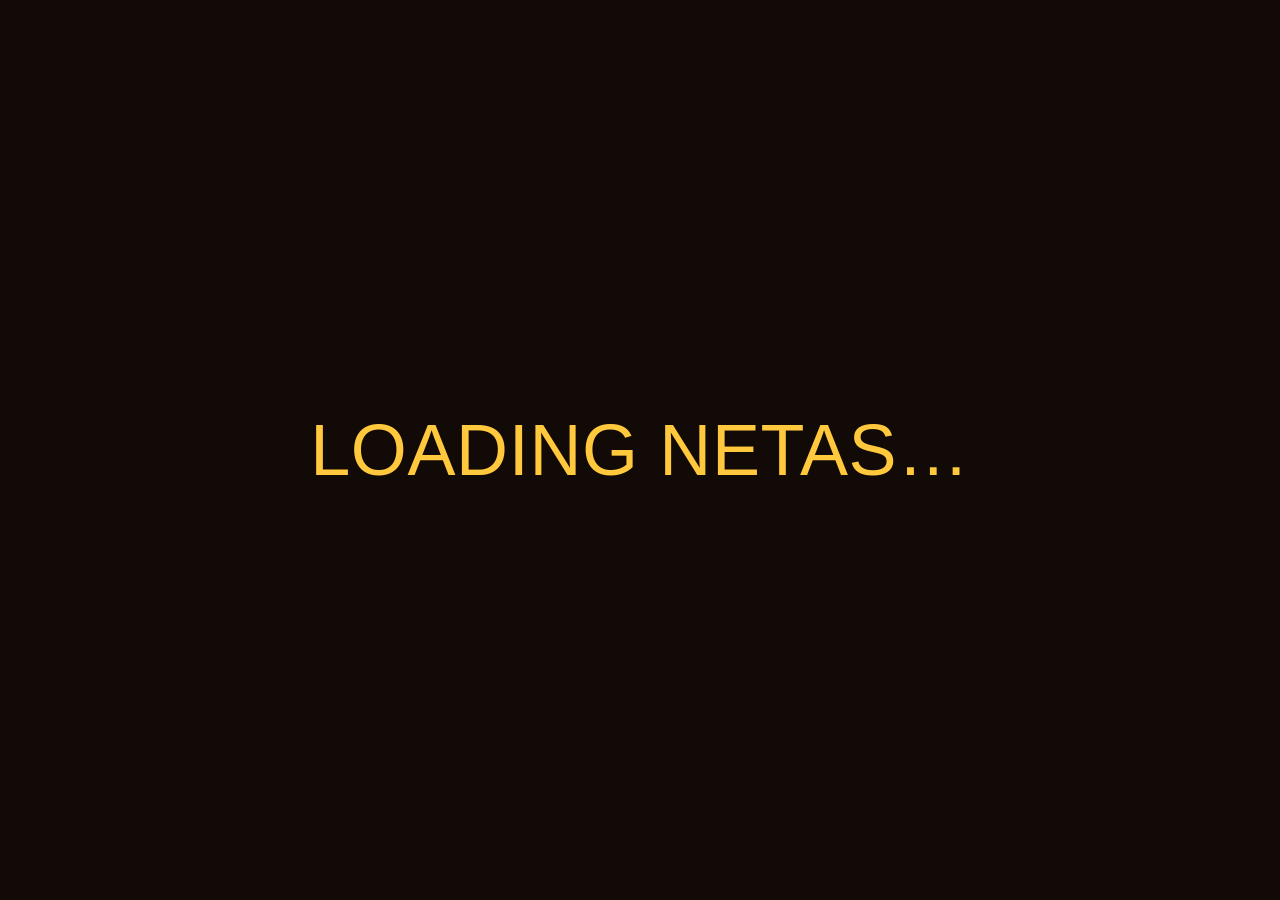
==== commit 9cd7c198: "revert: Revert commit 0de2aad (remove external assets to prevent copyright issues)" ====
--- a/app/src/main/assets/game/index.html
+++ b/app/src/main/assets/game/index.html
@@ -1,413 +1,128 @@
 <!doctype html>
 <html lang="en">
-  <head>
-    <meta charset="UTF-8" />
-    <script>
-      (function () {
-        try {
-          if (!localStorage.getItem('sansad-showdown:legal-v1')) {
-            localStorage.setItem('sansad-showdown:legal-v1', '1');
-          }
-          document.documentElement.className += ' legal-accepted';
-        } catch (e) {}
-      })();
-    </script>
-    <meta name="viewport" content="width=device-width, initial-scale=1.0, maximum-scale=1.0, user-scalable=no, viewport-fit=cover" />
-    <meta name="mobile-web-app-capable" content="yes" />
-    <meta name="apple-mobile-web-app-capable" content="yes" />
-    <meta name="apple-mobile-web-app-status-bar-style" content="black-translucent" />
-    <meta name="theme-color" content="#120a06" />
-    
-    
-    
-    
-    
-    <meta name="apple-mobile-web-app-title" content="Sansad Showdown" />
-    <title>Neta Fight: The Great Power Battle 3D</title>
-    <link rel="preconnect" href="https://fonts.googleapis.com" />
-    <link href="https://fonts.googleapis.com/css2?family=Bebas+Neue&family=Teko:wght@500;700&display=swap" rel="stylesheet" />
-    <script type="module" crossorigin src="assets/main.js"></script>
-    <link rel="modulepreload" crossorigin href="assets/rooms.js">
-    <link rel="modulepreload" crossorigin href="assets/three.js">
-    <link rel="stylesheet" crossorigin href="assets/main.css">
-  </head>
-  <body>
-    <canvas id="game"></canvas>
+<head>
+<meta charset="utf-8">
+<meta name="viewport" content="width=device-width, initial-scale=1, maximum-scale=1, user-scalable=no, viewport-fit=cover">
+<meta name="theme-color" content="#120a06">
+<title>Kursi Clash 3D</title>
+<link rel="stylesheet" href="css/style.css">
+</head>
+<body>
+<div id="app">
+  <canvas id="gl"></canvas>
+  <div id="flash"></div>
+  <div id="pops"></div>
 
-    <div id="vignette"></div>
-    <div id="flash"></div>
-    <div id="popups"></div>
+  <!-- HUD -->
+  <div id="hud" class="off">
+    <div class="side left">
+      <div class="nm" id="n1"></div>
+      <div class="hp"><div class="ghost" id="g1"></div><div class="fill" id="h1"></div></div>
+      <div class="mt"><div class="fill" id="m1"></div><span>SUPER</span></div>
+      <div class="pips" id="pips1"></div>
+    </div>
+    <div id="timer">60</div>
+    <div class="side right">
+      <div class="nm" id="n2"></div>
+      <div class="hp"><div class="ghost" id="g2"></div><div class="fill" id="h2"></div></div>
+      <div class="mt"><div class="fill" id="m2"></div><span>SUPER</span></div>
+      <div class="pips" id="pips2"></div>
+    </div>
+    <div class="combo" id="c1"></div>
+    <div class="combo r" id="c2"></div>
+    <button id="pauseBtn" aria-label="Pause">❚❚</button>
+    <div id="lvTag"></div>
+  </div>
+  <div id="banner"></div>
+  <div id="keys" class="off"><b>A / D</b> chalo · <b>W</b> jump · <b>S</b> jhuko · <b>J</b> punch · <b>K</b> kick · <b>I</b> grab · <b>L</b> super (meter full ho tab) · peeche dabao = block · <b>Esc</b> pause</div>
 
-    <!-- In-fight HUD -->
-    <div id="hud" class="hidden">
-      <div class="top">
-        <div class="side left">
-          <img class="portrait" alt="" />
-          <div class="bar-wrap">
-            <div class="name"></div>
-            <div class="hp"><div class="hp-trail"></div><div class="hp-fill"></div></div>
-            <div class="wins"><span class="win"></span><span class="win"></span></div>
-          </div>
-        </div>
-        <div id="timer">60</div>
-        <div class="side right">
-          <img class="portrait" alt="" />
-          <div class="bar-wrap">
-            <div class="name"></div>
-            <div class="hp"><div class="hp-trail"></div><div class="hp-fill"></div></div>
-            <div class="wins"><span class="win"></span><span class="win"></span></div>
-          </div>
-        </div>
+  <!-- touch controls -->
+  <div id="pad" class="off">
+    <div class="dpad">
+      <button class="pb arrow" data-k="up" style="left:36%;top:0">▲</button>
+      <button class="pb arrow" data-k="left" style="left:0;top:36%">◀</button>
+      <button class="pb arrow" data-k="right" style="left:72%;top:36%">▶</button>
+      <button class="pb arrow" data-k="down" style="left:36%;top:72%">▼</button>
+    </div>
+    <div class="acts">
+      <button class="pb act sup" data-k="sup">SUPER</button>
+      <button class="pb act grab" data-k="grab">GRAB</button>
+      <button class="pb act kick" data-k="kick">KICK</button>
+      <button class="pb act punch" data-k="punch">PUNCH</button>
+    </div>
+  </div>
+
+  <!-- TITLE -->
+  <section id="title" class="screen on">
+    <div class="logoWrap">
+      <div class="logo3d">KURSI<br>CLASH</div>
+      <div class="tag">THE GREAT CHAI FIGHT · 3D</div>
+    </div>
+    <div class="titleBtns"><button class="bigBtn" id="vsBtn">VS CPU</button><button class="bigBtn blue" id="lvBtn">500 LEVELS</button></div>
+    <div class="disc">Political satire &amp; parody game. All characters are original and fictional. Cartoon violence — don't imitate in real life.</div>
+  </section>
+
+  <!-- SELECT -->
+  <section id="select" class="screen">
+    <button id="backBtn" class="chip">‹ BACK</button>
+    <div class="selTitle">SELECT YOUR NETA</div>
+    <div class="info left" id="info1"></div>
+    <div class="info right" id="info2"></div>
+    <div class="selBottom">
+      <div class="pickLabel" id="pickLabel">PICK YOUR NETA</div>
+      <div id="roster"></div>
+      <div class="opts">
+        <div class="grp"><span class="lbl">STAGE</span><div id="stageBtns"></div></div>
+        <div class="grp"><span class="lbl">CPU</span><div id="cpuBtns"></div></div>
       </div>
-      <div class="combo left"></div>
-      <div class="combo right"></div>
-      <div class="bottom">
-        <div class="meter left"><div class="meter-label">SHAKTI</div><div class="meter-bar"><div class="meter-fill"></div></div></div>
-        <div class="meter right"><div class="meter-label">SHAKTI</div><div class="meter-bar"><div class="meter-fill"></div></div></div>
-      </div>
-      <button id="pause-btn" title="Pause (Esc)">II</button>
-      <div id="newsdesk">
-        <div class="desk">
-          <div class="live">● LIVE</div>
-          <div class="anchor godi"><img alt="" /><div class="meta"><span class="channel"></span><span class="who"></span><span class="line"></span></div></div>
-          <div class="vs-mini">VS</div>
-          <div class="anchor troll"><img alt="" /><div class="meta"><span class="channel"></span><span class="who"></span><span class="line"></span></div></div>
-        </div>
-        <div class="ticker"><span class="tag">BREAKING</span><div class="ticker-window"><div class="ticker-track"></div></div></div>
+      <div class="go"><button id="fightBtn" class="bigBtn">FIGHT!</button></div>
+    </div>
+  </section>
+
+  <!-- LEVELS -->
+  <section id="levels" class="screen">
+    <button id="lvBack" class="chip">‹ BACK</button>
+    <div class="selTitle sm">500 LEVELS</div>
+    <div id="lvTabs"></div>
+    <div id="lvGrid"></div>
+    <div id="lvInfo"><div id="lvText"></div><button id="lvStart" class="bigBtn sm">START ›</button></div>
+  </section>
+
+  <!-- PAUSE -->
+  <section id="pause" class="screen">
+    <div class="panel">
+      <h2>CHAI BREAK ☕</h2>
+      <p>Sansad adjourned till further notice.</p>
+      <button class="bigBtn sm" id="resumeBtn">RESUME</button>
+      <button class="bigBtn sm blue" id="musicBtn">MUSIC: ON</button>
+      <button class="bigBtn sm gray" id="quitBtn">QUIT TO SELECT</button>
+    </div>
+  </section>
+
+  <!-- RESULT -->
+  <section id="result" class="screen">
+    <div class="panel wide">
+      <h1 id="resTitle">YOU WIN!</h1>
+      <div id="resStars"></div>
+      <div class="jumla"><b>THE DAILY JUMLA</b><span id="resHead"></span></div>
+      <div class="row">
+        <button class="bigBtn sm gold" id="nextBtn">NEXT LEVEL ›</button>
+        <button class="bigBtn sm" id="rematchBtn">REMATCH</button>
+        <button class="bigBtn sm blue" id="charBtn">CHARACTER SELECT</button>
       </div>
     </div>
-    <div id="announce"></div>
+  </section>
 
-    <button id="budget-meter" type="button" aria-label="Use the budget"><span class="hint" aria-hidden="true"><span class="hint-key">PRESS <kbd>B</kbd></span><span class="hint-touch">TAP 📕</span> FOR NIRMALA'S BUDGET!</span><b>📕</b><span class="label">BUDGET</span><div class="track"><i></i></div><span class="key">B</span></button>
+  <div id="rotate"><div><div class="rot">📱</div>ROTATE YOUR PHONE<small>Kursi Clash is played in landscape.</small></div></div>
+  <div id="loading"><div>LOADING NETAS…</div></div>
+</div>
 
-    <div id="cinema">
-      <!-- The Chapter 2 trailer video (src/trailerVideo.ts): downloaded on tap, then played. -->
-      <div id="trailer-video">
-        <video playsinline preload="none" disablepictureinpicture></video>
-        <div class="load">
-          <small>NETA FIGHT 3D</small>
-          <b>OPERATION KOHINOOR</b>
-          <span class="wait">Trailer aa raha hai…</span>
-          <span class="oops">Trailer load nahi hua. Net check karke dobara try karo.</span>
-          <div class="bar"><i></i></div>
-          <span class="label"></span>
-        </div>
-        <p class="sound">🔇 Awaaz ke liye tap karo</p>
-      </div>
-      <div id="cine-fade"></div>
-      <div class="cine-bar top"></div>
-      <div class="cine-bar bottom"></div>
-      <!-- The Chapter 2 trailer's titles (src/trailer.ts). -->
-      <div id="trailer-ui" aria-hidden="true">
-        <p id="trl-line"><b></b><span></span></p>
-        <div id="trl-say"></div>
-        <div id="trl-title"><small>NETA FIGHT 3D</small><h1>OPERATION KOHINOOR</h1><em>COMING SOON</em></div>
-        <div id="trl-flash"></div>
-      </div>
-      <p id="cine-caption"></p>
-      <div id="cine-title"><small></small><h1></h1></div>
-      <button id="cine-skip" type="button">SKIP ›</button>
-    </div>
-    <div id="super-banner"></div>
-
-    <div id="touch">
-      <div class="stick" aria-label="Move"><div class="ring"></div><div class="knob"></div></div>
-      <div class="actions">
-        <button data-touch="grab" class="grab">GRAB</button>
-        <button data-touch="super" class="super">SUPER</button>
-        <button data-touch="punch" class="punch">PUNCH</button>
-        <button data-touch="kick" class="kick">KICK</button>
-        <!-- Only in a match against the CPU's Mbapu: sits right above SUPER, calls in the budget once its meter is full. -->
-        <button id="touch-budget" class="touch-budget" type="button" hidden aria-label="Use the budget">📕<small>BUDGET</small></button>
-      </div>
-    </div>
-
-    <div id="rotate" aria-live="polite">
-      <div class="phone-icon"></div>
-      <h2>ROTATE YOUR PHONE</h2>
-      <p>Neta Fight is played in landscape.</p>
-    </div>
-
-    <!-- iPhone (Safari / Chrome): toolbars only collapse when the page scrolls. -->
-    <div id="ios-swipe" class="hidden" aria-live="polite">
-      <div class="swipe-hand"></div>
-      <h2>SWIPE UP FOR FULL SCREEN</h2>
-      <p>Tip: Share → <b>Add to Home Screen</b> to always play full screen.</p>
-      <button type="button" class="swipe-skip">Play with toolbar</button>
-    </div>
-
-    <div id="loading" class="screen"><div class="logo">NETA <span>FIGHT</span></div><p>Loading neta assets…</p><div class="load-bar"><i id="load-fill"></i></div></div>
-
-    <div id="title" class="screen hidden">
-      <div class="logo">NETA <span>FIGHT</span></div>
-      <div class="tag">★ THE GREAT POWER BATTLE ★ 3D</div>
-      <div class="press">PRESS ENTER / CLICK TO START</div>
-      <div class="press-touch">TAP TO START</div>
-      <div class="disclaimer">Political satire and parody. Not connected to or endorsed by any person or party.</div>
-    </div>
-
-    <!-- Online: host or join a room -->
-    <div id="online" class="screen hidden">
-      <h1>PLAY WITH A FRIEND</h1>
-      <div id="on-home" class="on-panel">
-        <button id="on-host" class="big" type="button">HOST A ROOM</button>
-        <div class="on-or">or enter your friend's room code</div>
-        <form id="on-join-form" class="on-join">
-          <input id="on-code" maxlength="6" autocomplete="off" autocapitalize="characters" spellcheck="false" placeholder="CODE" aria-label="Room code" />
-          <button class="big" type="submit">JOIN</button>
-        </form>
-      </div>
-      <div id="on-hosting" class="on-panel hidden">
-        <div class="on-label">ROOM CODE</div>
-        <div id="on-room-code" class="on-code">····</div>
-        <div class="on-share">
-          <button id="on-wa" type="button">Share on WhatsApp</button>
-          <button id="on-copy" type="button">Copy link</button>
-        </div>
-        <div class="on-wait"><span class="dot"></span> Waiting for your friend to join…</div>
-      </div>
-      <div id="on-connecting" class="on-panel hidden">
-        <div class="on-wait"><span class="dot"></span> <span id="on-connecting-text">Connecting…</span></div>
-      </div>
-      <div id="on-error" class="on-panel hidden">
-        <div class="on-label">COULDN'T CONNECT</div>
-        <p id="on-error-text"></p>
-      </div>
-      <button id="on-back" class="on-back" type="button">BACK</button>
-    </div>
-
-    <!-- Character select (fighting-game style): fighters left/right, name plates in the
-         corners, portrait grid with 1P / CPU cursors in the middle. -->
-    <div id="select" class="screen hidden">
-      <h1>SELECT YOUR NETA</h1>
-      <a id="ig-link" href="https://www.instagram.com/shivmbuilds/" target="_blank" rel="noopener noreferrer" aria-label="Follow @shivmbuilds on Instagram">
-        <svg viewBox="0 0 24 24" aria-hidden="true">
-          <defs>
-            <linearGradient id="ig-grad" x1="0" y1="1" x2="1" y2="0">
-              <stop offset="0" stop-color="#feda75" /><stop offset="0.35" stop-color="#fa7e1e" /><stop offset="0.6" stop-color="#d62976" /><stop offset="1" stop-color="#4f5bd5" />
-            </linearGradient>
-          </defs>
-          <rect x="2" y="2" width="20" height="20" rx="6" fill="url(#ig-grad)" />
-          <rect x="6.2" y="6.2" width="11.6" height="11.6" rx="3.6" fill="none" stroke="#fff" stroke-width="1.8" />
-          <circle cx="12" cy="12" r="2.9" fill="none" stroke="#fff" stroke-width="1.8" />
-          <circle cx="16.3" cy="7.7" r="1.05" fill="#fff" />
-        </svg>
-        <span>@shivmbuilds</span>
-      </a>
-      <button id="support-btn" type="button" aria-label="Support the game with UPI"><span class="cup">🪔</span><span>Mithai khilao · Support</span></button>
-      <div class="sel-vs">VS</div>
-
-      <button id="plate-p1" class="plate p1" type="button" aria-label="Choose your neta">
-        <span class="plate-tag">1P · YOU</span>
-        <span class="plate-name"></span>
-        <span class="plate-party"></span>
-        <span class="plate-super"></span>
-        <span class="plate-desc"></span>
-      </button>
-      <button id="plate-p2" class="plate p2" type="button" aria-label="Choose the opponent">
-        <span class="plate-tag">CPU</span>
-        <span class="plate-name"></span>
-        <span class="plate-party"></span>
-        <span class="plate-super"></span>
-        <span class="plate-desc"></span>
-      </button>
-
-      <div class="sel-center">
-        <div id="pick-prompt" class="pick-prompt">PICK YOUR NETA</div>
-        <div id="neta-download" class="neta-download hidden">
-          <div class="dl-info">
-            <span id="dl-title">DOWNLOADING NETA…</span>
-            <span id="dl-pct">0%</span>
-          </div>
-          <div class="dl-track"><div id="dl-fill" class="dl-fill"></div></div>
-        </div>
-        <div id="bapu-quest" class="hidden"></div>
-        <div class="grid">
-          <button class="tile" type="button" data-tile="modi" style="--accent: #ff9933">
-            <img data-portrait="modi" src="faces/modi.webp" alt="MitraMan" />
-            <span class="tile-name">MITRAMAN</span>
-            <i class="cur p1">1P</i><i class="cur p2">CPU</i>
-          </button>
-          <button class="tile" type="button" data-tile="rahul" style="--accent: #2e9bff">
-            <img data-portrait="rahul" src="faces/rahul.webp" alt="Yatra Boy" />
-            <span class="tile-name">YATRA BOY</span>
-            <i class="cur p1">1P</i><i class="cur p2">CPU</i>
-          </button>
-          <button class="tile" type="button" data-tile="didi" style="--accent: #22b35e">
-            <img data-portrait="didi" src="faces/didi.webp" alt="Deedee" />
-            <span class="tile-name">DEEDEE</span>
-            <i class="cur p1">1P</i><i class="cur p2">CPU</i>
-          </button>
-          <button class="tile" type="button" data-tile="trump" style="--accent: #e0262f">
-            <img data-portrait="trump" src="faces/trump.webp" alt="Tariff Taau" />
-            <span class="tile-name">TARIFF TAAU</span>
-            <i class="cur p1">1P</i><i class="cur p2">CPU</i>
-          </button>
-          <button class="tile" type="button" data-tile="yogi" style="--accent: #f05a00">
-            <img data-portrait="yogi" src="faces/yogi.webp" alt="Dozer Dada" />
-            <span class="tile-name">DOZER DADA</span>
-            <i class="cur p1">1P</i><i class="cur p2">CPU</i>
-          </button>
-          <button class="tile" type="button" data-tile="nitin" style="--accent: #ff9a1f">
-            <img data-portrait="nitin" src="faces/nitin.webp" alt="Toll Man" />
-            <span class="tile-name">TOLL MAN</span>
-            <i class="cur p1">1P</i><i class="cur p2">CPU</i>
-          </button>
-          <button class="tile" type="button" data-tile="ravi" style="--accent: #8b5cf6">
-            <img data-portrait="ravi" src="faces/ravi.webp" alt="Sutti Babu" />
-            <span class="tile-name">SUTTI BABU</span>
-            <i class="cur p1">1P</i><i class="cur p2">CPU</i>
-          </button>
-          <button class="tile" type="button" data-tile="lalu" style="--accent: #16a34a">
-            <img data-portrait="lalu" src="faces/lalu.webp" alt="Rail Raja" />
-            <span class="tile-name">RAIL RAJA</span>
-            <i class="cur p1">1P</i><i class="cur p2">CPU</i>
-          </button>
-          <button class="tile" type="button" data-tile="amit" style="--accent: #cbd5e1">
-            <img data-portrait="amit" src="faces/amit.webp" alt="Ghar Mantri" />
-            <span class="tile-name">GHAR MANTRI</span>
-            <i class="cur p1">1P</i><i class="cur p2">CPU</i>
-          </button>
-          <button class="tile" type="button" data-tile="dhruv" style="--accent: #22d3ee">
-            <img data-portrait="dhruv" src="faces/dhruv.webp" alt="Fact Bhai" />
-            <span class="tile-name">FACT BHAI</span>
-            <i class="cur p1">1P</i><i class="cur p2">CPU</i>
-          </button>
-          <button class="tile boss" type="button" data-tile="mbapu" style="--accent: #ffd700">
-            <span class="boss-tag">BOSS</span>
-            <span class="lock-mark" aria-hidden="true">
-              <svg viewBox="0 0 64 80">
-                <path class="sil" d="M32 12c-10 0-17 8-17 19 0 8 4 15 9 18v5C14 57 5 63 3 80h58c-2-17-11-23-21-26v-5c5-3 9-10 9-18 0-11-7-19-17-19z" />
-                <g class="specs"><circle cx="24" cy="31" r="6.2" /><circle cx="40" cy="31" r="6.2" /><path d="M30.2 30.6c1.2-1.3 2.4-1.3 3.6 0M17.8 30l-3.3-1.4M46.2 30l3.3-1.4" /></g>
-              </svg>
-              <b>?</b>
-            </span>
-            <img data-portrait="mbapu" src="faces/mbapu.webp" alt="Mbapu" />
-            <span class="tile-name">MBAPU</span>
-            <i class="cur p2">BOSS</i>
-          </button>
-          <button class="tile trailer" type="button" data-tile="trailer" style="--accent: #ffd36b" aria-label="Watch the Chapter 2 trailer">
-            <span class="boss-tag trl-tag">CH. 2</span>
-            <span class="tile-gem" aria-hidden="true">
-              <svg viewBox="0 0 64 64">
-                <path class="gem" d="M12 24 L22 11 H42 L52 24 L32 55 Z" />
-                <path class="facet" d="M12 24 H52 M22 11 L27 24 L32 55 L37 24 L42 11 M27 24 L32 11 L37 24" />
-                <path class="play" d="M27 29 L40 36.5 L27 44 Z" />
-              </svg>
-            </span>
-            <span class="tile-name">TRAILER</span>
-          </button>
-          <button class="tile random" type="button" data-tile="random" style="--accent: #ffe3a0">
-            <span class="tile-q">?</span>
-            <span class="tile-name">RANDOM</span>
-          </button>
-        </div>
-        <div class="options">
-          <div class="difficulty stage-pick">
-            <span>STAGE</span>
-            <button data-stage="sansad">SANSAD</button>
-            <button data-stage="jantar">JANTAR MANTAR</button>
-            <button data-stage="road">DESI SADAK</button>
-          </div>
-          <div class="difficulty cpu-level">
-            <span>CPU</span>
-            <button data-diff="easy">EASY</button>
-            <button data-diff="normal">NORMAL</button>
-            <button data-diff="hard">HARD</button>
-          </div>
-        </div>
-        <div class="sel-actions">
-          <button id="online-btn" class="online-btn" type="button">🌐 PLAY WITH A FRIEND</button>
-          <button id="fight-btn" class="big">FIGHT!</button>
-        </div>
-        <div id="online-bar" class="online-bar">
-          <span id="online-status"></span>
-          <button id="online-leave" type="button">LEAVE ROOM</button>
-        </div>
-        <div id="vs-line" class="sr-only" aria-live="polite"></div>
-        <small id="stage-sub" class="sr-only"></small>
-      </div>
-
-      <div class="controls">
-        <b>Pick</b> tap a face (1P, then CPU) · ←/→ you · ↑/↓ CPU &nbsp; <b>Stage</b> T &nbsp; <b>CPU</b> 1/2/3 &nbsp; <b>Fight</b> Enter<br />
-        <b>Move</b> A/D or ←/→ · <b>Jump</b> W or ↑ · <b>Crouch</b> S or ↓ · <b>Block</b> hold back · <b>Punch</b> J · <b>Kick</b> K · <b>Grab</b> I or J+K · <b>Super</b> L / Space · <b>Pause</b> Esc · <b>Music</b> M · <b>Mute</b> N<br />
-        <b>Specials</b> →J, →K, ↓K sweep · <b>Combos</b> J,J,J · J,J,K · J,K,K · K,K · ↓J,J · ↓J,K
-      </div>
-      <div class="touch-help">
-        <b>Stick</b> move · ↑ jump · ↓ crouch · hold back to block &nbsp;|&nbsp; <b>PUNCH · KICK · GRAB · SUPER</b> (when SHAKTI is full)<br />
-        <b>Specials</b> →PUNCH · →KICK · ↓KICK sweep &nbsp;|&nbsp; <b>Combos</b> P,P,P · P,P,K · P,K,K · K,K
-      </div>
-    </div>
-
-    <!-- Online: friend away / link unstable -->
-    <div id="net-away" class="hidden">
-      <div class="net-away-msg"><div class="dot"></div><span>Waiting for your friend…</span></div>
-      <button id="net-away-leave" type="button">LEAVE ROOM</button>
-    </div>
-    <div id="net-badge" class="hidden"></div>
-
-    <div id="pause" class="screen hidden">
-      <h1>CHAI BREAK ☕</h1>
-      <p class="pause-sub">Sansad adjourned till further notice.</p>
-      <button id="resume-btn" class="big">RESUME</button>
-      <button id="pause-sound-btn">SOUND: ON</button>
-      <button id="quit-btn">QUIT TO SELECT</button>
-    </div>
-
-    <div id="result" class="screen hidden">
-      <div class="paper">
-        <div id="paper-masthead" class="masthead">THE DAILY JUMLA</div>
-        <div id="paper-date" class="dateline"></div>
-        <div id="paper-headline" class="headline"></div>
-        <div class="paper-body">
-          <figure><img id="paper-photo" alt="" /><figcaption id="paper-caption"></figcaption></figure>
-          <div class="cols">
-            <p id="paper-sub" class="paper-sub"></p>
-            <p id="paper-excuse" class="excuse"></p>
-            <p class="filler">Sources say the chai bhaiya in the stands has demanded compensation for broken cups. A stray cow that halted the fight was later seen eating a placard. Exit polls, as usual, were wrong.</p>
-          </div>
-        </div>
-        <div id="result-title" class="stamp">YOU WIN!</div>
-      </div>
-      <p id="result-sub"></p>
-      <div id="bapu-stats" class="hidden"></div>
-      <div class="result-buttons">
-        <button id="rematch-btn" class="big">REMATCH</button>
-        <button id="select-btn">CHARACTER SELECT</button>
-      </div>
-    </div>
-
-    <button id="sound-btn" aria-label="Mute sound">🔊</button>
-
-    <!-- Opening notice: shown once per device, above everything else (see src/legal.ts). -->
-    <div id="legal" role="alertdialog" aria-modal="true" aria-labelledby="legal-title">
-      <div class="legal-card">
-        <h2 id="legal-title">SATIRE NOTICE · व्यंग्य सूचना</h2>
-        <div class="legal-scroll" tabindex="0">
-          <p class="legal-hi">यह एक व्यंग्यात्मक खेल है। इसमें दिखाए गए पात्र, संवाद और घटनाएं मनोरंजन, हास्य और सामाजिक टिप्पणी के उद्देश्य से काल्पनिक एवं अतिरंजित रूप में प्रस्तुत किए गए हैं। इन्हें वास्तविक घटनाओं या तथ्यों के रूप में न लें।</p>
-          <p>SANSAD SHOWDOWN / FIGHTKARO is a political satire and parody game created for entertainment, humour and social commentary. It is intended as an expression of creative freedom under Article 19(1)(a) of the Constitution of India, subject to applicable laws.</p>
-          <ul>
-            <li>All fictional dialogues, scenarios and headlines are satirical interpretations. They are not intended to represent factual statements or allegations.</li>
-            <li>This game is independently created and is not affiliated with, endorsed, sponsored by or connected to any political leader, political party, government body or news organisation.</li>
-            <li>The game does not intend to promote hatred, discriminate against any religion or community, or influence any election.</li>
-            <li>The game contains fictional cartoon-style fighting and exaggerated violence. Please do not imitate it in real life.</li>
-            <li>Any resemblance to real persons or events is used in a satirical context and should not be interpreted as a factual representation.</li>
-            <li>For complaints, concerns or removal requests, please contact: <a href="mailto:shivmbuilds@gmail.com">shivmbuilds@gmail.com</a></li>
-          </ul>
-          <p class="legal-agree">By continuing, you acknowledge that this is a work of political satire and parody.</p>
-          <hr />
-          <h3>व्यंग्य सूचना</h3>
-          <p>यह खेल मनोरंजन और सामाजिक टिप्पणी के उद्देश्य से बनाया गया एक राजनीतिक व्यंग्य और पैरोडी है। इसमें दिखाए गए संवाद, परिस्थितियां और घटनाएं काल्पनिक एवं अतिरंजित हैं।</p>
-          <p>सभी पात्रों के चित्रण और संवाद व्यंग्यात्मक हैं। इन्हें वास्तविक तथ्य या आरोप न समझें। यह खेल किसी राजनीतिक दल, नेता या सरकारी संस्था से संबद्ध नहीं है।</p>
-          <p>इस खेल का उद्देश्य किसी भी प्रकार की नफरत फैलाना, किसी धर्म या समुदाय के साथ भेदभाव करना या किसी चुनाव को प्रभावित करना नहीं है।</p>
-          <p>इसमें काल्पनिक कार्टून हिंसा और अतिरंजित लड़ाई दिखाई गई है। कृपया इसकी नकल वास्तविक जीवन में न करें।</p>
-          <p>वास्तविक व्यक्तियों या घटनाओं से कोई भी समानता व्यंग्य के संदर्भ में है और इसे वास्तविक तथ्यों के रूप में न समझें।</p>
-          <p>शिकायत, आपत्ति या सामग्री हटाने के अनुरोध के लिए हमसे संपर्क करें: <a href="mailto:shivmbuilds@gmail.com">shivmbuilds@gmail.com</a></p>
-          <p class="legal-agree">आगे बढ़ने का अर्थ है कि आप समझते हैं कि यह एक व्यंग्यात्मक खेल है।</p>
-        </div>
-        <button id="legal-ok" type="button" class="ready">I UNDERSTAND · CONTINUE</button>
-      </div>
-    </div>
-
-  </body>
+<script src="js/three.min.js"></script>
+<script src="js/audio.js"></script>
+<script src="js/chars.js"></script>
+<script src="js/model.js"></script>
+<script src="js/arenas.js"></script>
+<script src="js/engine.js"></script>
+<script src="js/ui.js"></script>
+</body>
 </html>
--- a/app/src/main/assets/game/css/style.css
+++ b/app/src/main/assets/game/css/style.css
@@ -0,0 +1,161 @@
+@font-face { font-family: 'Bangers'; src: url('../fonts/bangers-latin-400-normal.woff2') format('woff2'); font-display: block; }
+:root { --gold: #ffc83d; --red: #e63b2e; --ink: #1a0d06; --blue: #1f6fe0; --f: 'Bangers', Impact, 'Arial Black', sans-serif; }
+* { box-sizing: border-box; -webkit-tap-highlight-color: transparent; -webkit-user-select: none; user-select: none; touch-action: none; }
+html, body { margin: 0; height: 100%; background: #000; overflow: hidden; font-family: var(--f); color: #fff; letter-spacing: .04em; }
+#app { position: fixed; inset: 0; overflow: hidden; }
+#gl { position: absolute; inset: 0; width: 100%; height: 100%; display: block; }
+button { font-family: var(--f); letter-spacing: .05em; cursor: pointer; }
+.off { display: none !important; }
+
+/* outlined comic text helper */
+.ol { -webkit-text-stroke: .1em var(--ink); paint-order: stroke fill; }
+
+#flash { position: absolute; inset: 0; pointer-events: none; opacity: 0; background: #fff; }
+#flash.go { animation: fl .55s ease-out; }
+@keyframes fl { 0% { opacity: .75; } 100% { opacity: 0; } }
+
+#pops { position: absolute; inset: 0; pointer-events: none; overflow: hidden; }
+.pop { position: absolute; transform: translate(-50%, -50%); font-size: 5.6vh; color: var(--c, #ffe066); -webkit-text-stroke: .14em var(--ink); paint-order: stroke fill; white-space: nowrap; animation: popUp .85s ease-out forwards; text-shadow: 0 .06em 0 rgba(0,0,0,.4); }
+@keyframes popUp { 0% { transform: translate(-50%, -30%) scale(.4) rotate(-8deg); opacity: 0; } 15% { transform: translate(-50%, -60%) scale(1.25) rotate(4deg); opacity: 1; } 100% { transform: translate(-50%, -190%) scale(1) rotate(0); opacity: 0; } }
+
+/* ---------- screens ---------- */
+.screen { position: absolute; inset: 0; display: none; }
+.screen.on { display: block; }
+
+/* title */
+#title { background: radial-gradient(ellipse at 50% 40%, rgba(0,0,0,0) 30%, rgba(0,0,0,.55) 100%); text-align: center; }
+.logoWrap { position: absolute; left: 0; right: 0; top: 4vh; }
+.logo3d { font-size: 23vh; line-height: .82; color: var(--gold); -webkit-text-stroke: .06em var(--ink); paint-order: stroke fill; transform: rotate(-3deg) skewX(-6deg);
+  text-shadow: 0 .03em 0 #b45309, 0 .06em 0 #92400e, 0 .09em 0 #78350f, 0 .12em 0 #5a2a0a, 0 .2em .25em rgba(0,0,0,.6); animation: bob 2.4s ease-in-out infinite; }
+@keyframes bob { 50% { transform: rotate(-3deg) skewX(-6deg) translateY(-1.2vh) scale(1.015); } }
+.tag { margin-top: 1.6vh; font-size: 4.6vh; color: #fff; -webkit-text-stroke: .12em var(--ink); paint-order: stroke fill; letter-spacing: .12em; }
+.tapStart { position: absolute; left: 0; right: 0; bottom: 14vh; font-size: 8vh; color: #fff; -webkit-text-stroke: .1em var(--ink); paint-order: stroke fill; animation: blink 1.1s steps(2, jump-none) infinite; }
+@keyframes blink { 50% { opacity: .15; } }
+.disc { position: absolute; left: 4vw; right: 4vw; bottom: 2.2vh; font-family: system-ui, sans-serif; font-size: 1.9vh; letter-spacing: 0; color: rgba(255,255,255,.8); text-shadow: 0 1px 2px #000; }
+
+/* buttons */
+.bigBtn { font-size: 6.4vh; padding: .1em 1.4em; color: #fff; background: linear-gradient(#ff7a3d, #e63b2e 60%, #b3261e); border: .12em solid var(--ink); border-radius: .35em; box-shadow: 0 .1em 0 #7a1a12, 0 .18em .3em rgba(0,0,0,.5); -webkit-text-stroke: .08em var(--ink); paint-order: stroke fill; transform: skewX(-6deg); }
+.bigBtn:active { transform: skewX(-6deg) translateY(.06em); }
+.bigBtn.sm { font-size: 5.4vh; margin: .6vh; }
+.bigBtn.blue { background: linear-gradient(#5aa3ff, #1f6fe0 60%, #1553b0); box-shadow: 0 .1em 0 #0e3a80, 0 .18em .3em rgba(0,0,0,.5); }
+.bigBtn.gray { background: linear-gradient(#9ca3af, #6b7280 60%, #4b5563); box-shadow: 0 .1em 0 #2b313b, 0 .18em .3em rgba(0,0,0,.5); }
+.chip { position: absolute; left: 2vw; top: 2vh; font-size: 3.6vh; padding: .2em .8em; color: #fff; background: rgba(0,0,0,.55); border: .1em solid var(--gold); border-radius: 2em; z-index: 3; }
+
+/* select */
+#select { background: linear-gradient(rgba(0,0,0,.35), rgba(0,0,0,0) 22%, rgba(0,0,0,0) 45%, rgba(0,0,0,.78) 78%); }
+.selTitle { position: absolute; left: 0; right: 0; top: 1.4vh; text-align: center; font-size: 11vh; color: var(--gold); -webkit-text-stroke: .08em var(--ink); paint-order: stroke fill; transform: skewX(-6deg); text-shadow: 0 .05em 0 #92400e, 0 .1em .2em rgba(0,0,0,.6); }
+.info { position: absolute; bottom: 2vh; width: 26vw; max-width: 380px; padding: 1.2vh 1.4vw; background: linear-gradient(rgba(20,10,4,.85), rgba(20,10,4,.65)); border-left: .6vh solid var(--gold); border-radius: 1vh; line-height: 1.05; }
+.info.left { left: 1.5vw; } .info.right { right: 1.5vw; text-align: right; border-left: 0; border-right: .6vh solid #38bdf8; }
+.info .who { font-size: 2.6vh; color: var(--gold); letter-spacing: .15em; } .info.right .who { color: #38bdf8; }
+.info .big { font-size: 7.6vh; line-height: .95; -webkit-text-stroke: .05em var(--ink); paint-order: stroke fill; transform: skewX(-6deg); white-space: nowrap; }
+.info .team { font-size: 2.8vh; color: #ddd; margin-top: .4vh; }
+.info .sup { font-size: 3vh; color: var(--gold); margin-top: .8vh; } .info .sup i { font-style: normal; color: #fff; }
+.info .desc { font-family: system-ui, sans-serif; font-size: 1.9vh; letter-spacing: 0; line-height: 1.25; color: #e5e5e5; margin-top: .4vh; }
+.stats { display: grid; grid-template-columns: auto 1fr; gap: .3vh .8vw; margin-top: .8vh; font-size: 2.2vh; align-items: center; }
+.stats .b { height: 1.1vh; background: rgba(255,255,255,.15); border-radius: 1vh; overflow: hidden; } .stats .b i { display: block; height: 100%; background: linear-gradient(90deg, #22c55e, #fbbf24); border-radius: 1vh; }
+.selBottom { position: absolute; left: 50%; bottom: 1.4vh; transform: translateX(-50%); width: 44vw; min-width: 330px; text-align: center; }
+.pickLabel { font-size: 3.4vh; color: var(--gold); letter-spacing: .3em; -webkit-text-stroke: .08em var(--ink); paint-order: stroke fill; margin-bottom: .6vh; }
+#roster { display: grid; grid-template-columns: repeat(6, 1fr); gap: .8vh; justify-items: center; }
+.card { position: relative; width: 100%; max-width: 10.6vh; aspect-ratio: 1; border-radius: 1.2vh; border: .45vh solid #6b4a2e; background: linear-gradient(#4b2e1c, #1c0f08); overflow: hidden; padding: 0; color: #fff; }
+.card img { width: 100%; height: 100%; object-fit: cover; display: block; }
+.card .cn { position: absolute; left: 0; right: 0; bottom: 0; font-size: 1.9vh; line-height: 1.1; background: linear-gradient(transparent, rgba(0,0,0,.9)); padding: 1.4vh 0 .2vh; }
+.card .q { font-size: 7vh; line-height: 9.6vh; color: var(--gold); -webkit-text-stroke: .05em var(--ink); paint-order: stroke fill; }
+.card .badge { position: absolute; top: 0; font-size: 2vh; padding: 0 .5em; color: #fff; border-radius: 0 0 .6vh .6vh; display: none; }
+.card .b1 { left: 0; background: #e8731a; } .card .b2 { right: 0; background: #1f8ae0; }
+.card.s1 { border-color: var(--gold); box-shadow: 0 0 1.4vh var(--gold); } .card.s2 { border-color: #38bdf8; box-shadow: 0 0 1.4vh #38bdf8; }
+.card.s1 .b1, .card.s2 .b2 { display: block; }
+.card.boss { border-color: #b8860b; }
+.opts { display: flex; justify-content: center; gap: 2vw; margin-top: 1.2vh; flex-wrap: wrap; }
+.grp { display: flex; align-items: center; gap: .8vw; } .lbl { font-size: 2.6vh; color: #cbb89a; letter-spacing: .25em; }
+.grp > div { display: flex; gap: .6vw; }
+.opt { font-size: 2.8vh; padding: .2em .8em; color: #fff; background: rgba(20,10,4,.85); border: .3vh solid #8a6a3a; border-radius: .8vh; letter-spacing: .12em; }
+.opt.on { background: linear-gradient(#ffd166, #f59e0b); color: #1a0d06; border-color: #fff4c2; }
+.go { margin-top: 1.2vh; } .go .bigBtn { font-size: 6vh; padding: .05em 1.6em; }
+
+/* HUD */
+#hud { position: absolute; inset: 0; pointer-events: none; }
+#hud .side { position: absolute; top: 1.6vh; width: 39vw; }
+#hud .left { left: 2vw; } #hud .right { right: 2vw; text-align: right; }
+#hud .nm { font-size: 3.6vh; -webkit-text-stroke: .1em var(--ink); paint-order: stroke fill; margin-bottom: .2vh; }
+#hud .hp { position: relative; height: 4vh; background: rgba(0,0,0,.7); border: .4vh solid var(--ink); border-radius: .8vh; overflow: hidden; transform: skewX(-18deg); box-shadow: 0 0 0 .3vh #fff6; }
+#hud .right .hp { transform: skewX(18deg); }
+#hud .fill, #hud .ghost { position: absolute; top: 0; bottom: 0; right: 0; width: 100%; }
+#hud .right .fill, #hud .right .ghost { right: auto; left: 0; }
+#hud .fill { background: linear-gradient(#7dff9a, #22c55e 55%, #15803d); transition: width .08s linear; }
+#hud .ghost { background: #ffd0a0; transition: width .7s ease .35s; }
+#hud .mt { position: relative; margin-top: .6vh; width: 60%; height: 1.8vh; background: rgba(0,0,0,.7); border: .3vh solid var(--ink); border-radius: 1vh; overflow: hidden; }
+#hud .right .mt { margin-left: auto; }
+#hud .mt .fill { background: linear-gradient(#ffe38a, #f59e0b); right: auto; left: 0; width: 0; }
+#hud .right .mt .fill { right: 0; left: auto; }
+#hud .mt span { position: absolute; inset: 0; font-size: 1.5vh; line-height: 1.8vh; text-align: center; color: #fff; opacity: .9; text-shadow: 0 0 2px #000; }
+#hud .mt.full { animation: pulseMt .5s infinite alternate; } @keyframes pulseMt { to { box-shadow: 0 0 1.6vh #ffc83d; } }
+#hud .pips { margin-top: .5vh; display: flex; gap: .5vh; } #hud .right .pips { justify-content: flex-end; }
+.pip { width: 2vh; height: 2vh; border-radius: 50%; background: rgba(255,255,255,.25); border: .3vh solid var(--ink); } .pip.w { background: var(--gold); box-shadow: 0 0 1vh var(--gold); }
+#timer { position: absolute; left: 50%; top: 1.2vh; transform: translateX(-50%); width: 9.4vh; height: 9.4vh; line-height: 9.4vh; text-align: center; font-size: 6.4vh; border-radius: 50%; background: radial-gradient(#3b2a1a, #120a06); border: .6vh solid var(--gold); -webkit-text-stroke: .05em #000; paint-order: stroke fill; }
+#timer.low { color: #ff5a36; animation: pulseMt .4s infinite alternate; }
+.combo { position: absolute; top: 26vh; left: 4vw; font-size: 8vh; color: var(--gold); -webkit-text-stroke: .08em var(--ink); paint-order: stroke fill; opacity: 0; transform: rotate(-6deg); transition: opacity .15s; }
+.combo.r { left: auto; right: 4vw; transform: rotate(6deg); } .combo.show { opacity: 1; }
+#pauseBtn { position: absolute; top: 12.5vh; left: 50%; transform: translateX(-50%); pointer-events: auto; width: 6vh; height: 6vh; border-radius: 50%; border: .4vh solid var(--gold); background: rgba(0,0,0,.55); color: #fff; font-size: 2.2vh; padding: 0; }
+#banner { position: absolute; left: 0; right: 0; top: 32%; text-align: center; font-size: 22vh; line-height: 1; color: var(--gold); -webkit-text-stroke: .07em var(--ink); paint-order: stroke fill; pointer-events: none; opacity: 0; text-shadow: 0 .06em 0 #92400e, 0 .12em .25em rgba(0,0,0,.6); }
+#banner.show { animation: ban 1s ease-out forwards; } #banner.long { animation-duration: 2s; }
+@keyframes ban { 0% { opacity: 0; transform: scale(2.4) rotate(-4deg); } 18% { opacity: 1; transform: scale(1) rotate(-3deg); } 80% { opacity: 1; transform: scale(1.04) rotate(-3deg); } 100% { opacity: 0; transform: scale(1.1) rotate(-3deg); } }
+
+/* touch pad */
+#pad { position: absolute; inset: 0; pointer-events: none; }
+.pb { position: absolute; pointer-events: auto; border-radius: 50%; border: .5vh solid rgba(255,255,255,.55); background: rgba(255,255,255,.2); color: #fff; padding: 0; font-size: 3.4vh; backdrop-filter: blur(2px); -webkit-backdrop-filter: blur(2px); box-shadow: 0 .4vh 1vh rgba(0,0,0,.4); }
+.pb.on { background: rgba(255,255,255,.5); transform: scale(.94); }
+.dpad { position: absolute; left: max(2vw, env(safe-area-inset-left)); bottom: 3vh; width: 30vh; height: 30vh; }
+.dpad .arrow { width: 10.5vh; height: 10.5vh; font-size: 4vh; border-radius: 28%; }
+.acts { position: absolute; right: max(2vw, env(safe-area-inset-right)); bottom: 3vh; width: 42vh; height: 32vh; }
+.act { font-size: 3.2vh; text-shadow: 0 0 .5vh #000; }
+.act.punch { width: 17vh; height: 17vh; right: 0; bottom: 0; background: rgba(230,59,46,.5); font-size: 3.8vh; }
+.act.kick { width: 14.5vh; height: 14.5vh; right: 19.5vh; bottom: .5vh; background: rgba(31,111,224,.5); }
+.act.grab { width: 12vh; height: 12vh; right: 15vh; bottom: 19vh; background: rgba(34,197,94,.5); font-size: 2.8vh; }
+.act.sup { width: 13vh; height: 13vh; right: 1vh; bottom: 19.5vh; background: rgba(245,158,11,.5); font-size: 2.8vh; }
+.act.sup.ready { background: rgba(255,200,61,.85); border-color: #fff; animation: pulseMt .35s infinite alternate; color: #1a0d06; }
+
+/* panels */
+.panel { position: absolute; left: 50%; top: 50%; transform: translate(-50%, -50%); text-align: center; padding: 3vh 4vw; background: rgba(15,8,3,.88); border: .6vh solid var(--gold); border-radius: 2vh; min-width: 40vw; }
+.panel.wide { min-width: 62vw; }
+.panel h2 { margin: 0; font-size: 9vh; color: var(--gold); -webkit-text-stroke: .06em var(--ink); paint-order: stroke fill; }
+.panel p { font-family: system-ui, sans-serif; font-size: 2.4vh; letter-spacing: 0; margin: .5vh 0 2vh; color: #ddd; }
+.panel .bigBtn { display: block; margin: 1vh auto; }
+#pause { background: rgba(0,0,0,.55); } #result { background: rgba(0,0,0,.35); }
+#resTitle { margin: 0; font-size: 17vh; line-height: 1; color: var(--gold); -webkit-text-stroke: .06em var(--ink); paint-order: stroke fill; text-shadow: 0 .05em 0 #92400e; }
+#resTitle.lose { color: #ff5a36; }
+.jumla { margin: 1vh auto 2.4vh; max-width: 52vw; font-family: system-ui, sans-serif; letter-spacing: 0; text-align: left; border: .3vh dashed #666; padding: 1.2vh 1.6vw; background: rgba(255,255,255,.06); border-radius: 1vh; }
+.jumla b { display: block; font-family: var(--f); letter-spacing: .15em; font-size: 3vh; color: #7cc4ff; font-weight: normal; } .jumla span { font-size: 2.4vh; color: #eee; line-height: 1.3; }
+.row { display: flex; justify-content: center; gap: 2vw; } .row .bigBtn { margin: 0; }
+
+#rotate { position: absolute; inset: 0; background: #120a06; display: none; align-items: center; justify-content: center; text-align: center; font-size: 6vw; z-index: 99; color: var(--gold); }
+#rotate small { display: block; font-family: system-ui, sans-serif; letter-spacing: 0; font-size: 3.2vw; color: #ddd; margin-top: 1em; } .rot { font-size: 18vw; animation: rot 1.6s ease-in-out infinite; } @keyframes rot { 50% { transform: rotate(90deg); } }
+@media (orientation: portrait) and (pointer: coarse) { #rotate { display: flex; } }
+#loading { position: absolute; inset: 0; background: #120a06; display: flex; align-items: center; justify-content: center; font-size: 8vh; color: var(--gold); z-index: 98; transition: opacity .4s; } #loading.done { opacity: 0; pointer-events: none; }
+
+@media (max-height: 420px) { .disc { display: none; } .selBottom { width: 50vw; } }
+
+#keys { position: absolute; left: 50%; bottom: 1.6vh; transform: translateX(-50%); max-width: 94vw; padding: .6vh 1.6vw; font-size: 2.8vh; text-align: center; background: rgba(0,0,0,.6); border: .3vh solid var(--gold); border-radius: 2em; pointer-events: none; white-space: nowrap; } #keys b { color: var(--gold); font-weight: normal; }
+
+.titleBtns { position: absolute; left: 0; right: 0; bottom: 11vh; display: flex; justify-content: center; gap: 3vw; }
+.titleBtns .bigBtn { font-size: 7vh; }
+.bigBtn.gold { background: linear-gradient(#ffe38a, #f59e0b 60%, #b45309); color: #1a0d06; -webkit-text-stroke: 0; box-shadow: 0 .1em 0 #7c3d06, 0 .18em .3em rgba(0,0,0,.5); }
+.story .info.right, .story .opts { display: none; }
+.selTitle.sm { font-size: 8vh; top: 1vh; }
+#levels { background: rgba(12,6,3,.88); }
+#lvTabs { position: absolute; left: 3vw; right: 3vw; top: 11vh; display: flex; gap: .8vh; overflow-x: auto; padding-bottom: .6vh; }
+#lvTabs, #lvTabs * { touch-action: pan-x; }
+.tab { flex: 0 0 auto; font-size: 2.8vh; padding: .15em .9em; color: #fff; background: rgba(40,22,10,.9); border: .3vh solid #8a6a3a; border-radius: .8vh; }
+.tab.on { background: linear-gradient(#ffd166, #f59e0b); color: #1a0d06; border-color: #fff4c2; }
+#lvGrid { position: absolute; left: 3vw; right: 3vw; top: 19vh; bottom: 17vh; overflow-y: auto; display: grid; grid-template-columns: repeat(auto-fill, minmax(11vh, 1fr)); gap: 1vh; align-content: start; padding: .6vh; }
+#lvGrid, #lvGrid * { touch-action: pan-y; }
+.lv { position: relative; height: 11vh; border-radius: 1.2vh; border: .4vh solid #6b4a2e; background: linear-gradient(#4b2e1c, #1c0f08); color: #fff; font-size: 4.4vh; padding: 0; line-height: 1.05; }
+.lv small { display: block; font-size: 2.2vh; letter-spacing: 0; color: #5b4a3a; } .lv small b { color: var(--gold); font-weight: normal; }
+.lv.boss { border-color: #e63b2e; background: linear-gradient(#7a1a12, #2a0a07); } .lv.boss::after { content: '👑'; position: absolute; top: -.4vh; right: .2vh; font-size: 2.6vh; }
+.lv.sel { border-color: var(--gold); box-shadow: 0 0 1.6vh var(--gold); }
+#lvInfo { position: absolute; left: 3vw; right: 3vw; bottom: 2vh; min-height: 12vh; display: flex; align-items: center; justify-content: space-between; gap: 2vw; padding: 1vh 2vw; background: rgba(30,16,8,.92); border: .4vh solid var(--gold); border-radius: 1.4vh; }
+#lvText { font-size: 3.4vh; line-height: 1.15; } #lvText i { font-style: normal; color: var(--gold); } #lvText span { display: block; font-family: system-ui, sans-serif; font-size: 2vh; letter-spacing: 0; color: #ddd; margin-top: .4vh; }
+#lvInfo .bigBtn { margin: 0; white-space: nowrap; }
+#lvTag { position: absolute; left: 50%; top: 19.5vh; transform: translateX(-50%); font-size: 2.6vh; padding: .1em .9em; background: rgba(0,0,0,.55); border: .25vh solid var(--gold); border-radius: 2em; white-space: nowrap; max-width: 90vw; overflow: hidden; text-overflow: ellipsis; }
+#lvTag:empty { display: none; }
+#resStars { font-size: 8vh; color: var(--gold); letter-spacing: .1em; -webkit-text-stroke: .04em var(--ink); paint-order: stroke fill; line-height: 1; margin-top: .4vh; } #resStars:empty { display: none; }
+.row .bigBtn { font-size: 4.6vh; padding: .1em 1em; }
